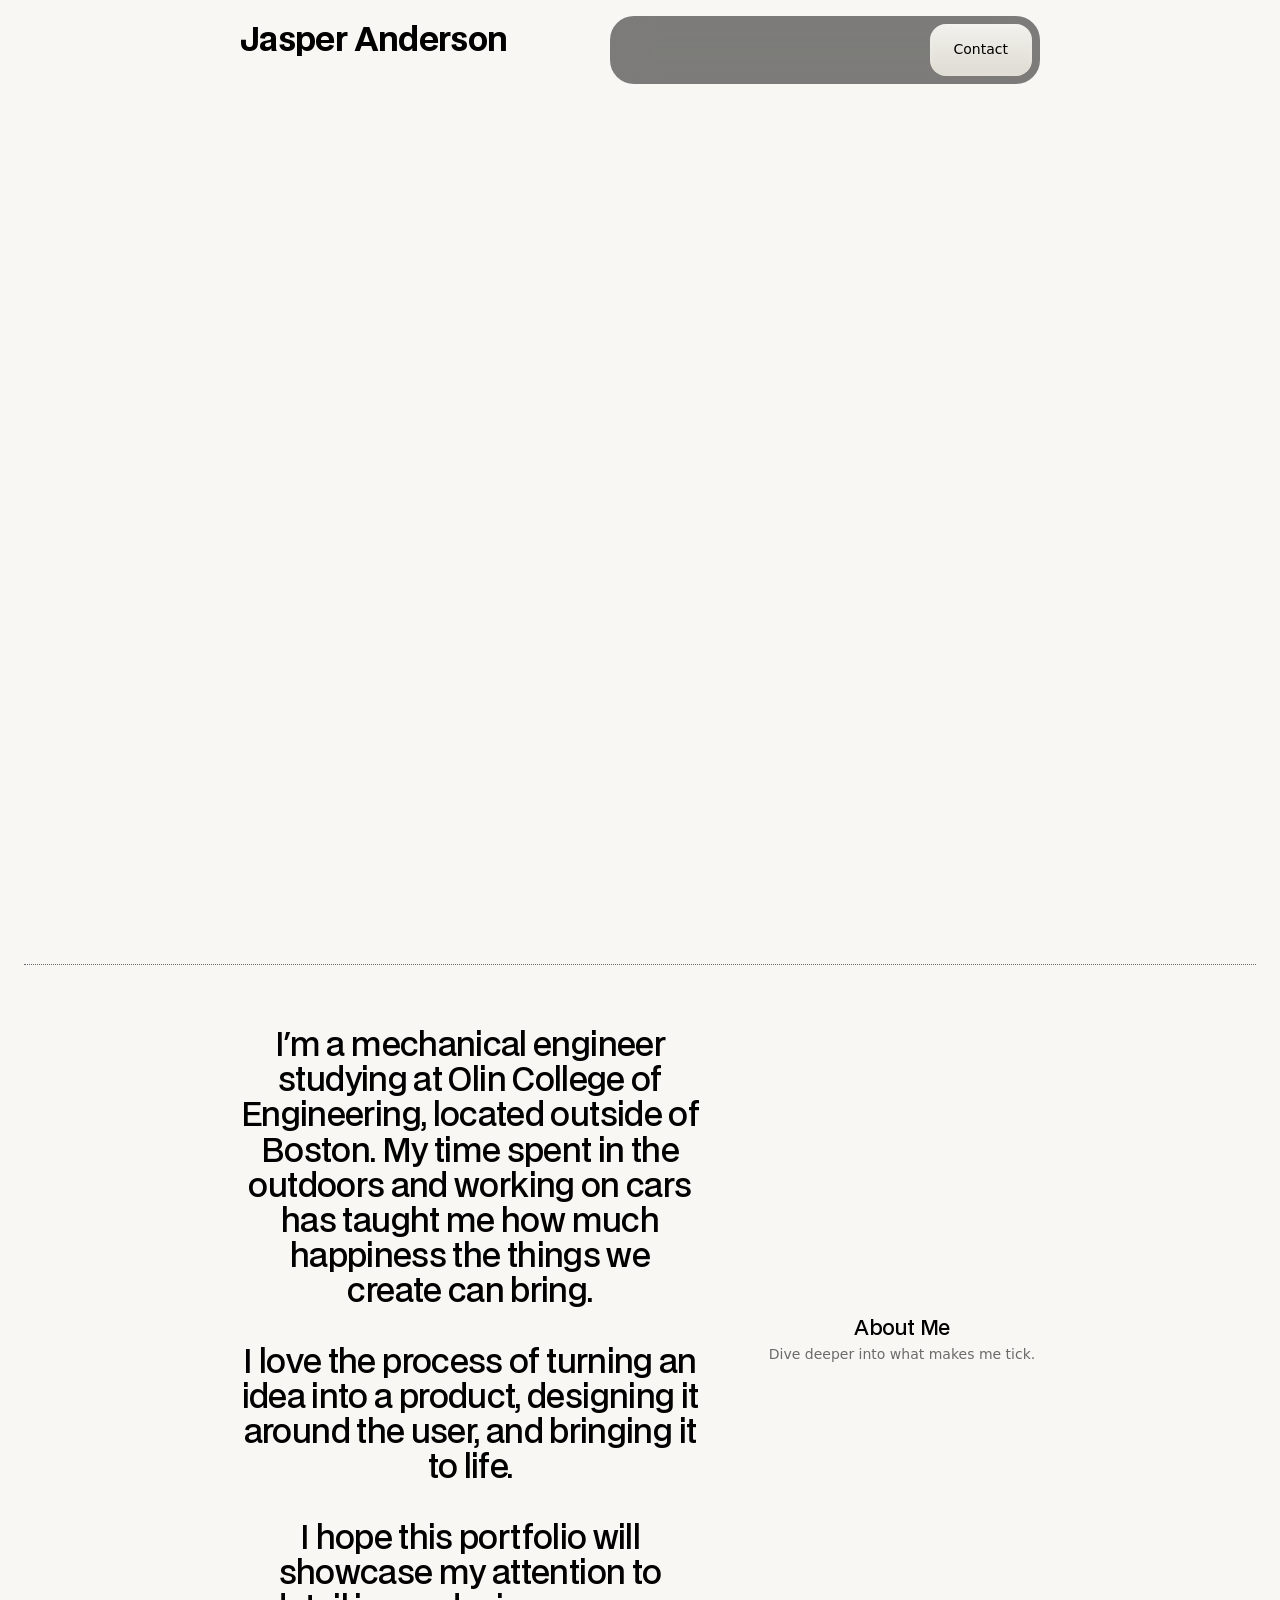
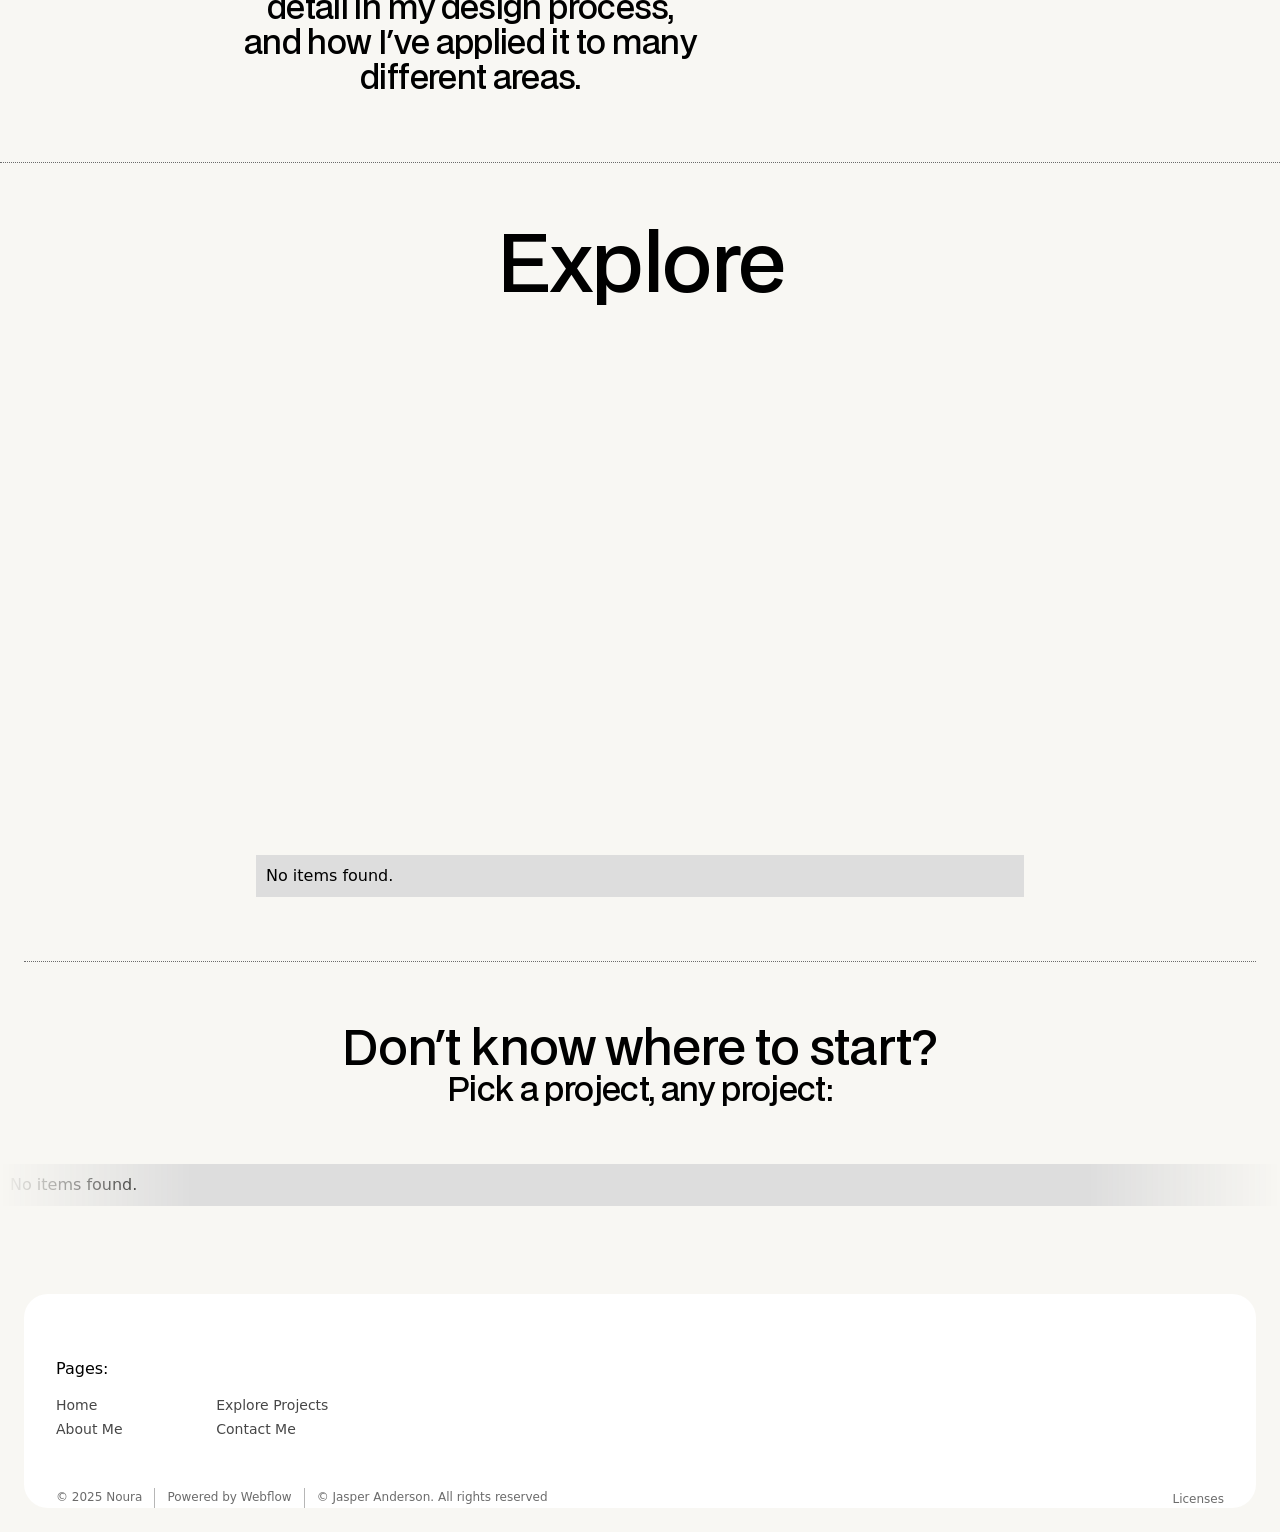
==== index.html @ e88cc72a "Reupload Webflow code" ====
<!DOCTYPE html><!--  Last Published: Sun Nov 22 2026 16:53:35 GMT+0000 (Coordinated Universal Time)  -->
<html data-wf-page="6913625494fc57c08a370781" data-wf-site="6913625294fc57c08a3706ff" lang="en">
<head>
  <meta charset="utf-8">
  <title>Jasper Anderson | Engineering Portfolio</title>
  <meta content="Jasper Anderson, Mechanical Engineering Student at Olin College of Engineering. Passionate about engineering around the user, and designing high-level systems with intentionality and care." name="description">
  <meta content="Jasper Anderson | Engineering Portfolio" property="og:title">
  <meta content="Jasper Anderson, Mechanical Engineering Student at Olin College of Engineering. Passionate about engineering around the user, and designing high-level systems with intentionality and care." property="og:description">
  <meta content="Jasper Anderson | Engineering Portfolio" name="twitter:title">
  <meta content="Jasper Anderson, Mechanical Engineering Student at Olin College of Engineering. Passionate about engineering around the user, and designing high-level systems with intentionality and care." name="twitter:description">
  <meta property="og:type" content="website">
  <meta content="summary_large_image" name="twitter:card">
  <meta content="width=device-width, initial-scale=1" name="viewport">
  <link href="css/normalize.css" rel="stylesheet" type="text/css">
  <link href="css/webflow.css" rel="stylesheet" type="text/css">
  <link href="css/jasperportfolio.webflow.css" rel="stylesheet" type="text/css">
  <style>html.w-mod-js:not(.w-mod-ix3):is(.home-header_heading._1) {visibility: hidden !important;}html.w-mod-js:not(.w-mod-ix3):is(.home-header_heading._1) * {visibility: hidden !important;}html.w-mod-js:not(.w-mod-ix3):is(.home-header_heading._2) {visibility: hidden !important;}html.w-mod-js:not(.w-mod-ix3):is(.home-header_heading._2) * {visibility: hidden !important;}html.w-mod-js:not(.w-mod-ix3):is(.home-header_heading._3) {visibility: hidden !important;}html.w-mod-js:not(.w-mod-ix3):is(.home-header_heading._3) * {visibility: hidden !important;}html.w-mod-js:not(.w-mod-ix3):is(.home-header_imgs-wrap) {visibility: hidden !important;}html.w-mod-js:not(.w-mod-ix3):is(.home-header_imgs-wrap) * {visibility: hidden !important;}html.w-mod-js:not(.w-mod-ix3):is(.home-header_img-wrap) {visibility: hidden !important;}html.w-mod-js:not(.w-mod-ix3):is(.home-header_img-wrap) * {visibility: hidden !important;}html.w-mod-js:not(.w-mod-ix3):is([animation="scale"]) {visibility: hidden !important;}html.w-mod-js:not(.w-mod-ix3):is([animation="scale"]) * {visibility: hidden !important;}html.w-mod-js:not(.w-mod-ix3):is(.button_gradient-ball.ball-1) {visibility: hidden !important;}html.w-mod-js:not(.w-mod-ix3):is(.button_gradient-ball.ball-1) * {visibility: hidden !important;}html.w-mod-js:not(.w-mod-ix3):is(.navbar_hamburger-line._1) {visibility: hidden !important;}html.w-mod-js:not(.w-mod-ix3):is(.navbar_hamburger-line._1) * {visibility: hidden !important;}html.w-mod-js:not(.w-mod-ix3):is(.navbar_hamburger-line._2) {visibility: hidden !important;}html.w-mod-js:not(.w-mod-ix3):is(.navbar_hamburger-line._2) * {visibility: hidden !important;}html.w-mod-js:not(.w-mod-ix3):is(.home-header_headings) {visibility: hidden !important;}html.w-mod-js:not(.w-mod-ix3):is(.home-header_headings) * {visibility: hidden !important;}html.w-mod-js:not(.w-mod-ix3):is(.home-header_text) {visibility: hidden !important;}html.w-mod-js:not(.w-mod-ix3):is(.home-header_text) * {visibility: hidden !important;}html.w-mod-js:not(.w-mod-ix3):is(.home-header_button) {visibility: hidden !important;}html.w-mod-js:not(.w-mod-ix3):is(.home-header_button) * {visibility: hidden !important;}html.w-mod-js:not(.w-mod-ix3):is(.footer_brand) {visibility: hidden !important;}html.w-mod-js:not(.w-mod-ix3):is(.footer_brand) * {visibility: hidden !important;}html.w-mod-js:not(.w-mod-ix3):is(.home-header_img) {visibility: hidden !important;}html.w-mod-js:not(.w-mod-ix3):is(.home-header_img) * {visibility: hidden !important;}html.w-mod-js:not(.w-mod-ix3):is(.button_gradient-ball.ball-2) {visibility: hidden !important;}html.w-mod-js:not(.w-mod-ix3):is(.button_gradient-ball.ball-2) * {visibility: hidden !important;}html.w-mod-js:not(.w-mod-ix3):is(.home-about_component) {visibility: hidden !important;}html.w-mod-js:not(.w-mod-ix3):is(.home-about_component) * {visibility: hidden !important;}html.w-mod-js:not(.w-mod-ix3):is(.home-about_img) {visibility: hidden !important;}html.w-mod-js:not(.w-mod-ix3):is(.home-about_img) * {visibility: hidden !important;}html.w-mod-js:not(.w-mod-ix3):is(.home-about_img-text) {visibility: hidden !important;}html.w-mod-js:not(.w-mod-ix3):is(.home-about_img-text) * {visibility: hidden !important;}html.w-mod-js:not(.w-mod-ix3):is(.scroll-note_text) {visibility: hidden !important;}html.w-mod-js:not(.w-mod-ix3):is(.scroll-note_text) * {visibility: hidden !important;}html.w-mod-js:not(.w-mod-ix3):is(.brands_list) {visibility: hidden !important;}html.w-mod-js:not(.w-mod-ix3):is(.brands_list) * {visibility: hidden !important;}html.w-mod-js:not(.w-mod-ix3) :is(.section_about-header .text-style-label, .section_about-header h1, .about-header_cube, :is(.faq_accordion, .faq_accordion) .faq_answer-wrap, :is(.faq_accordion, .faq_accordion) .faq_button-line.is-second, .home-header_heading._1, .home-header_heading._2, .home-header_heading._3, .home-header_imgs-wrap, .home-header_img-wrap, :is(.newsletter_button, .newsletter_button) .newsletter_btn-wrap, .section_services .heading-style-h3, [animation="scale"], .section_values .about-values_img-wrap._2, .section_values .about-values_img-wrap._3, .section_values .about-values_block-content._1, .section_values .about-values_block-content._2, .section_values .about-values_block-content._3, .button_gradient-ball.ball-1, .navbar_hamburger-line._1, .navbar_hamburger-line._2, .home-header_headings, .home-header_text, .home-header_button, .footer_brand, .home-header_img, .navbar_link .navbar_link-text._1, .navbar_link .navbar_link-text._2, .button_gradient-ball.ball-2, .home-about_component, .home-about_img, .home-about_img-text, .scroll-note_text, :is(.blog-list_block, .blog-list_block) .blog-list_img, .brands_list, :is(.button, .button) .button_gradient, :is(.button, .button) .button_gradient-glow, [data-wf-target*='["6913625494fc57c08a370781","662af0e5-4735-edb0-d042-0eabf083f5ff"]'] > *, .div-block-2) {visibility: hidden !important;}</style>
  <script type="text/javascript">!function(o,c){var n=c.documentElement,t=" w-mod-";n.className+=t+"js",("ontouchstart"in o||o.DocumentTouch&&c instanceof DocumentTouch)&&(n.className+=t+"touch")}(window,document);</script>
  <link href="images/favicon.png" rel="shortcut icon" type="image/x-icon">
  <link href="images/webclip.png" rel="apple-touch-icon"><!--  code to improve the font quality  -->
  <style>
  * {
  -webkit-font-smoothing: antialiased;
  -moz-osx-font-smoothing: grayscale;
}
</style>
</head>
<body>
  <div class="page-wrapper">
    <nav class="navbar">
      <div class="padding-global">
        <div class="navbar_component">
          <a href="index.html" aria-current="page" class="navbar_logo-wrap w-inline-block w--current">
            <h5 class="logo-text">Jasper Anderson</h5>
          </a>
          <div class="navbar_links-wrap">
            <div class="navbar_links">
              <a href="index.html" aria-current="page" class="navbar_link w-inline-block w--current">
                <div class="navbar_link-text _1">Home</div>
                <div class="navbar_link-text _2">Home</div>
              </a>
              <a href="explore.html" class="navbar_link w-inline-block">
                <div class="navbar_link-text _1">Explore</div>
                <div class="navbar_link-text _2">Explore</div>
              </a>
              <a href="documents/resume.pdf" class="navbar_link w-inline-block">
                <div class="navbar_link-text _1">Resume</div>
                <div class="navbar_link-text _2">Resume</div>
              </a>
              <a href="about.html" class="navbar_link w-inline-block">
                <div class="navbar_link-text _1">About</div>
                <div class="navbar_link-text _2">About</div>
              </a>
            </div>
            <a data-wf--button--variant="light-small" href="contact.html" class="button w-variant-994e88c4-baec-2bbf-d0b3-8a2991a92ab2 w-inline-block">
              <div class="button_inner w-variant-994e88c4-baec-2bbf-d0b3-8a2991a92ab2">
                <div class="button_gradient">
                  <div class="button_gradient-ball ball-1 w-variant-994e88c4-baec-2bbf-d0b3-8a2991a92ab2"></div>
                  <div class="button_gradient-ball ball-2 w-variant-994e88c4-baec-2bbf-d0b3-8a2991a92ab2"></div>
                </div>
                <div class="button_text">Contact</div>
              </div>
              <div class="button_gradient-glow">
                <div class="button_gradient-ball ball-1 w-variant-994e88c4-baec-2bbf-d0b3-8a2991a92ab2"></div>
                <div class="button_gradient-ball ball-2 w-variant-994e88c4-baec-2bbf-d0b3-8a2991a92ab2"></div>
              </div>
            </a>
          </div>
          <div class="navbar_hamburger-wrap">
            <div class="navbar_hamburger">
              <div class="navbar_hamburger-line _1"></div>
              <div class="navbar_hamburger-line _2"></div>
            </div>
          </div>
        </div>
      </div>
    </nav>
    <main class="main-wrapper">
      <section class="section_home-header">
        <div class="padding-section-xxlarge"></div>
        <div class="padding-global z-index-2">
          <div class="home-header_component">
            <div class="home-header_headings">
              <h1 class="home-header_heading _1">Designs with purpose.</h1>
              <h1 class="home-header_heading _2">Manfactured by         hand.    </h1>
              <h1 class="home-header_heading _3">Built for the users.</h1>
            </div>
            <div class="spacer-custom-1 is-mobile-small"></div>
            <p class="home-header_text">Focused on the details, always.</p>
            <div class="spacer-medium"></div>
            <div class="home-header_button">
              <a data-wf--button--variant="dark" href="#section-brands" class="button w-inline-block">
                <div class="button_inner">
                  <div class="button_gradient">
                    <div class="button_gradient-ball ball-1"></div>
                    <div class="button_gradient-ball ball-2"></div>
                  </div>
                  <div class="button_text">Learn more</div>
                </div>
                <div class="button_gradient-glow">
                  <div class="button_gradient-ball ball-1"></div>
                  <div class="button_gradient-ball ball-2"></div>
                </div>
              </a>
            </div>
          </div>
        </div>
        <div class="padding-section-xxlarge"></div>
        <div class="home-header_imgs-wrapper">
          <div class="home-header_imgs-wrap">
            <div class="home-header_img-wrap _1"><img src="images/Blank-White-Square-Template1.png" loading="lazy" sizes="(max-width: 1280px) 100vw, 1280px" srcset="images/Blank-White-Square-Template1-p-500.png 500w, images/Blank-White-Square-Template1-p-800.png 800w, images/Blank-White-Square-Template1-p-1080.png 1080w, images/Blank-White-Square-Template1.png 1280w" alt="" class="home-header_img"></div>
            <div class="home-header_img-wrap _2"><img src="images/imgonline-com-ua-CompressToSize-pFjV82ahzgMza.jpg" loading="lazy" sizes="(max-width: 2393px) 100vw, 2393px" srcset="images/imgonline-com-ua-CompressToSize-pFjV82ahzgMza-p-500.jpg 500w, images/imgonline-com-ua-CompressToSize-pFjV82ahzgMza-p-800.jpg 800w, images/imgonline-com-ua-CompressToSize-pFjV82ahzgMza-p-1080.jpg 1080w, images/imgonline-com-ua-CompressToSize-pFjV82ahzgMza-p-1600.jpg 1600w, images/imgonline-com-ua-CompressToSize-pFjV82ahzgMza-p-2000.jpg 2000w, images/imgonline-com-ua-CompressToSize-pFjV82ahzgMza.jpg 2393w" alt="" class="home-header_img"></div>
            <div class="home-header_img-wrap _3"><img src="images/396A7117.jpg" loading="lazy" sizes="(max-width: 6960px) 100vw, 6960px" srcset="images/396A7117-p-500.jpg 500w, images/396A7117-p-800.jpg 800w, images/396A7117-p-1080.jpg 1080w, images/396A7117-p-1600.jpg 1600w, images/396A7117-p-2000.jpg 2000w, images/396A7117-p-2600.jpg 2600w, images/396A7117-p-3200.jpg 3200w, images/396A7117.jpg 6960w" alt="" class="home-header_img"></div>
            <div class="home-header_img-wrap _4"><img src="images/IMG_97682.JPEG" loading="lazy" width="Auto" sizes="(max-width: 2107px) 100vw, 2107px" alt="" srcset="images/IMG_97682-p-500.jpeg 500w, images/IMG_97682-p-800.jpeg 800w, images/IMG_97682-p-1080.jpeg 1080w, images/IMG_97682-p-1600.jpeg 1600w, images/IMG_97682-p-2000.jpeg 2000w, images/IMG_97682.JPEG 2107w" class="home-header_img"></div>
            <div class="home-header_img-wrap _5"><img src="images/PJV_1834.JPG" loading="lazy" sizes="(max-width: 2862px) 100vw, 2862px" srcset="images/PJV_1834-p-500.jpg 500w, images/PJV_1834-p-800.jpg 800w, images/PJV_1834-p-1080.jpg 1080w, images/PJV_1834-p-1600.jpg 1600w, images/PJV_1834-p-2000.jpg 2000w, images/PJV_1834-p-2600.jpg 2600w, images/PJV_1834.JPG 2862w" alt="" class="home-header_img"></div>
            <div class="home-header_img-wrap _6"><img src="images/IMG_9597.JPEG" loading="lazy" sizes="(max-width: 4032px) 100vw, 4032px" srcset="images/IMG_9597-p-500.jpeg 500w, images/IMG_9597-p-800.jpeg 800w, images/IMG_9597-p-1080.jpeg 1080w, images/IMG_9597-p-1600.jpeg 1600w, images/IMG_9597-p-2000.jpeg 2000w, images/IMG_9597-p-2600.jpeg 2600w, images/IMG_9597-p-3200.jpeg 3200w, images/IMG_9597.JPEG 4032w" alt="" class="home-header_img"></div>
            <div class="home-header_img-wrap _7"><img src="images/IMG_69191.JPEG" loading="lazy" sizes="(max-width: 2322px) 100vw, 2322px" srcset="images/IMG_69191-p-500.jpeg 500w, images/IMG_69191-p-800.jpeg 800w, images/IMG_69191-p-1080.jpeg 1080w, images/IMG_69191-p-1600.jpeg 1600w, images/IMG_69191-p-2000.jpeg 2000w, images/IMG_69191.JPEG 2322w" alt="" class="home-header_img"></div>
            <a href="#" class="home-header_img-wrap _8 w-inline-block"><img src="images/FinalProduct1.JPG" loading="lazy" sizes="(max-width: 1984px) 100vw, 1984px" srcset="images/FinalProduct1-p-500.jpg 500w, images/FinalProduct1-p-800.jpg 800w, images/FinalProduct1-p-1080.jpg 1080w, images/FinalProduct1-p-1600.jpg 1600w, images/FinalProduct1.JPG 1984w" alt="" class="home-header_img"></a>
          </div>
        </div>
      </section>
      <div class="padding-section-medium"></div>
      <section class="section_services">
        <div class="padding-global is-tiny">
          <div class="line"></div>
        </div>
        <div class="padding-section-medium"></div>
        <div class="padding-global">
          <div class="container-medium">
            <div class="services_component">
              <div class="services_content">
                <h2 class="heading-style-h4">I&#x27;m a mechanical engineer studying at Olin College of Engineering, located outside of Boston. My time spent in the outdoors and working on cars has taught me how much happiness the things we create can bring.<br>‍<br>I love the process of turning an idea into a product, designing it around the user, and bringing it to life.<br><br>I hope this portfolio will showcase my attention to detail in my design process, and how I&#x27;ve applied it to many different areas.</h2>
              </div>
              <div class="services_items">
                <a href="about.html" class="w-inline-block">
                  <div class="services_item">
                    <div class="services_img-wrap"><img class="services_img" src="images/PJV_07611_optimized_4000.jpeg" animation="scale" alt="" sizes="100vw" loading="lazy" srcset="images/PJV_07611_optimized_4000-p-500.jpeg 500w, images/PJV_07611_optimized_4000-p-800.jpeg 800w, images/PJV_07611_optimized_4000-p-1080.jpeg 1080w, images/PJV_07611_optimized_4000-p-1600.jpeg 1600w, images/PJV_07611_optimized_4000-p-2000.jpeg 2000w, images/PJV_07611_optimized_4000-p-2600.jpeg 2600w, images/PJV_07611_optimized_4000.jpeg 3016w"></div>
                    <div class="services_item-infos">
                      <h3 class="heading-style-h6">About Me</h3>
                      <div class="services_desc">Dive deeper into what makes me tick.</div>
                    </div>
                  </div>
                </a>
              </div>
            </div>
          </div>
        </div>
        <div class="padding-section-xsmall"></div>
      </section>
      <section class="section_work-list">
        <div class="line"></div>
        <div class="padding-section-medium">
          <div class="work-list_component">
            <div class="work-list_head">
              <h2>Explore</h2>
            </div>
            <div class="spacer-xlarge is-mobile-small"></div>
            <div class="work-list_wrapper w-dyn-list">
              <div role="list" class="work-list_list w-dyn-items">
                <div role="listitem" class="work-list_item w-dyn-item">
                  <a aria-label="link to project" href="#" class="work-list_block w-inline-block">
                    <div class="work-list_images-wrap">
                      <div class="work-list_image-main"><img animation="scale" loading="lazy" alt="" src="https://cdn.prod.website-files.com/684a11845c7dd0b4b7745cd9/684f4b4e46f43abece21d9e6_E1-1170x780%20(1).jpg" class="work-list_img-main w-dyn-bind-empty"></div>
                      <div class="work-list_image-second"><img loading="lazy" src="https://cdn.prod.website-files.com/684a11845c7dd0b4b7745cd9/684f4efab49956b356a8729c_gradient.png" alt="" class="work-list_img-second w-dyn-bind-empty"></div>
                    </div>
                    <div class="work-list_infos">
                      <h3 class="heading-style-h6 w-dyn-bind-empty"></h3>
                      <div class="work-list_desc w-dyn-bind-empty"></div>
                    </div>
                  </a>
                </div>
              </div>
              <div class="w-dyn-empty">
                <div>No items found.</div>
              </div>
            </div>
            <div class="padding-section-xsmall"></div>
          </div>
        </div>
        <div class="padding-global"></div>
      </section>
      <section id="section-brands" class="section_brands">
        <div class="padding-global is-tiny">
          <div class="line"></div>
        </div>
        <div class="padding-section-medium"></div>
        <div class="padding-global">
          <div class="container-medium">
            <div class="brands_head">
              <div class="label_wrap">
                <h2 class="heading-3">Don&#x27;t know where to start?</h2>
              </div>
              <div class="brands_heading">
                <h3 class="heading-style-h4">Pick a project, any project:</h3>
              </div>
            </div>
          </div>
        </div>
        <div class="spacer-xxlarge"></div>
        <div class="brands_list-wrapper">
          <div class="collection-list-wrapper-4 w-dyn-list">
            <div id="projects-list" data-wf-target="[[[&quot;6913625494fc57c08a370781&quot;,&quot;662af0e5-4735-edb0-d042-0eabf083f5ff&quot;],[]]]" role="list" class="collection-list-3 w-dyn-items w-row">
              <div role="listitem" class="collection-item-2 w-dyn-item w-col w-col-2">
                <a href="#" class="w-inline-block"><img src="https://d3e54v103j8qbb.cloudfront.net/plugins/Basic/assets/placeholder.60f9b1840c.svg" loading="lazy" alt="" class="image-2 w-dyn-bind-empty">
                  <div class="brands_item-texts">
                    <h4 class="brands_item-name w-dyn-bind-empty"></h4>
                    <p class="brands_item-desc w-dyn-bind-empty"></p>
                  </div>
                </a>
              </div>
            </div>
            <div class="w-dyn-empty">
              <div>No items found.</div>
            </div>
          </div>
        </div>
        <div class="padding-section-medium"></div>
      </section>
    </main>
    <footer class="footer">
      <div class="footer_wrap">
        <div class="footer_component">
          <div class="footer_main">
            <div class="footer_links-groups">
              <div id="w-node-_0632acfa-8aaa-b158-7b6a-58a2921af54f-921af54a" class="footer_group">
                <div class="footer_link-label">Pages:</div>
                <div class="footer_lists">
                  <div class="footer_links-list">
                    <a href="index.html" aria-current="page" class="footer_link w--current">Home</a>
                    <a href="about.html" class="footer_link">About Me</a>
                  </div>
                  <div class="footer_links-list">
                    <a href="explore.html" class="footer_link">Explore Projects</a>
                    <a href="contact.html" class="footer_link">Contact Me</a>
                  </div>
                </div>
              </div>
            </div>
          </div>
          <div class="footer_legal-links">
            <div id="w-node-_0632acfa-8aaa-b158-7b6a-58a2921af569-921af54a" class="footer_legal-wrap">
              <div class="footer_copyright">© 2025 Noura</div>
              <div class="footer_legal-divider"></div>
              <div class="footer_copyright">Powered by <a href="https://webflow.com/" target="_blank" class="footer_template-link">Webflow</a>
              </div>
              <div class="footer_legal-divider"></div>
              <div class="footer_copyright">© Jasper Anderson. All rights reserved</div>
            </div>
            <div id="w-node-_0632acfa-8aaa-b158-7b6a-58a2921af576-921af54a" class="footer_template-links">
              <a href="template/licenses.html" class="footer_template-link">Licenses</a>
            </div>
          </div>
        </div>
      </div>
    </footer>
  </div>
  <script src="https://d3e54v103j8qbb.cloudfront.net/js/jquery-3.5.1.min.dc5e7f18c8.js?site=6913625294fc57c08a3706ff" type="text/javascript" integrity="sha256-9/aliU8dGd2tb6OSsuzixeV4y/faTqgFtohetphbbj0=" crossorigin="anonymous"></script>
  <script src="js/webflow.js" type="text/javascript"></script>
  <script src="https://cdn.prod.website-files.com/gsap/3.15.0/gsap.min.js" type="text/javascript"></script>
  <script src="https://cdn.prod.website-files.com/gsap/3.15.0/SplitText.min.js" type="text/javascript"></script>
  <script src="https://cdn.prod.website-files.com/gsap/3.15.0/ScrollTrigger.min.js" type="text/javascript"></script>
</body>
</html>
---- css/webflow.css ----
@font-face {
  font-family: 'webflow-icons';
  src: url("[data-uri]") format('truetype');
  font-weight: normal;
  font-style: normal;
}
[class^="w-icon-"],
[class*=" w-icon-"] {
  /* use !important to prevent issues with browser extensions that change fonts */
  font-family: 'webflow-icons' !important;
  speak: none;
  font-style: normal;
  font-weight: normal;
  font-variant: normal;
  text-transform: none;
  line-height: 1;
  /* Better Font Rendering =========== */
  -webkit-font-smoothing: antialiased;
  -moz-osx-font-smoothing: grayscale;
}
.w-icon-slider-right:before {
  content: "\e600";
}
.w-icon-slider-left:before {
  content: "\e601";
}
.w-icon-nav-menu:before {
  content: "\e602";
}
.w-icon-arrow-down:before,
.w-icon-dropdown-toggle:before {
  content: "\e603";
}
.w-icon-file-upload-remove:before {
  content: "\e900";
}
.w-icon-file-upload-icon:before {
  content: "\e903";
}
* {
  -webkit-box-sizing: border-box;
  -moz-box-sizing: border-box;
  box-sizing: border-box;
}
html {
  height: 100%;
}
body {
  margin: 0;
  min-height: 100%;
  background-color: #fff;
  font-family: Arial, sans-serif;
  font-size: 14px;
  line-height: 20px;
  color: #333;
}
img {
  max-width: 100%;
  vertical-align: middle;
  display: inline-block;
}
html.w-mod-touch * {
  background-attachment: scroll !important;
}
.w-block {
  display: block;
}
.w-inline-block {
  max-width: 100%;
  display: inline-block;
}
.w-clearfix:before,
.w-clearfix:after {
  content: " ";
  display: table;
  grid-column-start: 1;
  grid-row-start: 1;
  grid-column-end: 2;
  grid-row-end: 2;
}
.w-clearfix:after {
  clear: both;
}
.w-hidden {
  display: none;
}
.w-button {
  display: inline-block;
  padding: 9px 15px;
  background-color: #3898EC;
  color: white;
  border: 0;
  line-height: inherit;
  text-decoration: none;
  cursor: pointer;
  border-radius: 0;
}
input.w-button {
  -webkit-appearance: button;
}
:where(button.w-popover-trigger) {
  background-color: transparent;
  border: 0;
  color: inherit;
  cursor: pointer;
  font: inherit;
  line-height: inherit;
  margin: 0;
  padding: 0;
  text-align: inherit;
  text-decoration: inherit;
}
:where(button.w-modal-trigger) {
  background-color: transparent;
  border: 0;
  color: inherit;
  cursor: pointer;
  font: inherit;
  line-height: inherit;
  margin: 0;
  padding: 0;
  text-align: inherit;
  text-decoration: inherit;
}
:where(.w-popover) {
  position-anchor: auto;
  position-area: top;
}
:where(
  .w-popover[data-w-popover-backdrop-animated],
  .w-modal[data-w-popover-backdrop-animated]
)::backdrop {
  animation: var(--w-backdrop-animation, none);
}
:where(.w-popover, .w-modal) {
  --w-backdrop-animation: initial;
}
.w-popover-mask {
  position: fixed !important;
  inset: 0 !important;
  width: auto !important;
  height: auto !important;
  max-width: none !important;
  max-height: none !important;
  margin: 0 !important;
  padding: 0 !important;
  border: 0 !important;
  opacity: 0 !important;
  transform: none !important;
  clip-path: none !important;
  pointer-events: auto !important;
}
.w-popover-mask[popover] {
  translate: none !important;
  rotate: none !important;
  scale: none !important;
}
.w-popover-mask::backdrop {
  display: none !important;
}
.w-popover-mask:not(:popover-open) {
  display: none !important;
}
@supports not selector(:popover-open) {
  .w-popover-mask {
    display: none !important;
  }
}
.w-popover[popover]:not(:popover-open) {
  display: none;
}
.w-modal:not([open]):not([popover]) {
  display: none;
}
.w-modal[popover]:not(:popover-open) {
  display: none;
}
:where(.w-modal[data-w-modal-lock-scroll]) {
  overscroll-behavior: contain;
}
html[data-w-dynpage] [data-w-cloak] {
  color: transparent !important;
}
.w-code-block {
  margin: unset;
}
pre.w-code-block code {
  all: inherit;
}
pre.w-code-block code > span {
  display: block !important;
}
.w-optimization {
  display: contents;
}
.w-webflow-badge,
.w-webflow-badge > img {
  box-sizing: unset;
  width: unset;
  height: unset;
  max-height: unset;
  max-width: unset;
  min-height: unset;
  min-width: unset;
  margin: unset;
  padding: unset;
  float: unset;
  clear: unset;
  border: unset;
  border-radius: unset;
  background: unset;
  background-image: unset;
  background-position: unset;
  background-size: unset;
  background-repeat: unset;
  background-origin: unset;
  background-clip: unset;
  background-attachment: unset;
  background-color: unset;
  box-shadow: unset;
  transform: unset;
  transition: unset;
  direction: unset;
  font-family: unset;
  font-weight: unset;
  color: unset;
  font-size: unset;
  line-height: unset;
  font-style: unset;
  font-variant: unset;
  text-align: unset;
  letter-spacing: unset;
  text-decoration: unset;
  text-indent: unset;
  text-transform: unset;
  list-style-type: unset;
  text-shadow: unset;
  vertical-align: unset;
  cursor: unset;
  white-space: unset;
  word-break: unset;
  word-spacing: unset;
  word-wrap: unset;
}
.w-webflow-badge {
  position: fixed !important;
  display: inline-block !important;
  visibility: visible !important;
  opacity: 1 !important;
  z-index: 2147483647 !important;
  top: auto !important;
  right: 12px !important;
  bottom: 12px !important;
  left: auto !important;
  color: #aaadb0 !important;
  background-color: #fff !important;
  border-radius: 3px !important;
  padding: 6px !important;
  font-size: 12px !important;
  line-height: 14px !important;
  text-decoration: none !important;
  transform: none !important;
  margin: 0 !important;
  width: auto !important;
  height: auto !important;
  overflow: unset !important;
  white-space: nowrap;
  box-shadow: 0 0 0 1px rgba(0, 0, 0, 0.1), 0px 1px 3px rgba(0, 0, 0, 0.1);
  cursor: pointer;
}
.w-webflow-badge > img {
  position: unset;
  display: inline-block !important;
  visibility: unset !important;
  opacity: 1 !important;
  vertical-align: middle !important;
}
h1,
h2,
h3,
h4,
h5,
h6 {
  font-weight: bold;
  margin-bottom: 10px;
}
h1 {
  font-size: 38px;
  line-height: 44px;
  margin-top: 20px;
}
h2 {
  font-size: 32px;
  line-height: 36px;
  margin-top: 20px;
}
h3 {
  font-size: 24px;
  line-height: 30px;
  margin-top: 20px;
}
h4 {
  font-size: 18px;
  line-height: 24px;
  margin-top: 10px;
}
h5 {
  font-size: 14px;
  line-height: 20px;
  margin-top: 10px;
}
h6 {
  font-size: 12px;
  line-height: 18px;
  margin-top: 10px;
}
p {
  margin-top: 0;
  margin-bottom: 10px;
}
blockquote {
  margin: 0 0 10px 0;
  padding: 10px 20px;
  border-left: 5px solid #E2E2E2;
  font-size: 18px;
  line-height: 22px;
}
figure {
  margin: 0;
  margin-bottom: 10px;
}
figcaption {
  margin-top: 5px;
  text-align: center;
}
ul,
ol {
  margin-top: 0px;
  margin-bottom: 10px;
  padding-left: 40px;
}
.w-list-unstyled {
  padding-left: 0;
  list-style: none;
}
.w-embed:before,
.w-embed:after {
  content: " ";
  display: table;
  grid-column-start: 1;
  grid-row-start: 1;
  grid-column-end: 2;
  grid-row-end: 2;
}
.w-embed:after {
  clear: both;
}
.w-video {
  width: 100%;
  position: relative;
  padding: 0;
}
.w-video iframe,
.w-video object,
.w-video embed {
  position: absolute;
  top: 0;
  left: 0;
  width: 100%;
  height: 100%;
  border: none;
}
fieldset {
  padding: 0;
  margin: 0;
  border: 0;
}
button,
[type='button'],
[type='reset'] {
  border: 0;
  cursor: pointer;
  -webkit-appearance: button;
}
.w-form {
  margin: 0 0 15px;
}
.w-form-done {
  display: none;
  padding: 20px;
  text-align: center;
  background-color: #dddddd;
}
.w-form-fail {
  display: none;
  margin-top: 10px;
  padding: 10px;
  background-color: #ffdede;
}
label {
  display: block;
  margin-bottom: 5px;
  font-weight: bold;
}
.w-input,
.w-select {
  display: block;
  width: 100%;
  height: 38px;
  padding: 8px 12px;
  margin-bottom: 10px;
  font-size: 14px;
  line-height: 1.42857143;
  color: #333333;
  vertical-align: middle;
  background-color: #ffffff;
  border: 1px solid #cccccc;
}
.w-input::placeholder,
.w-select::placeholder {
  color: #999;
}
.w-input:focus,
.w-select:focus {
  border-color: #3898EC;
  outline: 0;
}
.w-input[disabled],
.w-select[disabled],
.w-input[readonly],
.w-select[readonly],
fieldset[disabled] .w-input,
fieldset[disabled] .w-select {
  cursor: not-allowed;
}
.w-input[disabled]:not(.w-input-disabled),
.w-select[disabled]:not(.w-input-disabled),
.w-input[readonly],
.w-select[readonly],
fieldset[disabled]:not(.w-input-disabled) .w-input,
fieldset[disabled]:not(.w-input-disabled) .w-select {
  background-color: #eeeeee;
}
textarea.w-input,
textarea.w-select {
  height: auto;
}
.w-select {
  background-color: #f3f3f3;
}
.w-select[multiple] {
  height: auto;
}
.w-form-label {
  display: inline-block;
  cursor: pointer;
  font-weight: normal;
  margin-bottom: 0px;
}
.w-radio {
  display: block;
  margin-bottom: 5px;
  padding-left: 20px;
}
.w-radio:before,
.w-radio:after {
  content: " ";
  display: table;
  grid-column-start: 1;
  grid-row-start: 1;
  grid-column-end: 2;
  grid-row-end: 2;
}
.w-radio:after {
  clear: both;
}
.w-radio-input {
  margin: 4px 0 0;
  line-height: normal;
  float: left;
  margin-left: -20px;
}
.w-radio-input {
  margin-top: 3px;
}
.w-file-upload {
  display: block;
  margin-bottom: 10px;
}
.w-file-upload-input {
  width: 0.1px;
  height: 0.1px;
  opacity: 0;
  overflow: hidden;
  position: absolute;
  z-index: -100;
}
.w-file-upload-default,
.w-file-upload-uploading,
.w-file-upload-success {
  display: inline-block;
  color: #333333;
}
.w-file-upload-error {
  display: block;
  margin-top: 10px;
}
.w-file-upload-default.w-hidden,
.w-file-upload-uploading.w-hidden,
.w-file-upload-error.w-hidden,
.w-file-upload-success.w-hidden {
  display: none;
}
.w-file-upload-uploading-btn {
  display: flex;
  font-size: 14px;
  font-weight: normal;
  cursor: pointer;
  margin: 0;
  padding: 8px 12px;
  border: 1px solid #cccccc;
  background-color: #fafafa;
}
.w-file-upload-file {
  display: flex;
  flex-grow: 1;
  justify-content: space-between;
  margin: 0;
  padding: 8px 9px 8px 11px;
  border: 1px solid #cccccc;
  background-color: #fafafa;
}
.w-file-upload-file-name {
  font-size: 14px;
  font-weight: normal;
  display: block;
}
.w-file-remove-link {
  margin-top: 3px;
  margin-left: 10px;
  width: auto;
  height: auto;
  padding: 3px;
  display: block;
  cursor: pointer;
}
.w-icon-file-upload-remove {
  margin: auto;
  font-size: 10px;
}
.w-file-upload-error-msg {
  display: inline-block;
  color: #ea384c;
  padding: 2px 0;
}
.w-file-upload-info {
  display: inline-block;
  line-height: 38px;
  padding: 0 12px;
}
.w-file-upload-label {
  display: inline-block;
  font-size: 14px;
  font-weight: normal;
  cursor: pointer;
  margin: 0;
  padding: 8px 12px;
  border: 1px solid #cccccc;
  background-color: #fafafa;
}
.w-icon-file-upload-icon,
.w-icon-file-upload-uploading {
  display: inline-block;
  margin-right: 8px;
  width: 20px;
}
.w-icon-file-upload-uploading {
  height: 20px;
}
.w-container {
  margin-left: auto;
  margin-right: auto;
  max-width: 940px;
}
.w-container:before,
.w-container:after {
  content: " ";
  display: table;
  grid-column-start: 1;
  grid-row-start: 1;
  grid-column-end: 2;
  grid-row-end: 2;
}
.w-container:after {
  clear: both;
}
.w-container .w-row {
  margin-left: -10px;
  margin-right: -10px;
}
.w-row:before,
.w-row:after {
  content: " ";
  display: table;
  grid-column-start: 1;
  grid-row-start: 1;
  grid-column-end: 2;
  grid-row-end: 2;
}
.w-row:after {
  clear: both;
}
.w-row .w-row {
  margin-left: 0;
  margin-right: 0;
}
.w-col {
  position: relative;
  float: left;
  width: 100%;
  min-height: 1px;
  padding-left: 10px;
  padding-right: 10px;
}
.w-col .w-col {
  padding-left: 0;
  padding-right: 0;
}
.w-col-1 {
  width: 8.33333333%;
}
.w-col-2 {
  width: 16.66666667%;
}
.w-col-3 {
  width: 25%;
}
.w-col-4 {
  width: 33.33333333%;
}
.w-col-5 {
  width: 41.66666667%;
}
.w-col-6 {
  width: 50%;
}
.w-col-7 {
  width: 58.33333333%;
}
.w-col-8 {
  width: 66.66666667%;
}
.w-col-9 {
  width: 75%;
}
.w-col-10 {
  width: 83.33333333%;
}
.w-col-11 {
  width: 91.66666667%;
}
.w-col-12 {
  width: 100%;
}
.w-hidden-main {
  display: none !important;
}
@media screen and (max-width: 991px) {
  .w-container {
    max-width: 728px;
  }
  .w-hidden-main {
    display: inherit !important;
  }
  .w-hidden-medium {
    display: none !important;
  }
  .w-col-medium-1 {
    width: 8.33333333%;
  }
  .w-col-medium-2 {
    width: 16.66666667%;
  }
  .w-col-medium-3 {
    width: 25%;
  }
  .w-col-medium-4 {
    width: 33.33333333%;
  }
  .w-col-medium-5 {
    width: 41.66666667%;
  }
  .w-col-medium-6 {
    width: 50%;
  }
  .w-col-medium-7 {
    width: 58.33333333%;
  }
  .w-col-medium-8 {
    width: 66.66666667%;
  }
  .w-col-medium-9 {
    width: 75%;
  }
  .w-col-medium-10 {
    width: 83.33333333%;
  }
  .w-col-medium-11 {
    width: 91.66666667%;
  }
  .w-col-medium-12 {
    width: 100%;
  }
  .w-col-stack {
    width: 100%;
    left: auto;
    right: auto;
  }
}
@media screen and (max-width: 767px) {
  .w-hidden-main {
    display: inherit !important;
  }
  .w-hidden-medium {
    display: inherit !important;
  }
  .w-hidden-small {
    display: none !important;
  }
  .w-row,
  .w-container .w-row {
    margin-left: 0;
    margin-right: 0;
  }
  .w-col {
    width: 100%;
    left: auto;
    right: auto;
  }
  .w-col-small-1 {
    width: 8.33333333%;
  }
  .w-col-small-2 {
    width: 16.66666667%;
  }
  .w-col-small-3 {
    width: 25%;
  }
  .w-col-small-4 {
    width: 33.33333333%;
  }
  .w-col-small-5 {
    width: 41.66666667%;
  }
  .w-col-small-6 {
    width: 50%;
  }
  .w-col-small-7 {
    width: 58.33333333%;
  }
  .w-col-small-8 {
    width: 66.66666667%;
  }
  .w-col-small-9 {
    width: 75%;
  }
  .w-col-small-10 {
    width: 83.33333333%;
  }
  .w-col-small-11 {
    width: 91.66666667%;
  }
  .w-col-small-12 {
    width: 100%;
  }
}
@media screen and (max-width: 479px) {
  .w-container {
    max-width: none;
  }
  .w-hidden-main {
    display: inherit !important;
  }
  .w-hidden-medium {
    display: inherit !important;
  }
  .w-hidden-small {
    display: inherit !important;
  }
  .w-hidden-tiny {
    display: none !important;
  }
  .w-col {
    width: 100%;
  }
  .w-col-tiny-1 {
    width: 8.33333333%;
  }
  .w-col-tiny-2 {
    width: 16.66666667%;
  }
  .w-col-tiny-3 {
    width: 25%;
  }
  .w-col-tiny-4 {
    width: 33.33333333%;
  }
  .w-col-tiny-5 {
    width: 41.66666667%;
  }
  .w-col-tiny-6 {
    width: 50%;
  }
  .w-col-tiny-7 {
    width: 58.33333333%;
  }
  .w-col-tiny-8 {
    width: 66.66666667%;
  }
  .w-col-tiny-9 {
    width: 75%;
  }
  .w-col-tiny-10 {
    width: 83.33333333%;
  }
  .w-col-tiny-11 {
    width: 91.66666667%;
  }
  .w-col-tiny-12 {
    width: 100%;
  }
}
.w-widget {
  position: relative;
}
.w-widget-map {
  width: 100%;
  height: 400px;
}
.w-widget-map label {
  width: auto;
  display: inline;
}
.w-widget-map img {
  max-width: inherit;
}
.w-widget-map .gm-style-iw {
  text-align: center;
}
.w-widget-map .gm-style-iw > button {
  display: none !important;
}
.w-widget-twitter {
  overflow: hidden;
}
.w-widget-twitter-count-shim {
  display: inline-block;
  vertical-align: top;
  position: relative;
  width: 28px;
  height: 20px;
  text-align: center;
  background: white;
  border: #758696 solid 1px;
  border-radius: 3px;
}
.w-widget-twitter-count-shim * {
  pointer-events: none;
  user-select: none;
}
.w-widget-twitter-count-shim .w-widget-twitter-count-inner {
  position: relative;
  font-size: 15px;
  line-height: 12px;
  text-align: center;
  color: #999;
  font-family: serif;
}
.w-widget-twitter-count-shim .w-widget-twitter-count-clear {
  position: relative;
  display: block;
}
.w-widget-twitter-count-shim.w--large {
  width: 36px;
  height: 28px;
}
.w-widget-twitter-count-shim.w--large .w-widget-twitter-count-inner {
  font-size: 18px;
  line-height: 18px;
}
.w-widget-twitter-count-shim:not(.w--vertical) {
  margin-left: 5px;
  margin-right: 8px;
}
.w-widget-twitter-count-shim:not(.w--vertical).w--large {
  margin-left: 6px;
}
.w-widget-twitter-count-shim:not(.w--vertical):before,
.w-widget-twitter-count-shim:not(.w--vertical):after {
  top: 50%;
  left: 0;
  border: solid transparent;
  content: ' ';
  height: 0;
  width: 0;
  position: absolute;
  pointer-events: none;
}
.w-widget-twitter-count-shim:not(.w--vertical):before {
  border-color: rgba(117, 134, 150, 0);
  border-right-color: #5d6c7b;
  border-width: 4px;
  margin-left: -9px;
  margin-top: -4px;
}
.w-widget-twitter-count-shim:not(.w--vertical).w--large:before {
  border-width: 5px;
  margin-left: -10px;
  margin-top: -5px;
}
.w-widget-twitter-count-shim:not(.w--vertical):after {
  border-color: rgba(255, 255, 255, 0);
  border-right-color: white;
  border-width: 4px;
  margin-left: -8px;
  margin-top: -4px;
}
.w-widget-twitter-count-shim:not(.w--vertical).w--large:after {
  border-width: 5px;
  margin-left: -9px;
  margin-top: -5px;
}
.w-widget-twitter-count-shim.w--vertical {
  width: 61px;
  height: 33px;
  margin-bottom: 8px;
}
.w-widget-twitter-count-shim.w--vertical:before,
.w-widget-twitter-count-shim.w--vertical:after {
  top: 100%;
  left: 50%;
  border: solid transparent;
  content: ' ';
  height: 0;
  width: 0;
  position: absolute;
  pointer-events: none;
}
.w-widget-twitter-count-shim.w--vertical:before {
  border-color: rgba(117, 134, 150, 0);
  border-top-color: #5d6c7b;
  border-width: 5px;
  margin-left: -5px;
}
.w-widget-twitter-count-shim.w--vertical:after {
  border-color: rgba(255, 255, 255, 0);
  border-top-color: white;
  border-width: 4px;
  margin-left: -4px;
}
.w-widget-twitter-count-shim.w--vertical .w-widget-twitter-count-inner {
  font-size: 18px;
  line-height: 22px;
}
.w-widget-twitter-count-shim.w--vertical.w--large {
  width: 76px;
}
.w-background-video {
  position: relative;
  overflow: hidden;
  height: 500px;
  color: white;
}
.w-background-video > video {
  background-size: cover;
  background-position: 50% 50%;
  position: absolute;
  margin: auto;
  width: 100%;
  height: 100%;
  right: -100%;
  bottom: -100%;
  top: -100%;
  left: -100%;
  object-fit: cover;
  z-index: -100;
}
.w-background-video > video::-webkit-media-controls-start-playback-button {
  display: none !important;
  -webkit-appearance: none;
}
.w-background-video--control {
  position: absolute;
  bottom: 1em;
  right: 1em;
  background-color: transparent;
  padding: 0;
}
.w-background-video--control > [hidden] {
  display: none !important;
}
.w-slider {
  position: relative;
  height: 300px;
  text-align: center;
  background: #dddddd;
  clear: both;
  -webkit-tap-highlight-color: rgba(0, 0, 0, 0);
  tap-highlight-color: rgba(0, 0, 0, 0);
}
.w-slider-mask {
  position: relative;
  display: block;
  overflow: hidden;
  z-index: 1;
  left: 0;
  right: 0;
  height: 100%;
  white-space: nowrap;
}
.w-slide {
  position: relative;
  display: inline-block;
  vertical-align: top;
  width: 100%;
  height: 100%;
  white-space: normal;
  text-align: left;
}
.w-slider-nav {
  position: absolute;
  z-index: 2;
  top: auto;
  right: 0;
  bottom: 0;
  left: 0;
  margin: auto;
  padding-top: 10px;
  height: 40px;
  text-align: center;
  -webkit-tap-highlight-color: rgba(0, 0, 0, 0);
  tap-highlight-color: rgba(0, 0, 0, 0);
}
.w-slider-nav.w-round > div {
  border-radius: 100%;
}
.w-slider-nav.w-num > div {
  width: auto;
  height: auto;
  padding: 0.2em 0.5em;
  font-size: inherit;
  line-height: inherit;
}
.w-slider-nav.w-shadow > div {
  box-shadow: 0 0 3px rgba(51, 51, 51, 0.4);
}
.w-slider-nav-invert {
  color: #fff;
}
.w-slider-nav-invert > div {
  background-color: rgba(34, 34, 34, 0.4);
}
.w-slider-nav-invert > div.w-active {
  background-color: #222;
}
.w-slider-dot {
  position: relative;
  display: inline-block;
  width: 1em;
  height: 1em;
  background-color: rgba(255, 255, 255, 0.4);
  cursor: pointer;
  margin: 0 3px 0.5em;
  transition: background-color 100ms, color 100ms;
}
.w-slider-dot.w-active {
  background-color: #fff;
}
.w-slider-dot:focus {
  outline: none;
  box-shadow: 0px 0px 0px 2px #fff;
}
.w-slider-dot:focus.w-active {
  box-shadow: none;
}
.w-slider-arrow-left,
.w-slider-arrow-right {
  position: absolute;
  width: 80px;
  top: 0;
  right: 0;
  bottom: 0;
  left: 0;
  margin: auto;
  cursor: pointer;
  overflow: hidden;
  color: white;
  font-size: 40px;
  -webkit-tap-highlight-color: rgba(0, 0, 0, 0);
  tap-highlight-color: rgba(0, 0, 0, 0);
  user-select: none;
}
.w-slider-arrow-left [class^='w-icon-'],
.w-slider-arrow-right [class^='w-icon-'],
.w-slider-arrow-left [class*=' w-icon-'],
.w-slider-arrow-right [class*=' w-icon-'] {
  position: absolute;
}
.w-slider-arrow-left:focus,
.w-slider-arrow-right:focus {
  outline: 0;
}
.w-slider-arrow-left {
  z-index: 3;
  right: auto;
}
.w-slider-arrow-right {
  z-index: 4;
  left: auto;
}
.w-icon-slider-left,
.w-icon-slider-right {
  top: 0;
  right: 0;
  bottom: 0;
  left: 0;
  margin: auto;
  width: 1em;
  height: 1em;
}
.w-slider-aria-label {
  border: 0;
  clip: rect(0 0 0 0);
  height: 1px;
  margin: -1px;
  overflow: hidden;
  padding: 0;
  position: absolute;
  width: 1px;
}
.w-slider-force-show {
  display: block !important;
}
.w-dropdown {
  display: inline-block;
  position: relative;
  text-align: left;
  margin-left: auto;
  margin-right: auto;
  z-index: 900;
}
.w-dropdown-btn,
.w-dropdown-toggle,
.w-dropdown-link {
  position: relative;
  vertical-align: top;
  text-decoration: none;
  color: #222222;
  padding: 20px;
  text-align: left;
  margin-left: auto;
  margin-right: auto;
  white-space: nowrap;
}
.w-dropdown-toggle {
  user-select: none;
  display: inline-block;
  cursor: pointer;
  padding-right: 40px;
}
.w-dropdown-toggle:focus {
  outline: 0;
}
.w-icon-dropdown-toggle {
  position: absolute;
  top: 0;
  right: 0;
  bottom: 0;
  margin: auto;
  margin-right: 20px;
  width: 1em;
  height: 1em;
}
.w-dropdown-list {
  position: absolute;
  background: #dddddd;
  display: none;
  min-width: 100%;
}
.w-dropdown-list.w--open {
  display: block;
}
.w-dropdown-link {
  padding: 10px 20px;
  display: block;
  color: #222222;
}
.w-dropdown-link.w--current {
  color: #0082f3;
}
.w-dropdown-link:focus {
  outline: 0;
}
/**
 * ## Note
 * Safari (on both iOS and OS X) does not handle viewport units (vh, vw) well.
 * For example percentage units do not work on descendants of elements that
 * have any dimensions expressed in viewport units. It also doesn’t handle them at
 * all in `calc()`.
 */
/**
 * Wrapper around all lightbox elements
 *
 * 1. Since the lightbox can receive focus, IE also gives it an outline.
 * 2. Fixes flickering on Chrome when a transition is in progress
 *    underneath the lightbox.
 */
.w-lightbox-backdrop {
  cursor: auto;
  font-style: normal;
  letter-spacing: normal;
  list-style: disc;
  text-indent: 0;
  text-shadow: none;
  text-transform: none;
  visibility: visible;
  white-space: normal;
  word-break: normal;
  word-spacing: normal;
  word-wrap: normal;
  position: fixed;
  top: 0;
  right: 0;
  bottom: 0;
  left: 0;
  color: #fff;
  font-family: "Helvetica Neue", Helvetica, Ubuntu, "Segoe UI", Verdana, sans-serif;
  font-size: 17px;
  line-height: 1.2;
  font-weight: 300;
  text-align: center;
  background: rgba(0, 0, 0, 0.9);
  z-index: 2000;
  outline: 0;
  /* 1 */
  opacity: 0;
  -webkit-user-select: none;
  -moz-user-select: none;
  -webkit-tap-highlight-color: transparent;
  -webkit-transform: translate(0, 0);
  /* 2 */
}
/**
 * Neat trick to bind the rubberband effect to our canvas instead of the whole
 * document on iOS. It also prevents a bug that causes the document underneath to scroll.
 */
.w-lightbox-backdrop,
.w-lightbox-container {
  height: 100%;
  overflow: auto;
  -webkit-overflow-scrolling: touch;
}
.w-lightbox-content {
  position: relative;
  height: 100vh;
  overflow: hidden;
}
.w-lightbox-view {
  position: absolute;
  width: 100vw;
  height: 100vh;
  opacity: 0;
}
.w-lightbox-view:before {
  content: "";
  height: 100vh;
}
/* .w-lightbox-content */
.w-lightbox-group,
.w-lightbox-group .w-lightbox-view,
.w-lightbox-group .w-lightbox-view:before {
  height: 86vh;
}
.w-lightbox-frame,
.w-lightbox-view:before {
  display: inline-block;
  vertical-align: middle;
}
/*
 * 1. Remove default margin set by user-agent on the <figure> element.
 */
.w-lightbox-figure {
  position: relative;
  margin: 0;
  /* 1 */
}
.w-lightbox-group .w-lightbox-figure {
  cursor: pointer;
}
/**
 * IE adds image dimensions as width and height attributes on the IMG tag,
 * but we need both width and height to be set to auto to enable scaling.
 */
.w-lightbox-img {
  width: auto;
  height: auto;
  max-width: none;
}
/**
 * 1. Reset if style is set by user on "All Images"
 */
.w-lightbox-image {
  display: block;
  float: none;
  /* 1 */
  max-width: 100vw;
  max-height: 100vh;
}
.w-lightbox-group .w-lightbox-image {
  max-height: 86vh;
}
.w-lightbox-caption {
  position: absolute;
  right: 0;
  bottom: 0;
  left: 0;
  padding: 0.5em 1em;
  background: rgba(0, 0, 0, 0.4);
  text-align: left;
  text-overflow: ellipsis;
  white-space: nowrap;
  overflow: hidden;
}
.w-lightbox-embed {
  position: absolute;
  top: 0;
  right: 0;
  bottom: 0;
  left: 0;
  width: 100%;
  height: 100%;
}
.w-lightbox-control {
  position: absolute;
  top: 0;
  width: 4em;
  background-size: 24px;
  background-repeat: no-repeat;
  background-position: center;
  cursor: pointer;
  -webkit-transition: all 0.3s;
  transition: all 0.3s;
}
.w-lightbox-left {
  display: none;
  bottom: 0;
  left: 0;
  /* <svg xmlns="http://www.w3.org/2000/svg" viewBox="-20 0 24 40" width="24" height="40"><g transform="rotate(45)"><path d="m0 0h5v23h23v5h-28z" opacity=".4"/><path d="m1 1h3v23h23v3h-26z" fill="#fff"/></g></svg> */
  background-image: url("[data-uri]");
}
.w-lightbox-right {
  display: none;
  right: 0;
  bottom: 0;
  /* <svg xmlns="http://www.w3.org/2000/svg" viewBox="-4 0 24 40" width="24" height="40"><g transform="rotate(45)"><path d="m0-0h28v28h-5v-23h-23z" opacity=".4"/><path d="m1 1h26v26h-3v-23h-23z" fill="#fff"/></g></svg> */
  background-image: url("[data-uri]");
}
/*
 * Without specifying the with and height inside the SVG, all versions of IE render the icon too small.
 * The bug does not seem to manifest itself if the elements are tall enough such as the above arrows.
 * (http://stackoverflow.com/questions/16092114/background-size-differs-in-internet-explorer)
 */
.w-lightbox-close {
  right: 0;
  height: 2.6em;
  /* <svg xmlns="http://www.w3.org/2000/svg" viewBox="-4 0 18 17" width="18" height="17"><g transform="rotate(45)"><path d="m0 0h7v-7h5v7h7v5h-7v7h-5v-7h-7z" opacity=".4"/><path d="m1 1h7v-7h3v7h7v3h-7v7h-3v-7h-7z" fill="#fff"/></g></svg> */
  background-image: url("[data-uri]");
  background-size: 18px;
}
/**
 * 1. All IE versions add extra space at the bottom without this.
 */
.w-lightbox-strip {
  position: absolute;
  bottom: 0;
  left: 0;
  right: 0;
  padding: 0 1vh;
  line-height: 0;
  /* 1 */
  white-space: nowrap;
  overflow-x: auto;
  overflow-y: hidden;
}
/*
 * 1. We use content-box to avoid having to do `width: calc(10vh + 2vw)`
 *    which doesn’t work in Safari anyway.
 * 2. Chrome renders images pixelated when switching to GPU. Making sure
 *    the parent is also rendered on the GPU (by setting translate3d for
 *    example) fixes this behavior.
 */
.w-lightbox-item {
  display: inline-block;
  width: 10vh;
  padding: 2vh 1vh;
  box-sizing: content-box;
  /* 1 */
  cursor: pointer;
  -webkit-transform: translate3d(0, 0, 0);
  /* 2 */
}
.w-lightbox-active {
  opacity: 0.3;
}
.w-lightbox-thumbnail {
  position: relative;
  height: 10vh;
  background: #222;
  overflow: hidden;
}
.w-lightbox-thumbnail-image {
  position: absolute;
  top: 0;
  left: 0;
}
.w-lightbox-thumbnail .w-lightbox-tall {
  top: 50%;
  width: 100%;
  -webkit-transform: translate(0, -50%);
  transform: translate(0, -50%);
}
.w-lightbox-thumbnail .w-lightbox-wide {
  left: 50%;
  height: 100%;
  -webkit-transform: translate(-50%, 0);
  transform: translate(-50%, 0);
}
/*
 * Spinner
 *
 * Absolute pixel values are used to avoid rounding errors that would cause
 * the white spinning element to be misaligned with the track.
 */
.w-lightbox-spinner {
  position: absolute;
  top: 50%;
  left: 50%;
  box-sizing: border-box;
  width: 40px;
  height: 40px;
  margin-top: -20px;
  margin-left: -20px;
  border: 5px solid rgba(0, 0, 0, 0.4);
  border-radius: 50%;
  -webkit-animation: spin 0.8s infinite linear;
  animation: spin 0.8s infinite linear;
}
.w-lightbox-spinner:after {
  content: "";
  position: absolute;
  top: -4px;
  right: -4px;
  bottom: -4px;
  left: -4px;
  border: 3px solid transparent;
  border-bottom-color: #fff;
  border-radius: 50%;
}
/*
 * Utility classes
 */
.w-lightbox-hide {
  display: none;
}
.w-lightbox-noscroll {
  overflow: hidden;
}
@media (min-width: 768px) {
  .w-lightbox-content {
    height: 96vh;
    margin-top: 2vh;
  }
  .w-lightbox-view,
  .w-lightbox-view:before {
    height: 96vh;
  }
  /* .w-lightbox-content */
  .w-lightbox-group,
  .w-lightbox-group .w-lightbox-view,
  .w-lightbox-group .w-lightbox-view:before {
    height: 84vh;
  }
  .w-lightbox-image {
    max-width: 96vw;
    max-height: 96vh;
  }
  .w-lightbox-group .w-lightbox-image {
    max-width: 82.3vw;
    max-height: 84vh;
  }
  .w-lightbox-left,
  .w-lightbox-right {
    display: block;
    opacity: 0.5;
  }
  .w-lightbox-close {
    opacity: 0.8;
  }
  .w-lightbox-control:hover {
    opacity: 1;
  }
}
.w-lightbox-inactive,
.w-lightbox-inactive:hover {
  opacity: 0;
}
.w-richtext:before,
.w-richtext:after {
  content: " ";
  display: table;
  grid-column-start: 1;
  grid-row-start: 1;
  grid-column-end: 2;
  grid-row-end: 2;
}
.w-richtext:after {
  clear: both;
}
.w-richtext[contenteditable="true"]:before,
.w-richtext[contenteditable="true"]:after {
  white-space: initial;
}
.w-richtext ol,
.w-richtext ul {
  overflow: hidden;
}
.w-richtext .w-richtext-figure-selected.w-richtext-figure-type-video div:after,
.w-richtext .w-richtext-figure-selected[data-rt-type="video"] div:after {
  outline: 2px solid #2895f7;
}
.w-richtext .w-richtext-figure-selected.w-richtext-figure-type-image div,
.w-richtext .w-richtext-figure-selected[data-rt-type="image"] div {
  outline: 2px solid #2895f7;
}
.w-richtext figure.w-richtext-figure-type-video > div:after,
.w-richtext figure[data-rt-type="video"] > div:after {
  content: '';
  position: absolute;
  display: none;
  left: 0;
  top: 0;
  right: 0;
  bottom: 0;
}
.w-richtext figure {
  position: relative;
  max-width: 60%;
}
.w-richtext figure > div:before {
  cursor: default!important;
}
.w-richtext figure img {
  width: 100%;
}
.w-richtext figure figcaption.w-richtext-figcaption-placeholder {
  opacity: 0.6;
}
.w-richtext figure div {
  /* fix incorrectly sized selection border in the data manager */
  font-size: 0px;
  color: transparent;
}
.w-richtext figure.w-richtext-figure-type-image,
.w-richtext figure[data-rt-type="image"] {
  display: table;
}
.w-richtext figure.w-richtext-figure-type-image > div,
.w-richtext figure[data-rt-type="image"] > div {
  display: inline-block;
}
.w-richtext figure.w-richtext-figure-type-image > figcaption,
.w-richtext figure[data-rt-type="image"] > figcaption {
  display: table-caption;
  caption-side: bottom;
}
.w-richtext figure.w-richtext-figure-type-video,
.w-richtext figure[data-rt-type="video"] {
  width: 60%;
  height: 0;
}
.w-richtext figure.w-richtext-figure-type-video iframe,
.w-richtext figure[data-rt-type="video"] iframe {
  position: absolute;
  top: 0;
  left: 0;
  width: 100%;
  height: 100%;
}
.w-richtext figure.w-richtext-figure-type-video > div,
.w-richtext figure[data-rt-type="video"] > div {
  width: 100%;
}
.w-richtext figure.w-richtext-align-center {
  margin-right: auto;
  margin-left: auto;
  clear: both;
}
.w-richtext figure.w-richtext-align-center.w-richtext-figure-type-image > div,
.w-richtext figure.w-richtext-align-center[data-rt-type="image"] > div {
  max-width: 100%;
}
.w-richtext figure.w-richtext-align-normal {
  clear: both;
}
.w-richtext figure.w-richtext-align-fullwidth {
  width: 100%;
  max-width: 100%;
  text-align: center;
  clear: both;
  display: block;
  margin-right: auto;
  margin-left: auto;
}
.w-richtext figure.w-richtext-align-fullwidth > div {
  display: inline-block;
  /* padding-bottom is used for aspect ratios in video figures
      we want the div to inherit that so hover/selection borders in the designer-canvas
      fit right*/
  padding-bottom: inherit;
}
.w-richtext figure.w-richtext-align-fullwidth > figcaption {
  display: block;
}
.w-richtext figure.w-richtext-align-floatleft {
  float: left;
  margin-right: 15px;
  clear: none;
}
.w-richtext figure.w-richtext-align-floatright {
  float: right;
  margin-left: 15px;
  clear: none;
}
.w-nav {
  position: relative;
  background: #dddddd;
  z-index: 1000;
}
.w-nav:before,
.w-nav:after {
  content: " ";
  display: table;
  grid-column-start: 1;
  grid-row-start: 1;
  grid-column-end: 2;
  grid-row-end: 2;
}
.w-nav:after {
  clear: both;
}
.w-nav-brand {
  position: relative;
  float: left;
  text-decoration: none;
  color: #333333;
}
.w-nav-link {
  position: relative;
  display: inline-block;
  vertical-align: top;
  text-decoration: none;
  color: #222222;
  padding: 20px;
  text-align: left;
  margin-left: auto;
  margin-right: auto;
}
.w-nav-link.w--current {
  color: #0082f3;
}
.w-nav-menu {
  position: relative;
  float: right;
}
[data-nav-menu-open] {
  display: block !important;
  position: absolute;
  top: 100%;
  left: 0;
  right: 0;
  background: #C8C8C8;
  text-align: center;
  overflow: visible;
  min-width: 200px;
}
.w--nav-link-open {
  display: block;
  position: relative;
}
.w-nav-overlay {
  position: absolute;
  overflow: hidden;
  display: none;
  top: 100%;
  left: 0;
  right: 0;
  width: 100%;
}
.w-nav-overlay [data-nav-menu-open] {
  top: 0;
}
.w-nav[data-animation='over-left'] .w-nav-overlay {
  width: auto;
}
.w-nav[data-animation='over-left'] .w-nav-overlay,
.w-nav[data-animation='over-left'] [data-nav-menu-open] {
  right: auto;
  z-index: 1;
  top: 0;
}
.w-nav[data-animation='over-right'] .w-nav-overlay {
  width: auto;
}
.w-nav[data-animation='over-right'] .w-nav-overlay,
.w-nav[data-animation='over-right'] [data-nav-menu-open] {
  left: auto;
  z-index: 1;
  top: 0;
}
.w-nav-button {
  position: relative;
  float: right;
  padding: 18px;
  font-size: 24px;
  display: none;
  cursor: pointer;
  -webkit-tap-highlight-color: rgba(0, 0, 0, 0);
  tap-highlight-color: rgba(0, 0, 0, 0);
  user-select: none;
}
.w-nav-button:focus {
  outline: 0;
}
.w-nav-button.w--open {
  background-color: #C8C8C8;
  color: white;
}
.w-nav[data-collapse='all'] .w-nav-menu {
  display: none;
}
.w-nav[data-collapse='all'] .w-nav-button {
  display: block;
}
.w--nav-dropdown-open {
  display: block;
}
.w--nav-dropdown-toggle-open {
  display: block;
}
.w--nav-dropdown-list-open {
  position: static;
}
/**
 * NOTE: These rules are overridden in site-designer.less to use container queries instead of media queries
 * when the navbar is inside a Frame on the Open Canvas.
 */
@media screen and (max-width: 991px) {
  .w-nav[data-collapse='medium'] .w-nav-menu {
    display: none;
  }
  .w-nav[data-collapse='medium'] .w-nav-button {
    display: block;
  }
}
@media screen and (max-width: 767px) {
  .w-nav[data-collapse='small'] .w-nav-menu {
    display: none;
  }
  .w-nav[data-collapse='small'] .w-nav-button {
    display: block;
  }
  .w-nav-brand {
    padding-left: 10px;
  }
}
@media screen and (max-width: 479px) {
  .w-nav[data-collapse='tiny'] .w-nav-menu {
    display: none;
  }
  .w-nav[data-collapse='tiny'] .w-nav-button {
    display: block;
  }
}
.w-tabs {
  position: relative;
}
.w-tabs:before,
.w-tabs:after {
  content: " ";
  display: table;
  grid-column-start: 1;
  grid-row-start: 1;
  grid-column-end: 2;
  grid-row-end: 2;
}
.w-tabs:after {
  clear: both;
}
.w-tab-menu {
  position: relative;
}
.w-tab-link {
  position: relative;
  display: inline-block;
  vertical-align: top;
  text-decoration: none;
  padding: 9px 30px;
  text-align: left;
  cursor: pointer;
  color: #222222;
  background-color: #dddddd;
}
.w-tab-link.w--current {
  background-color: #C8C8C8;
}
.w-tab-link:focus {
  outline: 0;
}
.w-tab-content {
  position: relative;
  display: block;
  overflow: hidden;
}
.w-tab-pane {
  position: relative;
  display: none;
}
.w--tab-active {
  display: block;
}
@media screen and (max-width: 479px) {
  .w-tab-link {
    display: block;
  }
}
.w-ix-emptyfix:after {
  content: "";
}
@keyframes spin {
  0% {
    transform: rotate(0deg);
  }
  100% {
    transform: rotate(360deg);
  }
}
.w-dyn-empty {
  padding: 10px;
  background-color: #dddddd;
}
.w-dyn-hide {
  display: none !important;
}
.w-dyn-bind-empty {
  display: none !important;
}
.w-condition-invisible {
  display: none !important;
}
.wf-layout-layout {
  display: grid;
}
.w-layout-grid {
  display: grid;
  grid-auto-columns: 1fr;
  grid-template-columns: 1fr 1fr;
  grid-template-rows: auto auto;
  grid-row-gap: 16px;
  grid-column-gap: 16px;
}
---- css/jasperportfolio.webflow.css ----
@font-face {
  font-family: BDO Grotesk;
  src: url('../fonts/BDOGrotesk-VF.ttf') format("truetype");
  font-weight: 300 900;
  font-style: normal;
  font-display: swap;
}

@font-face {
  font-family: Roboto mono;
  src: url('../fonts/RobotoMono-Medium.ttf') format("truetype");
  font-weight: 500;
  font-style: normal;
  font-display: swap;
}

@font-face {
  font-family: Roboto mono;
  src: url('../fonts/RobotoMono-Regular.ttf') format("truetype");
  font-weight: 400;
  font-style: normal;
  font-display: swap;
}

:root {
  --_colors---primary--beige: #f8f7f3;
  --_typography---font-family--secondary: system-ui, -apple-system, BlinkMacSystemFont, "Segoe UI", Roboto, Oxygen, Ubuntu, Cantarell, "Fira Sans", "Droid Sans", "Helvetica Neue", sans-serif;
  --_colors---primary--black: #000;
  --fixed--1rem: 1rem;
  --_typography---font-weight--regular: 400;
  --fixed--0rem: 0rem;
  --_typography---h1--font-family: var(--_typography---font-family--primary);
  --_typography---h1--font-size: var(--fixed--6rem);
  --_typography---h1--line-height: 100%;
  --_typography---h1--font-weight: var(--_typography---font-weight--medium);
  --_typography---h1--letter-spacing: -.02em;
  --_typography---h2--font-family: var(--_typography---font-family--primary);
  --_typography---h2--font-size: var(--fixed--5rem);
  --_typography---h2--font-weight: var(--_typography---font-weight--medium);
  --_typography---h2--letter-spacing: -.02em;
  --_typography---h3--font-family: var(--_typography---font-family--primary);
  --_typography---h3--font-size: var(--fixed--3-5rem);
  --_typography---h3--line-height: 105%;
  --_typography---h3--font-weight: var(--_typography---font-weight--medium);
  --_typography---h3--letter-spacing: -.02em;
  --_typography---h4--font-family: var(--_typography---font-family--primary);
  --_typography---h4--font-size: var(--fixed--2-75rem);
  --_typography---h4--line-height: 110%;
  --_typography---h4--font-weight: var(--_typography---font-weight--medium);
  --_typography---h4--letter-spacing: -.02em;
  --_typography---h5--font-family: var(--_typography---font-family--primary);
  --_typography---h5--font-size: var(--fixed--2rem);
  --_typography---h5--line-height: 110%;
  --_typography---h5--font-weight: var(--_typography---font-weight--medium);
  --_typography---h5--letter-spacing: -.02em;
  --_typography---h6--font-family: var(--_typography---font-family--primary);
  --_typography---h6--font-size: var(--fixed--1-25rem);
  --_typography---h6--line-height: 120%;
  --_typography---h6--font-weight: var(--_typography---font-weight--medium);
  --_typography---h6--letter-spacing: -.02em;
  --fixed--2-5rem: 2.5rem;
  --fixed--1-5rem: 1.5rem;
  --fixed--1-125rem: 1.125rem;
  --border-radius--xxsmall: var(--fixed--0-25rem);
  --_colors---primary--white: white;
  --fixed--1-25rem: 1.25rem;
  --_typography---font-weight--medium: 500;
  --fixed--0-875rem: .875rem;
  --_typography---font-weight--thin: 100;
  --spacer--xxhuge: var(--fixed--12rem);
  --fixed--2rem: 2rem;
  --spacer--custom-1: var(--fixed--1-25rem);
  --fixed--0-75rem: .75rem;
  --fixed--4rem: 4rem;
  --fixed--3rem: 3rem;
  --fixed--1-75rem: 1.75rem;
  --spacer--custom-3: var(--fixed--2-5rem);
  --section--xsmall: var(--fixed--4rem);
  --fixed--6rem: 6rem;
  --spacer--tiny: var(--fixed--0-125rem);
  --_typography---font-weight--extra-bold: 800;
  --spacer--medium: var(--fixed--2rem);
  --spacer--custom-2: var(--fixed--1-5rem);
  --_typography---font-weight--light: 300;
  --fixed--2-75rem: 2.75rem;
  --fixed--2-25rem: 2.25rem;
  --fixed--0-5rem: .5rem;
  --spacer--xhuge: var(--fixed--8rem);
  --fixed--15rem: 15rem;
  --section--large: var(--fixed--10rem);
  --fixed--6-5rem: 6.5rem;
  --_typography---font-weight--bold: 700;
  --spacer--small: var(--fixed--1rem);
  --section--xxlarge: var(--fixed--13rem);
  --_typography---font-family--detail: "Roboto mono", Arial, sans-serif;
  --section--small: var(--fixed--6rem);
  --spacer--xlarge: var(--fixed--4rem);
  --_typography---font-weight--black: 900;
  --section--xlarge: var(--fixed--12rem);
  --spacer--xsmall: var(--fixed--0-5rem);
  --_typography---font-weight--extra-light: 200;
  --_typography---font-weight--semibold: 600;
  --spacer--xxsmall: var(--fixed--0-25rem);
  --spacer--huge: var(--fixed--6rem);
  --_typography---h2--line-height: 100%;
  --spacer--large: var(--fixed--3rem);
  --_typography---font-family--primary: "BDO Grotesk", Arial, sans-serif;
  --fixed--5rem: 5rem;
  --border-radius--xsmall: var(--fixed--0-5rem);
  --fixed--4-5rem: 4.5rem;
  --fixed--3-5rem: 3.5rem;
  --base--beige\<deleted\|variable-18c14968-cf92-b56f-6465-88a57344cb44\>: #f8f7f3;
  --fixed--9rem: 9rem;
  --fixed--8rem: 8rem;
  --_colors---grey--400: #474747;
  --fixed--0-25rem: .25rem;
  --fixed--12rem: 12rem;
  --_colors---grey--300: #6b6b6b;
  --fixed--7rem: 7rem;
  --border-radius--huge: var(--fixed--1-75rem);
  --border-radius--small: var(--fixed--0-75rem);
  --border-radius--medium: var(--fixed--1rem);
  --border-radius--ultra: var(--fixed--3rem);
  --border-radius--xxlarge: var(--fixed--1-5rem);
  --_colors---grey--200: #b6b6b6;
  --border-radius--large: var(--fixed--1-125rem);
  --fixed--0-125rem: .125rem;
  --_colors---grey--100: #ddd;
  --_colors---grey--500: #333;
  --_colors---grey--600: #292929;
  --_colors---grey--700: #171717;
  --_colors---grey--800: #0f0f0f;
  --_colors---grey--900: #0a0a0a;
  --_colors---white--transparent: transparent;
  --_colors---white--10: #ffffff1a;
  --_colors---white--15: #ffffff26;
  --_colors---white--20: #fff3;
  --_colors---white--30: #ffffff4d;
  --_colors---white--40: #fff6;
  --_colors---white--50: #ffffff80;
  --_colors---white--70: #ffffffb3;
  --_colors---white--80: #fffc;
  --_colors---white--60: #fffc;
  --_colors---white--90: #fffc;
  --fixed--5-5rem: 5.5rem;
  --fixed--10rem: 10rem;
  --fixed--11rem: 11rem;
  --fixed--13rem: 13rem;
  --fixed--14rem: 14rem;
  --fixed--16rem: 16rem;
  --spacer--xxlarge: var(--fixed--5rem);
  --section--medium: var(--fixed--8rem);
  --border-radius--tiny: var(--fixed--0-125rem);
  --border-radius--xlarge: var(--fixed--1-25rem);
  --border-radius--xhuge: var(--fixed--2rem);
  --border-radius--xxhuge: var(--fixed--2-5rem);
}

.w-layout-blockcontainer {
  max-width: 940px;
  margin-left: auto;
  margin-right: auto;
  display: block;
}

@media screen and (max-width: 991px) {
  .w-layout-blockcontainer {
    max-width: 728px;
  }
}

@media screen and (max-width: 767px) {
  .w-layout-blockcontainer {
    max-width: none;
  }
}

body {
  background-color: var(--_colors---primary--beige);
  font-family: var(--_typography---font-family--secondary);
  color: var(--_colors---primary--black);
  font-size: var(--fixed--1rem);
  line-height: 1.4;
  font-weight: var(--_typography---font-weight--regular);
}

h1 {
  margin-top: var(--fixed--0rem);
  margin-bottom: var(--fixed--0rem);
  font-family: var(--_typography---h1--font-family);
  font-size: var(--_typography---h1--font-size);
  line-height: var(--_typography---h1--line-height);
  font-weight: var(--_typography---h1--font-weight);
  letter-spacing: var(--_typography---h1--letter-spacing);
}

h2 {
  margin-top: var(--fixed--0rem);
  margin-bottom: var(--fixed--0rem);
  font-family: var(--_typography---h2--font-family);
  font-size: var(--_typography---h2--font-size);
  line-height: var(--_typography---h1--line-height);
  font-weight: var(--_typography---h2--font-weight);
  letter-spacing: var(--_typography---h2--letter-spacing);
}

h3 {
  margin-top: var(--fixed--0rem);
  margin-bottom: var(--fixed--0rem);
  font-family: var(--_typography---h3--font-family);
  font-size: var(--_typography---h3--font-size);
  line-height: var(--_typography---h3--line-height);
  font-weight: var(--_typography---h3--font-weight);
  letter-spacing: var(--_typography---h3--letter-spacing);
}

h4 {
  margin-top: var(--fixed--0rem);
  margin-bottom: var(--fixed--0rem);
  font-family: var(--_typography---h4--font-family);
  font-size: var(--_typography---h4--font-size);
  line-height: var(--_typography---h4--line-height);
  font-weight: var(--_typography---h4--font-weight);
  letter-spacing: var(--_typography---h4--letter-spacing);
}

h5 {
  margin-top: var(--fixed--0rem);
  margin-bottom: var(--fixed--0rem);
  font-family: var(--_typography---h5--font-family);
  font-size: var(--_typography---h5--font-size);
  line-height: var(--_typography---h5--line-height);
  font-weight: var(--_typography---h5--font-weight);
  letter-spacing: var(--_typography---h5--letter-spacing);
}

h6 {
  margin-top: var(--fixed--0rem);
  margin-bottom: var(--fixed--0rem);
  font-family: var(--_typography---h6--font-family);
  font-size: var(--_typography---h6--font-size);
  line-height: var(--_typography---h6--line-height);
  font-weight: var(--_typography---h6--font-weight);
  letter-spacing: var(--_typography---h6--letter-spacing);
}

p {
  margin-bottom: var(--fixed--0rem);
}

a {
  color: #000;
  text-decoration: none;
}

ul, ol {
  margin-top: var(--fixed--0rem);
  margin-bottom: var(--fixed--0rem);
  padding-left: var(--fixed--2-5rem);
}

blockquote {
  margin-bottom: var(--fixed--0rem);
  padding: var(--fixed--0rem);
  font-size: var(--fixed--1-5rem);
  border-left: 5px #e2e2e2;
  line-height: 120%;
}

figcaption {
  text-align: center;
  margin-top: 5px;
}

.utility-page-wrap {
  flex-flow: column;
  justify-content: center;
  align-items: center;
  width: 100vw;
  max-width: 100%;
  height: 80vh;
  max-height: 100%;
  display: flex;
}

.utility-page-wrap.min-heigh {
  height: 100vh;
}

.utility-page-content {
  text-align: center;
  flex-direction: column;
  justify-content: flex-start;
  align-items: center;
  width: 260px;
  display: flex;
}

.utility-page-form {
  flex-direction: column;
  align-items: stretch;
  display: flex;
}

.resources_item {
  border-radius: var(--border-radius--xxsmall);
  background-color: var(--_colors---primary--white);
  flex-direction: column;
  justify-content: center;
  align-items: center;
  height: 100%;
  display: flex;
  position: relative;
}

.resources_heading {
  padding-bottom: var(--fixed--1-25rem);
  font-size: var(--fixed--1-5rem);
  line-height: 1.4;
  font-weight: var(--_typography---font-weight--medium);
  border-bottom: 1px dotted #474747;
}

.display-flex {
  display: flex;
}

.layer {
  justify-content: center;
  align-items: center;
  position: absolute;
  inset: 0%;
}

.heading-style-h5 {
  font-family: var(--_typography---h5--font-family);
  font-size: var(--_typography---h5--font-size);
  line-height: var(--_typography---h5--line-height);
  font-weight: var(--_typography---h5--font-weight);
  letter-spacing: var(--_typography---h5--letter-spacing);
}

.text-weight-thin {
  font-weight: var(--_typography---font-weight--thin);
}

.text-style-link {
  color: #000;
  text-decoration: underline;
}

.aspect-ratio-landscape {
  aspect-ratio: 3 / 2;
}

.main-wrapper {
  position: relative;
  overflow: clip;
}

.spacer-xxhuge {
  width: 100%;
  padding-top: var(--spacer--xxhuge);
}

.z-index-1 {
  z-index: 1;
  position: relative;
}

.hide {
  display: none;
}

.icon-height-small {
  height: var(--fixed--1-5rem);
}

.resources_group {
  grid-row-gap: var(--fixed--2rem);
  flex-direction: column;
  grid-template-rows: auto;
  grid-template-columns: .75fr 1fr;
  grid-auto-columns: 1fr;
  display: flex;
}

.spacer-custom-1 {
  width: 100%;
  padding-top: var(--spacer--custom-1);
}

.icon-height-xlarge {
  height: var(--fixed--4rem);
}

.overflow-scroll {
  overflow: scroll;
}

.resources_items {
  grid-column-gap: var(--fixed--1-5rem);
  grid-row-gap: var(--fixed--1-5rem);
  grid-template-rows: auto;
  grid-template-columns: 1fr 1fr;
  grid-auto-columns: 1fr;
  display: grid;
}

.resources_items.single {
  flex-flow: column;
  display: flex;
}

.resources_items.more-columns {
  grid-template-columns: 1fr 1fr 1fr;
}

.text-align-right {
  text-align: right;
}

.text-style-nowrap {
  white-space: nowrap;
}

.text-rich-text {
  line-height: 1.5;
}

.text-rich-text figure {
  margin-bottom: 3rem;
}

.text-rich-text h2 {
  margin-bottom: var(--fixed--1-5rem);
  font-size: var(--fixed--2-5rem);
}

.text-rich-text p {
  margin-bottom: var(--fixed--2-5rem);
  line-height: 1.5;
}

.text-rich-text h4 {
  margin-bottom: var(--fixed--1-5rem);
  font-size: var(--fixed--1-75rem);
}

.text-rich-text h3 {
  margin-bottom: var(--fixed--1-5rem);
  font-size: var(--fixed--2rem);
}

.text-rich-text h6 {
  margin-bottom: var(--fixed--1rem);
  font-size: var(--fixed--1-25rem);
}

.text-rich-text blockquote {
  margin-top: 3rem;
  margin-bottom: 3rem;
  padding-left: 4rem;
  font-weight: 500;
}

.text-rich-text h1 {
  font-size: var(--fixed--4rem);
  margin-bottom: 1.5rem;
}

.text-rich-text h5 {
  margin-bottom: var(--fixed--1rem);
  font-size: var(--fixed--1-5rem);
}

.text-rich-text ul, .text-rich-text ol {
  margin-bottom: var(--fixed--1-5rem);
}

.spacer-custom-3 {
  width: 100%;
  padding-top: var(--spacer--custom-3);
}

.padding-section-medium {
  padding-top: var(--section--xsmall);
}

.spacer-tiny {
  width: 100%;
  padding-top: var(--spacer--tiny);
}

.pointer-events-auto {
  pointer-events: auto;
}

.text-size-medium {
  font-size: var(--fixed--1-125rem);
}

.text-weight-xbold {
  font-weight: var(--_typography---font-weight--extra-bold);
}

.spacer-medium {
  width: 100%;
  padding-top: var(--spacer--medium);
}

.resources_section {
  grid-row-gap: var(--fixed--1-5rem);
  flex-direction: column;
  display: flex;
}

.aspect-ratio-portrait {
  aspect-ratio: 2 / 3;
}

.template-style-heading-split {
  background-color: #d2d6d9;
  width: 1px;
  height: 100%;
  margin-left: 1.25rem;
  margin-right: 1.25rem;
  transform: rotate(7deg);
}

.template-style-heading-split.margin-small {
  margin-left: 1rem;
  margin-right: 1rem;
}

.template-style-heading-split.margin-large {
  margin-left: 2rem;
  margin-right: 2rem;
}

.template-style-heading-split.margin-smaller {
  margin-left: .5rem;
  margin-right: .5rem;
}

.spacer-custom-2 {
  width: 100%;
  padding-top: var(--spacer--custom-2);
}

.text-weight-light {
  font-weight: var(--_typography---font-weight--light);
}

.overflow-visible {
  overflow: visible;
}

.resources_component {
  grid-column-gap: var(--fixed--2rem);
  grid-row-gap: var(--fixed--2rem);
  flex-direction: column;
  display: flex;
}

.resources_item-content {
  width: 100%;
  padding: var(--fixed--2-25rem) var(--fixed--2-5rem) var(--fixed--4rem);
  flex-direction: column;
  flex: 1;
  display: flex;
}

.resources_item-content.center-horizontal {
  flex-flow: row;
  justify-content: center;
  align-items: center;
}

.spacer-xhuge {
  width: 100%;
  padding-top: var(--spacer--xhuge);
}

.padding-global {
  box-sizing: border-box;
  padding-right: var(--fixed--15rem);
  padding-left: var(--fixed--15rem);
  overflow: visible;
}

.padding-global.is-tiny {
  padding-right: var(--fixed--1-5rem);
  padding-left: var(--fixed--1-5rem);
}

.padding-section-large {
  padding-top: var(--section--large);
}

.text-size-large {
  font-size: var(--fixed--1-25rem);
}

.icon-height-medium {
  height: var(--fixed--2rem);
  max-width: none;
  display: inline;
}

.heading-style-h1 {
  font-family: var(--_typography---h1--font-family);
  font-size: var(--_typography---h1--font-size);
  line-height: var(--_typography---h1--line-height);
  font-weight: var(--_typography---h1--font-weight);
  letter-spacing: var(--_typography---h1--letter-spacing);
}

.text-weight-bold {
  font-weight: var(--_typography---font-weight--bold);
}

.spacer-small {
  width: 100%;
  padding-top: var(--spacer--small);
}

.aspect-ratio-square {
  aspect-ratio: 1;
}

.padding-section-xxlarge {
  padding-top: var(--section--xxlarge);
}

.overflow-auto {
  overflow: auto;
}

.heading-style-h4 {
  width: 100%;
  font-family: var(--_typography---h4--font-family);
  font-size: var(--_typography---h5--font-size);
  line-height: var(--_typography---h4--line-height);
  font-weight: var(--_typography---h4--font-weight);
  text-align: center;
  letter-spacing: var(--_typography---h4--letter-spacing);
  padding-top: 0;
}

.align-center {
  margin-left: auto;
  margin-right: auto;
}

.container-tiny {
  width: 100%;
  max-width: 36rem;
  margin-left: auto;
  margin-right: auto;
}

.resources_structure-out {
  border: 1px solid #1e7bfa;
  width: 100%;
  position: relative;
}

.resources_structure-out.fill-bg {
  background-image: url('../images/webflow-spacing-bg-final_1webflow-spacing-bg-final.png');
  background-position: 0 0;
  background-size: 80px;
}

.heading-style-h6 {
  font-family: var(--_typography---h6--font-family);
  font-size: var(--_typography---h6--font-size);
  line-height: var(--_typography---h6--line-height);
  font-weight: var(--_typography---h6--font-weight);
  letter-spacing: var(--_typography---h6--letter-spacing);
}

.text-style-all-caps {
  text-transform: uppercase;
}

.resources_groups {
  grid-row-gap: var(--fixed--4rem);
  flex-direction: column;
  display: flex;
}

.aspect-ratio-widescreen {
  aspect-ratio: 16 / 9;
}

.max-width-xlarge {
  width: 100%;
  max-width: 64rem;
}

.ss_structure-box {
  pointer-events: none;
  background-color: #fff;
  height: 3rem;
  position: relative;
}

.text-style-label {
  font-family: var(--_typography---font-family--detail);
  font-size: var(--spacer--custom-2);
  font-weight: var(--_typography---font-weight--medium);
  letter-spacing: .1em;
  text-transform: uppercase;
}

.display-inline-block {
  display: inline-block;
}

.container-xsmall {
  width: 100%;
  max-width: 80rem;
  margin-left: auto;
  margin-right: auto;
}

.icon-height-large {
  height: var(--fixed--2-5rem);
  aspect-ratio: 1;
  position: relative;
}

.max-width-large {
  width: 100%;
  max-width: 48rem;
}

.container-xxsmall {
  width: 100%;
  max-width: 45rem;
  margin-left: auto;
  margin-right: auto;
}

.text-weight-normal {
  font-weight: var(--_typography---font-weight--regular);
}

.text-align-left {
  text-align: left;
}

.spacer-xxlarge {
  width: 100%;
  padding-top: var(--spacer--medium);
}

.max-width-full {
  width: 100%;
  max-width: none;
}

.display-block {
  display: block;
}

.padding-section-xsmall {
  padding-top: var(--section--xsmall);
}

.padding-section-small {
  padding-top: var(--section--small);
}

.resources_item-label {
  grid-column-gap: .5rem;
  color: #8c9399;
  border-bottom: 1px solid #ebebec;
  flex-direction: row;
  justify-content: flex-start;
  align-items: center;
  width: 100%;
  min-height: 3rem;
  margin-right: 0;
  padding: .75rem .75rem .75rem 1rem;
  display: flex;
  position: relative;
}

.text-size-regular {
  font-size: var(--fixed--1rem);
}

.resources_structure-in {
  pointer-events: none;
  background-color: #fff;
  width: 100%;
  height: 3rem;
  position: relative;
}

.resources_structure-in.utility {
  background-color: #2d40ea1a;
}

.resources_structure-in.utility.full-height {
  height: 100%;
}

.text-align-center {
  text-align: center;
}

.spacer-xlarge {
  width: 100%;
  padding-top: var(--spacer--xlarge);
}

.text-style-muted {
  opacity: .6;
}

.section_resources.min-height {
  min-height: 80vh;
}

.text-weight-black {
  font-weight: var(--_typography---font-weight--black);
}

.padding-section-xlarge {
  padding-top: var(--section--xlarge);
}

.max-width-xsmall {
  width: 100%;
  max-width: 16rem;
}

.heading-style-h3 {
  font-family: var(--_typography---h3--font-family);
  font-size: var(--_typography---h3--font-size);
  line-height: var(--_typography---h3--line-height);
  font-weight: var(--_typography---h3--font-weight);
  letter-spacing: var(--_typography---h3--letter-spacing);
}

.heading-style-h3.is-mobile-h4 {
  width: auto;
}

.heading-style-h3.text-weight-normal {
  font-weight: var(--_typography---font-weight--regular);
}

.display-inline {
  display: inline;
}

.text-size-tiny {
  font-size: var(--fixed--0-75rem);
}

.spacer-xsmall {
  width: 100%;
  padding-top: var(--spacer--xsmall);
}

.spacing-clean {
  margin: 0;
  padding: 0;
}

.text-weight-xlight {
  font-weight: var(--_typography---font-weight--extra-light);
}

.max-width-xxlarge {
  width: 100%;
  max-width: 80rem;
}

.text-size-small {
  font-size: var(--fixed--0-875rem);
}

.text-weight-semibold {
  font-weight: var(--_typography---font-weight--semibold);
}

.max-width-small {
  width: 100%;
  max-width: 20rem;
}

.resources_class {
  padding: var(--fixed--0-5rem) .625rem;
  color: #fff;
  font-family: system-ui, -apple-system, BlinkMacSystemFont, Segoe UI, Roboto, Oxygen, Ubuntu, Cantarell, Fira Sans, Droid Sans, Helvetica Neue, sans-serif;
  font-size: var(--fixed--0-75rem);
  line-height: 1.3;
  font-weight: var(--_typography---font-weight--medium);
  background-color: #1e7bfa;
  border-radius: 4px;
}

.resources_class.custom-border {
  border-bottom-right-radius: 0;
  border-bottom-left-radius: 0;
}

.resources_class.html-tag {
  color: #f6f6f3;
  background-color: #cf4bb3;
  border-style: none;
}

.text-style-strikethrough {
  text-decoration: line-through;
}

.max-width-medium {
  width: 100%;
  max-width: 32rem;
}

.container-full {
  width: 100%;
  max-width: none;
  margin-left: auto;
  margin-right: auto;
}

.page-wrapper {
  z-index: 1;
  position: relative;
}

.page-wrapper.full-height {
  flex-flow: column;
  min-height: 100vh;
  display: flex;
}

.container-medium {
  margin-left: auto;
  margin-right: auto;
}

.spacer-xxsmall {
  width: 100%;
  padding-top: var(--spacer--xxsmall);
}

.pointer-events-none {
  pointer-events: none;
}

.container-small {
  width: 100%;
  max-width: 75rem;
  margin-left: auto;
  margin-right: auto;
}

.resources_subheading {
  font-size: var(--fixed--1rem);
  font-weight: var(--_typography---font-weight--medium);
}

.spacer-huge {
  width: 100%;
  padding-top: var(--spacer--huge);
}

.resources_class-wrap {
  flex-direction: column;
  justify-content: flex-start;
  align-items: flex-start;
  display: flex;
}

.heading-style-h2 {
  font-family: var(--_typography---h2--font-family);
  font-size: var(--_typography---h2--font-size);
  line-height: var(--_typography---h2--line-height);
  font-weight: var(--_typography---h2--font-weight);
  letter-spacing: var(--_typography---h2--letter-spacing);
}

.container-large {
  grid-template-rows: auto auto;
  grid-template-columns: 1fr 1fr;
  grid-auto-columns: 1fr;
  width: 100%;
  max-width: 120rem;
  margin-left: auto;
  margin-right: auto;
}

.z-index-2 {
  z-index: 2;
  position: relative;
}

.text-style-italic {
  font-style: italic;
}

.overflow-hidden {
  overflow: hidden;
}

.max-width-xxsmall {
  width: 100%;
  max-width: 12rem;
}

.text-weight-medium {
  font-weight: var(--_typography---font-weight--medium);
}

.spacer-large {
  width: 100%;
  padding-top: var(--spacer--large);
}

.resources_fonts {
  grid-column-gap: 5.5rem;
  grid-row-gap: 16px;
  flex-flow: wrap;
  grid-template-rows: auto;
  grid-template-columns: 1fr 1fr 1fr;
  grid-auto-columns: 1fr;
  align-items: start;
  width: 100%;
  display: flex;
}

.resources_license-image {
  aspect-ratio: 1;
  object-fit: cover;
  width: 100%;
}

.resources_font-1 {
  font-family: var(--_typography---font-family--primary);
  font-size: var(--fixed--5rem);
  line-height: 1;
  font-weight: var(--_typography---font-weight--regular);
}

.resources_license-wrap {
  grid-column-gap: var(--fixed--1rem);
  grid-row-gap: var(--fixed--1rem);
  grid-template-rows: auto;
  grid-template-columns: 1fr 1fr 1fr 1fr;
  grid-auto-columns: 1fr;
  justify-content: center;
  place-items: center;
  width: 100%;
  display: grid;
  position: relative;
  overflow: hidden;
}

.resources_licenses-links {
  grid-column-gap: 1rem;
  grid-row-gap: 1rem;
  justify-content: flex-start;
  align-items: center;
  display: flex;
}

.resources_font-block {
  grid-column-gap: .5rem;
  grid-row-gap: .5rem;
  flex-direction: column;
  align-items: flex-start;
  transition: opacity .2s;
  display: flex;
}

.resources_font-block:hover {
  opacity: .7;
}

.resources_licenses-group {
  grid-row-gap: 1.25rem;
  flex-direction: column;
  align-items: flex-start;
  display: flex;
}

.resources_license-image-link {
  aspect-ratio: 1;
  border-radius: var(--border-radius--xsmall);
  justify-content: center;
  align-items: center;
  width: 100%;
  display: flex;
  position: relative;
  overflow: clip;
}

.resources_grid {
  grid-column-gap: 1.5rem;
  grid-row-gap: 3rem;
  flex-flow: column;
  grid-template-rows: auto auto;
  grid-template-columns: 1fr 1fr;
  grid-auto-columns: 1fr;
  display: flex;
}

.resources_font-2 {
  font-family: var(--_typography---font-family--detail);
  font-size: var(--fixed--5rem);
  line-height: 1;
  font-weight: var(--_typography---font-weight--regular);
}

.resources_changelog-list {
  grid-row-gap: 3rem;
  flex-direction: column;
  display: flex;
}

.resources_changelog-item {
  grid-column-gap: 16px;
  grid-row-gap: 16px;
  grid-template-rows: auto;
  grid-template-columns: .5fr 1fr;
  grid-auto-columns: 1fr;
  display: grid;
}

.buy-template {
  z-index: 98;
  grid-column-gap: .5rem;
  grid-row-gap: .5rem;
  color: #000;
  letter-spacing: -.02em;
  background-color: #fff;
  border-radius: .75rem;
  justify-content: center;
  align-items: center;
  padding: .75rem 1rem;
  font-family: system-ui, -apple-system, BlinkMacSystemFont, Segoe UI, Roboto, Oxygen, Ubuntu, Cantarell, Fira Sans, Droid Sans, Helvetica Neue, sans-serif;
  font-size: .875rem;
  font-weight: 600;
  display: flex;
  position: fixed;
  inset: auto 1rem 1rem auto;
  box-shadow: 0 10px 10px -5px #0003;
}

.home-header_img-wrap {
  object-fit: cover;
  justify-content: center;
  align-items: center;
  max-width: none;
  display: flex;
  position: absolute;
}

.home-header_img-wrap._1 {
  top: 0;
}

.home-header_img-wrap._2 {
  top: 15%;
  right: 15%;
}

.home-header_img-wrap._3 {
  right: 0;
}

.home-header_img-wrap._4 {
  bottom: 15%;
  right: 15%;
}

.home-header_img-wrap._5 {
  bottom: 0%;
}

.home-header_img-wrap._6 {
  bottom: 15%;
  left: 15%;
}

.home-header_img-wrap._7 {
  left: 0%;
}

.home-header_img-wrap._8 {
  top: 15%;
  left: 15%;
}

.section_home-header {
  flex-flow: column;
  justify-content: center;
  align-items: stretch;
  height: 100vh;
  display: flex;
  position: relative;
}

.home-header_component {
  white-space: normal;
  flex-flow: column;
  justify-content: center;
  align-items: center;
  display: flex;
  position: relative;
}

.home-header_headings {
  white-space: normal;
  justify-content: center;
  align-items: center;
  max-width: 32rem;
  display: flex;
  position: relative;
}

.home-header_heading {
  font-family: var(--_typography---h1--font-family);
  font-size: var(--fixed--4-5rem);
  line-height: 100%;
  font-weight: var(--_typography---h1--font-weight);
  text-align: center;
}

.home-header_heading._2 {
  white-space: normal;
  word-break: normal;
  display: none;
  position: absolute;
}

.home-header_heading._3 {
  display: none;
  position: absolute;
}

.home-header_imgs-wrapper {
  justify-content: center;
  align-items: center;
  width: 100%;
  height: 100%;
  display: flex;
  position: absolute;
  inset: 0%;
}

.home-header_imgs-wrap {
  aspect-ratio: 1;
  justify-content: center;
  align-items: center;
  height: 60%;
  min-height: 45rem;
  display: flex;
  position: absolute;
  transform: rotate(0);
}

.button {
  border-radius: var(--fixed--1-5rem);
  background-color: var(--_colors---primary--black);
  color: #fff;
  font-size: var(--fixed--1rem);
  font-weight: var(--_typography---font-weight--medium);
  display: block;
  position: relative;
  overflow: clip;
}

.button:where(.w-variant-b8634f3d-4f7e-297a-e558-b94b09f0008b) {
  color: var(--_colors---primary--black);
  background-color: #0000;
  background-image: linear-gradient(#f2f1ed, #dddbd1);
}

.button:where(.w-variant-994e88c4-baec-2bbf-d0b3-8a2991a92ab2) {
  border-radius: var(--fixed--1rem);
  color: var(--_colors---primary--black);
  font-size: var(--fixed--0-875rem);
  background-color: #0000;
  background-image: linear-gradient(#f2f1ed, #dddbd1);
}

.button:active {
  transform: translate(0, 2px);
  box-shadow: 0 4px 4px #0000004d;
}

.button_inner {
  padding: var(--fixed--1-5rem) var(--fixed--2rem);
  transition: box-shadow .2s;
  position: relative;
  overflow: hidden;
  box-shadow: inset 0 0 7px #ffffff47;
}

.button_inner:where(.w-variant-994e88c4-baec-2bbf-d0b3-8a2991a92ab2) {
  padding: var(--fixed--1rem) var(--fixed--1-5rem);
}

.button_inner:hover {
  box-shadow: inset 0 0 7px #fff9;
}

.button_gradient {
  z-index: 1;
  opacity: 0;
  pointer-events: none;
  border-radius: 12px;
  position: absolute;
  inset: 0%;
}

.button_gradient-ball {
  filter: blur(20px);
  mix-blend-mode: overlay;
  border-radius: 50%;
  width: 50%;
  height: 50%;
}

.button_gradient-ball.ball-1 {
  background-color: #fd3846;
  background-image: linear-gradient(to right, #fd3846, #ffd000);
  position: absolute;
  bottom: 0;
}

.button_gradient-ball.ball-1:where(.w-variant-994e88c4-baec-2bbf-d0b3-8a2991a92ab2) {
  filter: blur(13px);
}

.button_gradient-ball.ball-2 {
  background-image: linear-gradient(78deg, #a600ff, #2bff00);
  position: absolute;
  bottom: 0;
  left: 50%;
}

.button_gradient-ball.ball-2:where(.w-variant-994e88c4-baec-2bbf-d0b3-8a2991a92ab2) {
  filter: blur(13px);
}

.button_text {
  z-index: 5;
  position: relative;
}

.button_gradient-glow {
  opacity: 0;
  pointer-events: none;
  position: absolute;
  inset: 0%;
}

.navbar {
  z-index: 99;
  width: 100%;
  padding-top: var(--fixed--1rem);
  position: absolute;
  inset: 0% 0% auto;
}

.navbar_logo {
  width: var(--fixed--9rem);
  padding-left: 0;
}

.navbar_component {
  justify-content: space-between;
  align-items: center;
  display: flex;
}

.navbar_link-text._2 {
  pointer-events: none;
  position: absolute;
  top: 100%;
}

.navbar_link-text._1 {
  pointer-events: none;
}

.navbar_links-wrap {
  padding: var(--fixed--0-5rem) var(--fixed--0-5rem) var(--fixed--0-5rem) var(--fixed--1-75rem);
  grid-column-gap: var(--fixed--1-75rem);
  grid-row-gap: var(--fixed--1-75rem);
  border-radius: var(--fixed--1-5rem);
  -webkit-backdrop-filter: blur(20px);
  backdrop-filter: blur(20px);
  background-color: #00000080;
  justify-content: center;
  align-items: center;
  display: flex;
}

.navbar_links {
  grid-column-gap: var(--fixed--1-5rem);
  grid-row-gap: var(--fixed--1-5rem);
  flex-flow: wrap;
  justify-content: center;
  align-items: center;
  display: flex;
}

.navbar_link {
  color: #fff;
  font-size: var(--fixed--0-875rem);
  line-height: 1.2;
  font-weight: var(--_typography---font-weight--medium);
  flex-flow: column;
  justify-content: center;
  align-items: flex-start;
  display: flex;
  position: relative;
  overflow: clip;
}

.home-header_location {
  grid-column-gap: .25rem;
  grid-row-gap: .25rem;
  justify-content: flex-start;
  align-items: center;
  display: flex;
}

.home-header_location-globe {
  width: 1.5rem;
  height: 1.5rem;
}

.home-header_label {
  font-family: var(--_typography---font-family--primary);
  font-size: var(--fixed--1rem);
  font-weight: var(--_typography---font-weight--medium);
}

.home-header_labels-wrap {
  z-index: 3;
  width: 100%;
  position: absolute;
  inset: auto 0% 2rem;
}

.home-header_labels {
  justify-content: space-between;
  align-items: center;
  display: flex;
}

.home-header_text {
  max-width: 25.625rem;
  color: var(--_colors---grey--400);
  font-size: var(--fixed--1-125rem);
  font-weight: var(--_typography---font-weight--medium);
  text-align: center;
}

.navbar_logo-wrap {
  position: relative;
  top: -.5rem;
}

.label_wrap {
  grid-column-gap: .5rem;
  grid-row-gap: .5rem;
  justify-content: center;
  align-items: center;
  display: flex;
}

.brands_list-wrapper {
  justify-content: flex-start;
  align-items: center;
  width: 100%;
  max-width: 100%;
  margin-left: 0;
  margin-right: 0;
  display: flex;
  position: relative;
  -webkit-mask: linear-gradient(270deg, #0000, #000 15% 85%, #0000);
  mask: linear-gradient(270deg, #0000, #000 15% 85%, #0000);
}

.brands_item-texts {
  grid-column-gap: .5rem;
  grid-row-gap: .5rem;
  text-align: center;
  flex-flow: column;
  justify-content: flex-start;
  align-items: center;
  width: 100%;
  max-width: 100%;
  display: flex;
}

.brands_item-block {
  grid-column-gap: 1.25rem;
  grid-row-gap: 1.25rem;
  flex-flow: column;
  justify-content: flex-start;
  align-items: center;
  padding-right: 1.125rem;
  display: flex;
}

.brands_heading {
  max-width: 100%;
}

.brands_item-logo {
  height: 21%;
}

.brands_item-name {
  margin-top: var(--fixed--0-25rem);
  text-align: center;
  font-size: 1rem;
}

.brands_item-logo-wrap {
  aspect-ratio: 1;
  background-color: #fff;
  border-radius: 1.125rem;
  justify-content: center;
  align-items: center;
  width: 16rem;
  display: flex;
}

.label_line {
  width: var(--fixed--3-5rem);
  background-image: linear-gradient(90deg, #ff4d00, #e7eb4c 31%, #0b90cb 68%, #0c59c1);
  height: 2px;
}

.brands_item-desc {
  color: var(--_colors---grey--300);
  font-size: .75rem;
  font-weight: var(--_typography---font-weight--medium);
  text-align: center;
}

.brands_head {
  grid-column-gap: 1rem;
  grid-row-gap: 1rem;
  grid-template-rows: auto;
  grid-template-columns: .4fr;
  grid-auto-columns: 1fr;
  place-items: start;
  width: 100%;
  display: block;
}

.brands_list {
  justify-content: flex-start;
  align-items: center;
  display: flex;
}

.line {
  border-top: 1px dotted var(--_colors---grey--300);
  width: 100%;
  height: 1px;
}

.home-about_wrapper {
  flex-flow: column;
  justify-content: flex-start;
  align-items: center;
  height: 200rem;
  display: flex;
  position: relative;
}

.home-about_sticky {
  justify-content: center;
  align-items: center;
  width: 100%;
  height: 100vh;
  display: flex;
  position: sticky;
  top: 0;
}

.home-about_component {
  width: 100vw;
  height: 100vh;
  padding: var(--fixed--1rem);
  justify-content: center;
  align-items: center;
  transition: padding .6s;
  display: flex;
  position: relative;
}

.home-about_img-wrap {
  border-radius: 1rem;
  justify-content: center;
  align-items: center;
  width: 100%;
  max-width: none;
  height: 100%;
  transition: border-radius .6s;
  display: flex;
  position: relative;
  overflow: clip;
}

.home-about_heading {
  font-family: var(--_typography---h3--font-family);
  font-size: var(--_typography---h3--font-size);
  line-height: var(--_typography---h3--line-height);
  font-weight: var(--_typography---h3--font-weight);
  letter-spacing: var(--_typography---h3--letter-spacing);
  white-space: nowrap;
  position: absolute;
}

.home-about_heading._2 {
  left: calc(100% + .25rem);
}

.home-about_heading._1 {
  right: calc(100% + .25rem);
}

.home-about_img {
  object-fit: cover;
  width: 100vw;
  min-width: 100vw;
  max-width: none;
  height: 100vh;
  min-height: 100vh;
}

.home-about_img-text {
  font-family: var(--_typography---h3--font-family);
  color: var(--_colors---primary--white);
  font-size: var(--_typography---h3--font-size);
  line-height: var(--_typography---h3--line-height);
  font-weight: var(--_typography---h3--font-weight);
  text-align: center;
  letter-spacing: var(--_typography---h3--letter-spacing);
  white-space: nowrap;
  position: absolute;
}

.work-list_wrapper {
  width: 60%;
  max-width: 50rem;
}

.work-list_list {
  grid-column-gap: var(--fixed--7rem);
  grid-row-gap: var(--fixed--7rem);
  flex-flow: column;
  width: 100%;
  display: flex;
}

.work-list_item {
  width: 100%;
}

.work-list_component {
  flex-flow: column;
  justify-content: flex-start;
  align-items: center;
  display: flex;
}

.work-list_block {
  grid-column-gap: 2.25rem;
  grid-row-gap: 2.25rem;
  perspective: 1200px;
  flex-flow: column;
  width: 100%;
  display: flex;
  position: relative;
}

.work-list_infos {
  grid-column-gap: .25rem;
  grid-row-gap: .25rem;
  flex-flow: column;
  justify-content: flex-start;
  align-items: center;
  padding-bottom: 1rem;
  display: flex;
}

.work-list_images-wrap {
  justify-content: center;
  align-items: center;
  width: 100%;
  display: flex;
  position: relative;
}

.work-list_image-main {
  z-index: 2;
  aspect-ratio: 16 / 9;
  border-radius: var(--border-radius--huge);
  justify-content: center;
  align-items: center;
  width: 100%;
  display: flex;
  position: relative;
  overflow: hidden;
}

.work-list_img-main {
  vertical-align: baseline;
  object-fit: cover;
  object-position: 50% 7%;
  width: 100%;
  max-width: none;
  height: 100%;
  position: relative;
}

.work-list_img-second {
  object-fit: cover;
  width: 130%;
  max-width: none;
  height: 130%;
  position: absolute;
}

.work-list_image-second {
  z-index: 4;
  aspect-ratio: 3 / 2;
  border-radius: var(--fixed--1rem);
  width: 24%;
  transform-style: preserve-3d;
  justify-content: center;
  align-items: center;
  display: flex;
  position: absolute;
  top: 20%;
  right: -8%;
  overflow: hidden;
  transform: translate3d(0, 0, 100px);
}

.work-list_head {
  position: relative;
}

.hover_pill {
  padding: var(--fixed--0-5rem) var(--fixed--0-875rem);
  border-radius: var(--border-radius--small);
  -webkit-backdrop-filter: blur(10px);
  backdrop-filter: blur(10px);
  color: #fff;
  background-color: #0a0a0a4d;
  font-size: .75rem;
  font-weight: 500;
  display: none;
  position: absolute;
  top: 1.5rem;
  bottom: auto;
  left: 1.5rem;
}

.work-list_number-wrap {
  background-color: var(--_colors---primary--black);
  border-radius: 50%;
  justify-content: center;
  align-items: center;
  width: 1.25rem;
  height: 1.25rem;
  display: flex;
  position: absolute;
  top: 0;
  right: -1.5rem;
}

.work-list_number {
  color: var(--_colors---primary--white);
  font-size: var(--fixed--0-875rem);
  font-weight: var(--_typography---font-weight--medium);
}

.services_component {
  grid-column-gap: var(--fixed--4rem);
  grid-row-gap: var(--fixed--4rem);
  grid-template-rows: auto;
  grid-template-columns: 1fr .6fr;
  grid-auto-columns: 1fr;
  place-content: start;
  place-items: start stretch;
  display: grid;
}

.services_items {
  grid-column-gap: var(--fixed--3rem);
  grid-row-gap: var(--fixed--3rem);
  flex-flow: column;
  width: 100%;
  display: flex;
}

.services_item {
  grid-column-gap: var(--fixed--0-75rem);
  grid-row-gap: var(--fixed--0-75rem);
  flex-flow: column;
  width: 100%;
  height: 100%;
  display: flex;
}

.services_img {
  object-fit: cover;
  width: 100%;
  height: 100%;
  position: absolute;
}

.services_img-wrap {
  aspect-ratio: 1;
  border-radius: var(--border-radius--medium);
  width: 100%;
  position: relative;
  overflow: clip;
}

.services_item-infos {
  grid-column-gap: var(--fixed--0-25rem);
  grid-row-gap: var(--fixed--0-25rem);
  flex-flow: column;
  justify-content: flex-start;
  align-items: center;
  display: flex;
}

.services_desc {
  color: var(--_colors---grey--300);
  font-size: var(--fixed--0-875rem);
  font-weight: var(--_typography---font-weight--medium);
}

.services_content {
  justify-content: flex-start;
  align-items: flex-start;
  display: flex;
  position: static;
  top: auto;
}

.cta_component {
  grid-column-gap: 0px;
  grid-row-gap: 0px;
  grid-template-rows: auto;
  grid-template-columns: 1fr 1fr;
  grid-auto-columns: 1fr;
  display: grid;
}

.cta_graphic-wrap {
  aspect-ratio: 1;
  border-radius: var(--border-radius--ultra);
  justify-content: center;
  align-items: center;
  width: 100%;
  display: flex;
  position: relative;
  overflow: clip;
}

.cta_graphic {
  filter: blur(20px);
  object-fit: cover;
  width: 120%;
  height: 120%;
  position: absolute;
}

.cta_content {
  width: 100%;
  height: 100%;
  padding: var(--fixed--4rem);
  grid-column-gap: var(--fixed--3rem);
  grid-row-gap: var(--fixed--3rem);
  border-radius: var(--border-radius--ultra);
  background-color: var(--_colors---primary--white);
  flex-flow: column;
  justify-content: space-between;
  align-items: flex-start;
  display: flex;
}

.cta_button-wrap {
  grid-column-gap: var(--fixed--1-75rem);
  grid-row-gap: var(--fixed--1-75rem);
  flex-flow: wrap;
  justify-content: flex-start;
  align-items: center;
  display: flex;
}

.cta_text {
  max-width: 350px;
  color: var(--_colors---grey--300);
  font-size: var(--fixed--0-875rem);
  font-weight: var(--_typography---font-weight--medium);
}

.cta_head {
  flex-flow: column;
  justify-content: flex-start;
  align-items: flex-start;
  max-width: 31.875rem;
  display: flex;
}

.pill_wrap {
  z-index: 5;
  padding: .35rem var(--fixed--1-125rem);
  grid-column-gap: var(--fixed--0-875rem);
  grid-row-gap: var(--fixed--0-875rem);
  border-radius: var(--fixed--15rem);
  -webkit-backdrop-filter: blur(20px);
  backdrop-filter: blur(20px);
  text-align: center;
  background-color: #e7e6e0;
  justify-content: center;
  align-items: center;
  display: flex;
}

.cta_pill {
  color: var(--_colors---grey--300);
  font-size: var(--fixed--0-875rem);
  font-weight: var(--_typography---font-weight--medium);
}

.scroll-note_text {
  z-index: 2;
  font-family: var(--_typography---font-family--detail);
  color: #727067;
  font-size: var(--fixed--0-875rem);
  font-weight: var(--_typography---font-weight--medium);
  letter-spacing: .1em;
  text-transform: uppercase;
  position: absolute;
  top: 2rem;
}

.footer_link-label {
  color: var(--_colors---primary--black);
  font-weight: 400;
}

.footer_legal-links {
  grid-column-gap: 1rem;
  grid-row-gap: 1rem;
  grid-template-rows: auto;
  grid-template-columns: 1fr 1fr 1fr;
  grid-auto-columns: 1fr;
  justify-content: space-between;
  place-items: center;
  display: flex;
}

.footer_component {
  grid-column-gap: 3rem;
  grid-row-gap: 3rem;
  flex-flow: column;
  width: 100%;
  display: flex;
}

.footer_lists {
  grid-column-gap: 3rem;
  grid-row-gap: 3rem;
  grid-template-rows: auto;
  grid-template-columns: 1fr 1fr;
  grid-auto-columns: 1fr;
  display: grid;
}

.footer_social-media {
  width: var(--fixed--1-5rem);
}

.footer_template-link {
  color: var(--_colors---grey--300);
  font-size: .75rem;
  font-weight: 500;
  transition: background-color .2s;
}

.footer_template-link:hover {
  color: var(--_colors---primary--black);
}

.footer_wrap {
  z-index: 0;
  padding-top: var(--fixed--4rem);
  padding-right: var(--fixed--2rem);
  padding-left: var(--fixed--2rem);
  grid-column-gap: var(--fixed--6rem);
  grid-row-gap: var(--fixed--6rem);
  border-radius: var(--border-radius--xxlarge);
  background-color: var(--_colors---primary--white);
  flex-flow: column;
  justify-content: flex-start;
  align-items: center;
  display: flex;
  overflow: clip;
}

.footer_template-links {
  grid-column-gap: 1.5rem;
  grid-row-gap: 1.5rem;
  flex-flow: wrap;
  justify-content: flex-end;
  align-items: center;
  display: flex;
}

.footer_copyright {
  color: var(--_colors---grey--300);
  font-size: .75rem;
  font-weight: 400;
}

.footer_main {
  grid-column-gap: 1rem;
  grid-row-gap: 1rem;
  grid-template-rows: auto;
  grid-template-columns: 1fr .5fr;
  grid-auto-columns: 1fr;
  display: grid;
}

.footer_links-groups {
  grid-column-gap: 5.5rem;
  grid-row-gap: 5.5rem;
  flex-flow: wrap;
  grid-template-rows: auto;
  grid-template-columns: 1fr 1fr 1fr 1fr 1fr;
  grid-auto-columns: 1fr;
  justify-content: flex-start;
  align-items: flex-start;
  width: 80%;
  display: flex;
}

.footer_links-list {
  grid-column-gap: .25rem;
  grid-row-gap: .25rem;
  flex-flow: column;
  justify-content: flex-start;
  align-items: flex-start;
  display: flex;
}

.footer_social-media-wrap {
  justify-content: center;
  align-items: center;
  transition: opacity .2s;
  display: flex;
}

.footer_social-media-wrap:hover {
  opacity: .6;
}

.footer_legal-divider {
  background-color: var(--_colors---grey--200);
  width: 1px;
  height: 1.25rem;
}

.footer_group {
  grid-column-gap: 1rem;
  grid-row-gap: 1rem;
  flex-flow: column;
  justify-content: flex-start;
  align-items: flex-start;
  display: flex;
}

.footer_legal-wrap {
  grid-column-gap: .75rem;
  grid-row-gap: .75rem;
  flex-flow: wrap;
  justify-content: flex-start;
  align-items: center;
  display: flex;
}

.footer_social {
  grid-column-gap: var(--fixed--1rem);
  justify-content: flex-end;
  align-items: flex-start;
  display: flex;
}

.footer_link {
  color: var(--_colors---grey--400);
  font-size: .875rem;
  font-weight: var(--_typography---font-weight--medium);
}

.footer_link:hover {
  color: var(--_colors---primary--black);
}

.footer {
  padding: var(--fixed--1-5rem);
}

.footer_brand {
  font-size: 20vw;
  line-height: 1;
  font-weight: var(--_typography---font-weight--medium);
  letter-spacing: -.05em;
  margin-right: auto;
}

.about-header_content {
  flex-flow: column;
  justify-content: center;
  align-items: stretch;
  display: flex;
  position: sticky;
  top: 0;
}

.about-header_asset-text {
  color: #fff;
  font-size: var(--fixed--0-75rem);
  font-weight: var(--_typography---font-weight--medium);
}

.about-header_asset-info {
  z-index: 3;
  grid-column-gap: var(--fixed--0-75rem);
  grid-row-gap: var(--fixed--0-75rem);
  background-image: linear-gradient(#00000078, #0000);
  flex-flow: column;
  width: 100%;
  padding: 1.25rem;
  display: flex;
  position: absolute;
  inset: 0% 0% auto;
}

.about-header_asset-line {
  opacity: .38;
  background-color: #fff;
  width: 100%;
  height: 1px;
}

.about-header_cube-side {
  background-color: var(--_colors---primary--black);
  backface-visibility: hidden;
  border-radius: 3vh;
  width: 100%;
  height: 100%;
  position: relative;
  overflow: clip;
}

.about-header_cube-side._4 {
  z-index: 1;
  transform-origin: 0%;
  transform-style: preserve-3d;
  position: absolute;
  inset: 0% 0% auto auto;
  transform: translate3d(0%, 0, -16vh)rotateX(0)rotateY(-90deg)rotateZ(0);
}

.about-header_cube-side._2 {
  z-index: 3;
  transform-origin: 0%;
  transform-style: preserve-3d;
  position: absolute;
  inset: 0% 0% auto auto;
  transform: translate3d(100%, 0, 16vh)rotateX(0)rotateY(90deg)rotateZ(0);
}

.about-header_cube-side._3 {
  z-index: 2;
  transform-style: preserve-3d;
  position: absolute;
  inset: 0% auto auto 0%;
  transform: rotateX(0)rotateY(180deg)rotateZ(0)translate3d(0%, 0%, 16vh);
}

.about-header_cube-side._1 {
  z-index: 4;
  transform-style: preserve-3d;
  position: absolute;
  transform: translate3d(0, 0, 16vh);
}

.about-header_asset {
  z-index: 1;
  backface-visibility: hidden;
  object-fit: cover;
  width: 100%;
  height: 100%;
  position: absolute;
}

.about-header_cube {
  aspect-ratio: 1 / 1.85;
  width: 32vh;
  transform-style: preserve-3d;
  justify-content: center;
  align-items: center;
  display: flex;
  position: relative;
  transform: rotateX(0)rotateY(1deg)rotateZ(0);
}

.about-header_cube-wrap {
  z-index: 3;
  perspective: 1500px;
  justify-content: center;
  align-items: center;
  display: flex;
  position: relative;
}

.about-header_gradient {
  z-index: 2;
  background-image: linear-gradient(#00000063, #0000000d 54%, #0000 78%);
  width: 100%;
  height: 20%;
  position: absolute;
  inset: 0% 0% auto;
}

.about-header_spacing {
  padding-top: 3vh;
}

.approach_items {
  grid-column-gap: 2rem;
  grid-row-gap: 2rem;
  grid-template-rows: auto;
  grid-template-columns: 1fr 1fr 1fr;
  grid-auto-columns: 1fr;
  display: grid;
}

.approach_item {
  grid-column-gap: 1.5rem;
  grid-row-gap: 1.5rem;
  flex-flow: column;
  display: flex;
}

.approach_img-wrap {
  aspect-ratio: 3 / 2;
  border-radius: var(--border-radius--large);
  object-fit: none;
  width: 100%;
  position: relative;
  overflow: clip;
}

.approach_img {
  box-sizing: border-box;
  aspect-ratio: auto;
  object-fit: cover;
  width: 100%;
  height: 100%;
  position: absolute;
  inset: 0%;
}

.approach_item-content {
  grid-column-gap: 1rem;
  grid-row-gap: 1rem;
  flex-flow: column;
  display: flex;
}

.approach_component {
  flex-flow: column;
  justify-content: flex-start;
  align-items: flex-start;
  display: flex;
}

.about-values_imgs-wrap {
  border-radius: var(--border-radius--huge);
  justify-content: center;
  align-items: flex-end;
  width: 100%;
  display: flex;
  position: relative;
  overflow: clip;
}

.about-values_block-content {
  grid-column-gap: var(--fixed--1-75rem);
  grid-row-gap: var(--fixed--1-75rem);
  flex-direction: column;
  justify-content: flex-start;
  align-items: flex-start;
  max-width: 21rem;
  display: flex;
}

.about-values_wrapper {
  grid-template-rows: auto;
  grid-template-columns: 1fr 1fr;
  grid-auto-columns: 1fr;
  display: flex;
}

.about-values_head-wrap {
  max-width: 21rem;
}

.about-values_imgs-wrapper {
  width: 50%;
  height: 100vh;
  padding-top: var(--fixed--3rem);
  padding-bottom: var(--fixed--3rem);
  display: flex;
  position: sticky;
  top: 0;
}

.section_values {
  position: relative;
}

.about-values_img {
  object-fit: cover;
  width: 100%;
  height: 100%;
  transition: transform .7s cubic-bezier(.215, .61, .355, 1);
}

.about-values_head {
  grid-column-gap: var(--fixed--1-25rem);
  grid-row-gap: var(--fixed--1-25rem);
  flex-flow: column;
  justify-content: flex-start;
  align-items: flex-start;
  display: flex;
}

.about-values_img-tablet {
  object-fit: cover;
  width: 100%;
  height: 100%;
  transition: transform .7s cubic-bezier(.215, .61, .355, 1);
  display: none;
}

.about-values_content {
  width: 50%;
  padding-top: 10vh;
  padding-bottom: 10vh;
}

.about-values_img-wrap {
  width: 100%;
  height: 100%;
  transition: transform .5s cubic-bezier(.215, .61, .355, 1), opacity .5s cubic-bezier(.215, .61, .355, 1);
  overflow: clip;
}

.about-values_img-wrap._1 {
  z-index: 1;
  position: relative;
}

.about-values_img-wrap._3 {
  z-index: 3;
  opacity: 0;
  position: absolute;
}

.about-values_img-wrap._2 {
  z-index: 2;
  opacity: 0;
  position: absolute;
}

.about-values_block {
  flex-direction: column;
  justify-content: center;
  padding: 20vh 15% 20vh 20%;
  display: flex;
}

.about-team_grid {
  grid-column-gap: var(--fixed--4rem);
  grid-row-gap: var(--fixed--5rem);
  object-fit: cover;
  grid-template-rows: auto;
  grid-template-columns: 1fr 1fr 1fr 1fr;
  grid-auto-columns: 1fr;
  width: 100%;
  height: 100%;
  display: grid;
}

.about-team_item {
  grid-column-gap: var(--fixed--1-125rem);
  grid-row-gap: var(--fixed--1-125rem);
  flex-flow: column;
  width: 100%;
  display: flex;
}

.about-team_img-wrap {
  aspect-ratio: 2 / 2.4;
  border-radius: var(--border-radius--small);
  width: 100%;
  position: relative;
  overflow: clip;
}

.about-team_img {
  object-fit: cover;
  width: 100%;
  height: 100%;
  position: absolute;
}

.about-team_texts {
  grid-column-gap: .25rem;
  grid-row-gap: .25rem;
  flex-flow: column;
  justify-content: flex-start;
  align-items: flex-start;
  display: flex;
}

.about-team_text {
  font-family: BDO Grotesk, Arial, sans-serif;
  font-size: var(--fixed--1rem);
  line-height: 120%;
  font-weight: var(--_typography---font-weight--medium);
}

.text-color-grey-350 {
  color: #707070;
}

.about-team_text-2 {
  font-family: BDO Grotesk, Arial, sans-serif;
  font-size: .875rem;
  line-height: 120%;
}

.team_component {
  flex-flow: column;
  justify-content: flex-start;
  align-items: flex-start;
  display: flex;
}

.section_cta {
  display: block;
}

.blog-list_head {
  grid-column-gap: var(--fixed--0-75rem);
  grid-row-gap: var(--fixed--0-75rem);
  flex-flow: wrap;
  justify-content: flex-start;
  align-items: flex-end;
  display: flex;
}

.blog-list_subheading {
  margin-bottom: var(--fixed--0-5rem);
  color: var(--_colors---grey--300);
  font-size: var(--fixed--1rem);
  font-weight: var(--_typography---font-weight--medium);
}

.blog-list_list {
  grid-column-gap: var(--fixed--1-5rem);
  grid-row-gap: var(--fixed--1-5rem);
  grid-template-rows: auto;
  grid-template-columns: 1fr 1fr 1fr;
  grid-auto-columns: 1fr;
  width: 100%;
  display: grid;
}

.blog-list_block {
  grid-column-gap: var(--fixed--1-5rem);
  grid-row-gap: var(--fixed--1-5rem);
  flex-flow: column;
  width: 100%;
  display: flex;
}

.blog-list_img {
  aspect-ratio: 16 / 9;
  object-fit: cover;
  width: 100%;
}

.blog-list_img-wrap {
  border-radius: var(--border-radius--medium);
  overflow: clip;
}

.blog-list_content {
  grid-column-gap: var(--fixed--0-75rem);
  grid-row-gap: var(--fixed--0-75rem);
  flex-flow: column;
  justify-content: flex-start;
  align-items: flex-start;
  max-width: 95%;
  display: flex;
}

.blog-list_desc {
  color: var(--_colors---grey--400);
}

.newsletter_component {
  flex-direction: column;
  align-items: flex-start;
  display: flex;
}

.input-wrapper {
  position: relative;
}

.newsletter_arrow {
  width: var(--fixed--2rem);
  color: #fff;
}

.newsletter_button {
  aspect-ratio: 1;
  justify-content: center;
  align-items: center;
  height: 100%;
  display: flex;
  position: absolute;
  inset: 0% 0% auto auto;
}

.newsletter_form {
  position: relative;
}

.newsletter_submit-btn {
  z-index: 5;
  background-color: #0000;
  width: 100%;
  height: 100%;
  position: relative;
}

.newsletter_btn-wrap {
  border-radius: var(--fixed--3rem);
  background-color: #00000080;
  justify-content: center;
  align-items: center;
  width: 100%;
  height: 100%;
  display: flex;
}

.text-field {
  border-radius: var(--fixed--3-5rem);
  background-color: var(--_colors---primary--white);
  height: 13rem;
  font-family: var(--_typography---font-family--primary);
  color: #000;
  font-size: var(--fixed--3-5rem);
  border: 1px #000;
  margin-bottom: 0;
  padding-left: 5rem;
  padding-right: 13rem;
}

.text-field::placeholder {
  color: #000;
}

.newsletter_btn-wrapper {
  width: 100%;
  height: 100%;
  padding: var(--fixed--1rem);
  position: absolute;
  inset: 0%;
}

.newsletter_form-block {
  width: 100%;
  margin-bottom: 0;
}

.newsletter_label-wrap {
  padding-left: var(--fixed--5rem);
}

.success-message {
  border-radius: var(--border-radius--small);
  background-color: #dad8d2;
  padding: 0;
}

.newsletter_success-in {
  padding: var(--fixed--2-75rem);
  grid-column-gap: var(--fixed--0-5rem);
  grid-row-gap: var(--fixed--0-5rem);
  flex-flow: column;
  display: flex;
}

.error-message {
  border-radius: var(--fixed--0-5rem);
  position: relative;
}

.button-solid {
  z-index: 2;
  padding: var(--fixed--1-5rem) 1.75rem;
  font-family: var(--_typography---font-family--primary);
  color: #fff;
  font-size: var(--fixed--0-875rem);
  line-height: 1.5;
  font-weight: var(--_typography---font-weight--medium);
  text-align: center;
  background-color: #242424;
  background-image: linear-gradient(#242424, #131313);
  border: 1px solid #0000;
  border-bottom-style: none;
  border-radius: 1rem;
  justify-content: center;
  align-items: center;
  transition: border .2s;
  position: relative;
  overflow: hidden;
  box-shadow: 0 0 #0000, -1.1px 1.2px .1px #00000006, -2.2px 2.4px .3px #00000008, -3.3px 3.7px .5px #00000009, -4.6px 5.1px .7px #00000009, -6px 6.6px .9px #0000000a, -7.6px 8.4px 1.3px #0000000a, -9.5px 10.5px 1.8px #0000000b, -11.8px 13px 2.4px #0000000b, -14.7px 16.2px 3.2px #0000000b, -18.3px 20.2px 4.4px #0000000b, -23px 25.4px 6px #0000000b, -29.3px 32.3px 8.2px #0000000c, -37.8px 41.8px 11.3px #0000000c, -49.9px 55.1px 15.9px #0000000c, -67.7px 74.8px 22.7px #0000000d, -96.7px 106.8px 34px #0000000e, -152.5px 168.5px 56.1px #0000000e;
}

.button-solid:hover {
  background-image: linear-gradient(#585858, #141414);
}

.contact_form {
  display: block;
}

.contact_fields-wrap {
  grid-column-gap: .5rem;
  grid-row-gap: .5rem;
  flex-flow: column;
  display: flex;
}

.form_field {
  border-style: none none solid;
  border-width: 1px;
  border-color: black black var(--_colors---primary--black);
  color: #000;
  background-color: #0000;
  border-radius: 0;
  height: 3.5rem;
  margin-bottom: 0;
  padding: 1rem 0;
  font-size: 1rem;
}

.form_field:focus {
  border-bottom-color: var(--_colors---primary--black);
}

.form_field::placeholder {
  color: #000;
}

.form_field.message {
  height: 8rem;
}

.contact_fields {
  grid-column-gap: 2rem;
  grid-row-gap: 2rem;
  flex-flow: column;
  display: flex;
}

.contact_form-block {
  margin-bottom: 0;
  display: block;
}

.contact_field-wrap-2 {
  display: block;
}

.contact_form-wrap, .faq_component {
  flex-flow: column;
  display: flex;
}

.faq_answer-spacing {
  width: 100%;
  height: 1.25rem;
  min-height: 1.25rem;
}

.faq_answer-wrap {
  grid-column-gap: 0px;
  grid-row-gap: 0px;
  flex-flow: column;
  grid-template-rows: auto;
  grid-template-columns: 7.9922% 1fr;
  grid-auto-columns: 1fr;
  padding-left: 4rem;
  display: flex;
  overflow: hidden;
}

.faq_question {
  font-size: var(--fixed--1-125rem);
  line-height: 1.3;
  font-weight: var(--_typography---font-weight--medium);
  letter-spacing: -.01em;
}

.faq_question-wrap {
  grid-column-gap: 1.5rem;
  grid-row-gap: 1.5rem;
  cursor: pointer;
  grid-template-rows: auto;
  grid-template-columns: 5.65302% 1fr 5.89864%;
  grid-auto-columns: 1fr;
  align-items: center;
  padding-top: 1.125rem;
  display: grid;
}

.faq_accordion {
  padding-bottom: var(--fixed--1-25rem);
  border-bottom: 1px dotted #b6b6b6;
}

.faq_button {
  justify-content: center;
  align-items: center;
  width: 2.5rem;
  height: 2.5rem;
  display: flex;
}

.div-block-34-copy {
  background-color: var(--_colors---primary--black);
  color: #fff;
  text-align: center;
  border-radius: 50%;
  justify-content: center;
  align-items: center;
  width: 20px;
  height: 20px;
  font-size: .75rem;
  display: flex;
}

.faq_button-line {
  width: var(--fixed--1-25rem);
  background-color: #011d3f;
  flex: none;
  height: 2px;
}

.faq_button-line.is-second {
  position: absolute;
  transform: rotate(90deg);
}

.home-header_img {
  aspect-ratio: 1;
  border-radius: var(--fixed--1-25rem);
  object-fit: cover;
  max-width: none;
  height: 9rem;
  position: absolute;
  overflow: clip;
}

.navbar_hamburger-wrap {
  display: none;
}

.navbar_hamburger {
  z-index: 101;
  grid-column-gap: 10px;
  grid-row-gap: 10px;
  flex-flow: column;
  justify-content: center;
  align-items: center;
  width: 1.75rem;
  height: 1.75rem;
  display: none;
  position: relative;
}

.navbar_hamburger-line {
  background-color: #000;
  width: 100%;
  height: 2px;
}

.work-list_desc {
  color: var(--_colors---grey--300);
  font-size: var(--fixed--0-875rem);
  font-weight: var(--_typography---font-weight--medium);
  text-align: center;
}

.post-header_image {
  aspect-ratio: 2;
  object-fit: cover;
  width: 100%;
  position: static;
}

.blog_other-label {
  grid-column-gap: 1rem;
  grid-row-gap: 1rem;
  flex-flow: column;
  justify-content: flex-start;
  align-items: flex-start;
  display: flex;
}

.post-header_image-wrap {
  border-radius: var(--border-radius--large);
  width: 100%;
  overflow: clip;
}

.post-header_infos {
  grid-column-gap: 1.5rem;
  grid-row-gap: 1.5rem;
  flex-flow: wrap;
  justify-content: flex-start;
  align-items: center;
  display: flex;
}

.post-header_component {
  flex-flow: column;
  justify-content: flex-start;
  align-items: flex-start;
  display: flex;
}

.padding-global-5 {
  padding-left: 3rem;
  padding-right: 3rem;
}

.work-header_head {
  grid-column-gap: 1.25rem;
  grid-row-gap: 1.25rem;
  flex-flow: column;
  justify-content: flex-start;
  align-items: flex-start;
  max-width: 75rem;
  display: flex;
}

.work-header_component {
  grid-column-gap: 3rem;
  grid-row-gap: 3rem;
  flex-flow: column;
  justify-content: flex-start;
  align-items: flex-start;
  display: flex;
}

.work-final_img {
  object-fit: cover;
  width: 100%;
  height: 100%;
  position: absolute;
  inset: 0%;
}

.work-content_head {
  grid-column-gap: var(--fixed--1-25rem);
  grid-row-gap: var(--fixed--1-25rem);
  flex-flow: column;
  justify-content: flex-start;
  align-items: flex-start;
  display: flex;
}

.case-content_image {
  object-fit: cover;
  width: 100%;
  height: 100%;
  position: absolute;
}

.work-content_grid {
  grid-column-gap: 3rem;
  grid-row-gap: 3rem;
  grid-template-rows: auto;
  grid-template-columns: .45fr 1fr;
  grid-auto-columns: 1fr;
  place-items: start stretch;
  display: grid;
}

.case-content_component {
  flex-flow: column;
  display: flex;
}

.work-content_content {
  grid-column-gap: 2.75rem;
  grid-row-gap: 2.75rem;
  flex-flow: column;
  justify-content: flex-start;
  align-items: flex-start;
  max-width: 21.875rem;
  display: flex;
  position: sticky;
  top: 4rem;
}

.case-content_head {
  grid-column-gap: 1.25rem;
  grid-row-gap: 1.25rem;
  flex-flow: column;
  justify-content: flex-start;
  align-items: flex-start;
  display: flex;
}

.work-header_infos {
  grid-column-gap: var(--fixed--2-75rem);
  grid-row-gap: var(--fixed--2-75rem);
  flex: 0 auto;
  justify-content: flex-start;
  align-self: auto;
  align-items: center;
  display: flex;
}

.work-header_brand {
  grid-column-gap: .5rem;
  grid-row-gap: .5rem;
  flex: 1;
  justify-content: flex-start;
  align-items: center;
  display: flex;
}

.case-content_imgs-list {
  grid-column-gap: 2rem;
  grid-row-gap: 2rem;
  flex-flow: column;
  width: 100%;
  display: flex;
}

.case-content_image-wrap {
  aspect-ratio: 3 / 2;
  border-radius: var(--border-radius--xxlarge);
  width: 100%;
  position: relative;
  overflow: clip;
}

.case-content_imgs-wrap {
  width: 100%;
}

.case-content_final-head {
  grid-column-gap: 2.75rem;
  grid-row-gap: 2.75rem;
  flex-flow: column;
  justify-content: flex-start;
  align-items: flex-start;
  max-width: 26rem;
  display: flex;
}

.empty-state {
  text-align: left;
  background-color: #f5f7fa;
  border-radius: .5rem;
  padding: 1.5rem;
  font-size: .875rem;
  font-weight: 600;
}

.work-final_img-wrap {
  aspect-ratio: 2;
  border-radius: var(--border-radius--xxlarge);
  width: 100%;
  position: relative;
  overflow: clip;
}

.work-header_info-text {
  color: var(--_colors---grey--300);
  font-size: .875rem;
  font-weight: var(--_typography---font-weight--medium);
}

.case-content_final {
  grid-column-gap: 3rem;
  grid-row-gap: 3rem;
  grid-template-rows: auto;
  grid-template-columns: 1.5fr 1fr;
  grid-auto-columns: 1fr;
  place-items: end stretch;
  display: grid;
}

.work-header_img-wrap {
  aspect-ratio: 2;
  border-radius: var(--border-radius--xxlarge);
  width: 100%;
  position: relative;
  overflow: clip;
}

.work-header_img {
  object-fit: cover;
  width: 100%;
  height: 100%;
  max-height: none;
  position: absolute;
  overflow: visible;
}

.case-content_imgs-item {
  width: 100%;
}

.work-content_heading {
  font-family: var(--_typography---h4--font-family);
  font-size: var(--fixed--2-5rem);
  line-height: var(--_typography---h4--line-height);
  font-weight: var(--_typography---h4--font-weight);
  letter-spacing: var(--_typography---h4--letter-spacing);
}

.collection-list-wrapper {
  width: 100%;
}

.work-related_img {
  aspect-ratio: 2;
  border-radius: var(--border-radius--small);
  object-fit: cover;
}

.work-related_infos {
  grid-column-gap: var(--fixed--0-75rem);
  grid-row-gap: var(--fixed--0-75rem);
  width: 100%;
  font-size: var(--fixed--2rem);
  text-align: center;
  flex-flow: column;
  justify-content: center;
  align-items: center;
  display: flex;
}

.text-block {
  color: var(--_colors---grey--400);
  font-size: var(--fixed--1-5rem);
  font-weight: var(--_typography---font-weight--medium);
}

.animation-scroll-border {
  border-radius: var(--fixed--2rem);
}

.class-for-animation {
  display: none;
}

.animation-scroll-padding {
  padding: var(--fixed--1-5rem);
}

.blog-list_title {
  font-family: var(--_typography---h5--font-family);
  font-size: var(--fixed--1-5rem);
  line-height: 115%;
  font-weight: var(--_typography---h5--font-weight);
  letter-spacing: var(--_typography---h5--letter-spacing);
}

.instructions_rich-text {
  line-height: 1.5;
}

.instructions_rich-text figure {
  margin-bottom: 3rem;
}

.instructions_rich-text h2 {
  margin-top: var(--fixed--3rem);
  margin-bottom: var(--fixed--2-25rem);
  padding-top: var(--fixed--1-5rem);
  padding-bottom: var(--fixed--1-5rem);
  padding-left: var(--fixed--1-5rem);
  font-size: var(--fixed--1-75rem);
  border-left: 3px solid #b6b4ad;
}

.instructions_rich-text p {
  margin-bottom: var(--fixed--2rem);
  line-height: 1.5;
}

.instructions_rich-text img {
  border-radius: var(--border-radius--medium);
}

.instructions_rich-text h4 {
  margin-bottom: var(--fixed--1-5rem);
  font-size: var(--fixed--1-75rem);
}

.instructions_rich-text h3 {
  margin-top: var(--fixed--2-5rem);
  margin-bottom: var(--fixed--1-5rem);
  padding-bottom: var(--fixed--1rem);
  border-bottom: 1px dotted var(--_colors---grey--300);
  font-size: var(--fixed--1-5rem);
}

.instructions_rich-text h6 {
  margin-bottom: var(--fixed--1rem);
  font-size: var(--fixed--1-25rem);
}

.instructions_rich-text blockquote {
  margin-top: var(--fixed--2rem);
  margin-bottom: var(--fixed--2-5rem);
  padding: var(--fixed--1-5rem);
  border-radius: var(--border-radius--xsmall);
  outline-offset: 4px;
  font-size: var(--fixed--1rem);
  background-color: #a3c9e542;
  outline: 1px dashed #0073ff;
}

.instructions_rich-text h1 {
  font-size: var(--fixed--4rem);
  margin-bottom: 1.5rem;
}

.instructions_rich-text h5 {
  margin-bottom: var(--fixed--1rem);
  font-size: var(--fixed--1-5rem);
}

.instructions_rich-text ul {
  margin-top: -.5rem;
  margin-bottom: var(--fixed--2rem);
}

.instructions_rich-text ol {
  margin-bottom: var(--fixed--2-5rem);
}

.instructions_rich-text a {
  padding: var(--fixed--0-125rem) var(--fixed--0-5rem) var(--fixed--0-125rem) 1.65rem;
  border-radius: var(--border-radius--xsmall);
  color: #2d62ff;
  font-weight: var(--_typography---font-weight--medium);
  background-color: #dfeaff;
  background-image: url('../images/link.svg');
  background-position: 8px;
  background-repeat: no-repeat;
  background-size: .75rem;
  display: inline-block;
}

.instructions_rich-text figcaption {
  margin-top: var(--fixed--0-75rem);
  color: var(--_colors---grey--300);
  font-size: var(--fixed--0-875rem);
  font-weight: var(--_typography---font-weight--regular);
}

.instructions_rich-text code {
  display: inline-block;
}

.docs_component {
  padding: var(--fixed--0-125rem) var(--fixed--0-5rem) var(--fixed--0-125rem) var(--fixed--1-75rem);
  border-radius: var(--spacer--xsmall);
  color: var(--_colors---primary--white);
  background-color: #289e50;
  background-image: url('../images/component.svg');
  background-position: 8px;
  background-repeat: no-repeat;
  background-size: .85rem;
  margin-top: 2px;
  margin-bottom: 2px;
  font-style: normal;
  display: inline-block;
}

.grid {
  box-sizing: border-box;
  float: left;
  grid-column-gap: 45px;
  grid-row-gap: 45px;
  aspect-ratio: 1;
  background-color: var(--_colors---primary--beige);
  -webkit-text-fill-color: inherit;
  object-fit: contain;
  object-position: 50% 50%;
  background-clip: border-box;
  border: 50px solid #0000;
  border-style: none solid solid none;
  border-radius: 50px;
  grid-template-rows: auto auto;
  grid-template-columns: 1fr 1fr;
  grid-auto-columns: 1fr;
  grid-auto-flow: row;
  justify-items: stretch;
  padding: 0;
  display: grid;
  position: relative;
  overflow: visible;
}

.collection-item {
  grid-column-gap: 16px;
  grid-row-gap: 16px;
  grid-template-rows: auto auto;
  grid-template-columns: 1fr 1fr;
  grid-auto-columns: 1fr;
  display: block;
}

.link-block {
  box-sizing: border-box;
  clear: none;
  grid-column-gap: 16px;
  grid-row-gap: 16px;
  aspect-ratio: 1;
  object-fit: cover;
  border-radius: 20px;
  flex-flow: row;
  grid-template-rows: auto auto;
  grid-template-columns: 1fr 1fr;
  grid-auto-columns: 1fr;
  align-items: stretch;
  width: 100%;
  max-width: none;
  height: 100%;
  max-height: none;
  display: flex;
  position: absolute;
  overflow: hidden;
}

.link-block:active {
  display: flex;
}

.collection-list {
  box-sizing: border-box;
  grid-column-gap: 16px;
  grid-row-gap: 16px;
  aspect-ratio: 1;
  object-fit: cover;
  grid-template: "." minmax(auto, 1fr)
  / 1fr 1fr 1fr;
  grid-auto-columns: 1fr;
  place-content: stretch;
  place-items: start;
  width: auto;
  max-width: none;
  height: auto;
  display: flex;
  position: static;
  overflow: visible;
}

.flexgrid {
  grid-column-gap: 2.5rem;
  grid-row-gap: 2.5rem;
  aspect-ratio: auto;
  object-fit: cover;
  object-position: 50% 50%;
  flex-flow: row;
  grid-template: "."
  / 1fr 1fr 1fr 1fr;
  grid-auto-rows: auto;
  grid-auto-columns: 1fr;
  grid-auto-flow: row dense;
  place-content: center;
  max-width: none;
  margin: 0;
  padding: 0;
  display: grid;
  position: static;
  overflow: visible;
}

.flexgriditem {
  box-sizing: border-box;
  grid-column-gap: 16px;
  grid-row-gap: 16px;
  aspect-ratio: 1;
  text-align: center;
  object-fit: cover;
  object-position: 50% 50%;
  border-radius: 20px;
  flex-flow: column-reverse;
  grid-template-rows: auto auto;
  grid-template-columns: 1fr 1fr;
  grid-auto-columns: 1fr;
  justify-content: space-around;
  width: auto;
  height: auto;
  margin-bottom: 0;
  padding-bottom: 0;
  display: flex;
}

.collection-list-2 {
  grid-column-gap: 16px;
  grid-row-gap: 16px;
  aspect-ratio: 1;
  object-fit: scale-down;
  grid-template-rows: auto auto;
  grid-template-columns: 1fr 1fr;
  grid-auto-columns: 1fr;
  width: 100%;
  max-width: 100%;
  height: 100%;
  max-height: 100%;
  display: block;
}

.collection-list-wrapper-2 {
  object-fit: contain;
}

.div-block {
  aspect-ratio: 1;
  object-fit: cover;
  overflow: auto;
}

.link-block-2 {
  aspect-ratio: 1;
  object-fit: scale-down;
  object-position: 50% 50%;
  overflow: hidden;
}

.image {
  aspect-ratio: 1;
  object-fit: fill;
}

.lightbox-link {
  box-sizing: border-box;
  aspect-ratio: 1;
  object-fit: cover;
  width: 100%;
  max-width: 100%;
  height: 100%;
  max-height: 100%;
  overflow: auto;
}

.link-block-3 {
  aspect-ratio: 1;
  object-fit: cover;
  flex-flow: column;
  justify-content: center;
  align-items: center;
  width: 100%;
  max-width: 100%;
  height: 100%;
  max-height: 100%;
  display: flex;
  position: relative;
  overflow: visible;
}

.heading {
  font-family: var(--_typography---h1--font-family);
  font-weight: var(--_typography---h1--font-weight);
}

.heading-2 {
  margin-top: var(--fixed--3rem);
  font-size: var(--border-radius--ultra);
  text-align: center;
  text-transform: capitalize;
  padding-left: 5px;
  padding-right: 5px;
}

.page-title {
  font-family: var(--_typography---font-family--detail);
  font-size: var(--section--small);
  font-weight: var(--_typography---font-weight--medium);
  text-transform: uppercase;
  flex: 1;
  text-decoration: none;
  display: block;
}

.link-block-4 {
  flex: 1;
  align-self: center;
  width: 100%;
  height: 100%;
}

.collection-list-wrapper-3 {
  grid-column-gap: 16px;
  grid-row-gap: 16px;
  flex-flow: row;
  grid-template-rows: auto auto;
  grid-template-columns: 1fr 1fr;
  grid-auto-columns: 1fr;
  width: 100%;
  display: flex;
}

.collection-list-wrapper-4 {
  grid-column-gap: 16px;
  grid-row-gap: 16px;
  flex-flow: wrap;
  flex: 0 auto;
  grid-template-rows: auto;
  grid-template-columns: 1fr;
  grid-auto-columns: 1fr;
  place-content: center;
  width: 100%;
  display: block;
  overflow: visible;
}

.collection-list-3 {
  box-sizing: border-box;
  grid-column-gap: 4rem;
  grid-row-gap: 4rem;
  aspect-ratio: auto;
  object-fit: none;
  flex-flow: row;
  grid-template-rows: auto auto;
  grid-template-columns: 1fr 1fr;
  grid-auto-columns: 1fr;
  justify-content: flex-start;
  align-items: stretch;
  width: 100%;
  height: auto;
  display: flex;
  overflow: visible;
}

.collection-item-2 {
  aspect-ratio: auto;
  object-fit: cover;
  width: 100%;
  height: 68.9757%;
  padding-left: 0;
  padding-right: 0;
  display: block;
  position: static;
}

.image-2 {
  aspect-ratio: 1;
  object-fit: cover;
  border-radius: 20px;
  width: auto;
  max-width: none;
  height: 15rem;
  overflow: clip;
}

.div-block-2 {
  z-index: auto;
  grid-column-gap: 16px;
  grid-row-gap: 16px;
  color: #fff;
  background-color: #2b2b2bc9;
  border-radius: 20px;
  flex-flow: column;
  order: 0;
  grid-template-rows: auto auto;
  grid-template-columns: 1fr 1fr;
  grid-auto-columns: 1fr;
  width: 100%;
  height: 100%;
  display: flex;
  position: absolute;
}

.heading-3 {
  font-size: var(--border-radius--ultra);
  text-align: center;
  flex-flow: row;
  justify-content: center;
  align-items: flex-start;
  display: flex;
}

.div-block-3 {
  aspect-ratio: 2;
  width: 100%;
  height: 100%;
}

.image-3 {
  object-fit: cover;
  border-radius: 20px;
  width: 100%;
  height: 100%;
  display: block;
  overflow: clip;
}

.heading-4 {
  color: var(--_colors---grey--400);
  -webkit-text-stroke-color: var(--_colors---primary--black);
}

.div-block-4 {
  grid-column-gap: 16px;
  grid-row-gap: 16px;
  flex-flow: column;
  grid-template-rows: auto auto;
  grid-template-columns: 1fr 1fr;
  grid-auto-columns: 1fr;
  justify-content: space-between;
  align-items: flex-start;
  display: flex;
}

.lightbox-link-2 {
  aspect-ratio: auto;
  text-align: left;
  width: auto;
  max-width: 50%;
  margin-left: auto;
  margin-right: auto;
}

.image-4 {
  box-sizing: border-box;
  aspect-ratio: auto;
  border-radius: 20px;
  width: auto;
}

.heading-5 {
  color: var(--_colors---grey--300);
  padding-top: 1rem;
  padding-bottom: 1rem;
}

.div-block-5 {
  flex-flow: column;
  display: flex;
}

.rich-text-block {
  max-width: none;
  font-size: var(--_typography---h6--font-size);
  flex-flow: wrap;
  justify-content: flex-start;
  align-items: flex-start;
  display: flex;
}

.heading-6 {
  font-family: var(--_typography---font-family--primary);
}

.logo-text {
  font-weight: var(--_typography---font-weight--bold);
}

.rich-text-block-2, .rich-text-block-3, .rich-text-block-4 {
  max-width: none;
  font-size: var(--_typography---h6--font-size);
}

.collection-list-wrapper-5 {
  grid-column-gap: 13px;
  grid-row-gap: 13px;
  flex-flow: wrap;
  grid-template-rows: auto;
  grid-template-columns: 1fr 1fr 1fr 1fr 1fr;
  grid-auto-columns: 1fr;
  place-content: center flex-start;
  align-items: center;
  display: flex;
}

.collection-list-wrapper-6 {
  clear: none;
  align-self: auto;
  width: 100%;
  display: block;
  position: static;
  inset: auto 0% 0% -15%;
}

.collection-list-4 {
  box-sizing: content-box;
  grid-column-gap: 1rem;
  grid-row-gap: 1rem;
  width: 130%;
  height: 30rem;
  margin-top: 20px;
  display: flex;
  position: relative;
  left: -15%;
  overflow: scroll;
}

.collection-item-3 {
  align-self: center;
  height: 100%;
}

.image-5 {
  vertical-align: middle;
  object-fit: contain;
  max-width: none;
  height: 30rem;
}

.lightbox-link-3 {
  min-width: 10rem;
}

.text-block-2 {
  font-size: var(--fixed--1-25rem);
  padding-left: 15px;
  padding-right: 15px;
}

.heading-7 {
  color: var(--_colors---grey--400);
}

.div-block-6 {
  grid-column-gap: 12rem;
  grid-row-gap: 12rem;
  justify-content: center;
  align-items: center;
  display: flex;
}

.button-2, .button-3 {
  font-family: var(--_typography---font-family--primary);
  background-color: #004225;
  border-radius: 12px;
}

.link-block-5 {
  background-color: #004225;
  border-radius: 16px;
  justify-content: center;
  align-items: center;
  margin-left: auto;
  margin-right: auto;
  padding: 15px;
  display: flex;
}

.text-block-3 {
  font-family: var(--_typography---font-family--primary);
  color: #fff;
  border-radius: 16px;
}

.image-6 {
  padding-right: 10px;
}

@media screen and (max-width: 991px) {
  body {
    --fixed--1rem: 1rem;
    --fixed--0rem: 0rem;
    --fixed--2-5rem: 2.5rem;
    --fixed--1-5rem: 1.5rem;
    --fixed--1-125rem: 1.125rem;
    --border-radius--xxsmall: var(--fixed--0-25rem);
    --fixed--1-25rem: 1.25rem;
    --fixed--0-875rem: .875rem;
    --spacer--xxhuge: var(--fixed--12rem);
    --fixed--2rem: 2rem;
    --spacer--custom-1: var(--fixed--1-25rem);
    --fixed--0-75rem: .75rem;
    --fixed--4rem: 4rem;
    --fixed--3rem: 3rem;
    --fixed--1-75rem: 1.75rem;
    --spacer--custom-3: var(--fixed--2-5rem);
    --section--xsmall: var(--fixed--2-75rem);
    --fixed--6rem: 6rem;
    --spacer--tiny: var(--fixed--0-125rem);
    --spacer--medium: var(--fixed--2rem);
    --spacer--custom-2: var(--fixed--1-5rem);
    --fixed--2-75rem: 2.75rem;
    --fixed--2-25rem: 2.25rem;
    --fixed--0-5rem: .5rem;
    --spacer--xhuge: var(--fixed--8rem);
    --fixed--15rem: 15rem;
    --section--large: var(--fixed--8rem);
    --fixed--6-5rem: 6.5rem;
    --spacer--small: var(--fixed--1rem);
    --section--xxlarge: var(--fixed--10rem);
    --section--small: var(--fixed--5rem);
    --spacer--xlarge: var(--fixed--4rem);
    --section--xlarge: var(--fixed--9rem);
    --spacer--xsmall: var(--fixed--0-5rem);
    --spacer--xxsmall: var(--fixed--0-25rem);
    --spacer--huge: var(--fixed--6rem);
    --spacer--large: var(--fixed--3rem);
    --fixed--5rem: 5rem;
    --border-radius--xsmall: var(--fixed--0-25rem);
    --fixed--4-5rem: 4.5rem;
    --fixed--3-5rem: 3.5rem;
    --fixed--9rem: 9rem;
    --fixed--8rem: 8rem;
    --fixed--0-25rem: .25rem;
    --fixed--12rem: 12rem;
    --fixed--7rem: 7rem;
    --border-radius--huge: var(--fixed--0-875rem);
    --border-radius--small: var(--fixed--0-5rem);
    --border-radius--medium: var(--fixed--0-5rem);
    --border-radius--ultra: var(--fixed--1-5rem);
    --border-radius--xxlarge: var(--fixed--0-875rem);
    --border-radius--large: var(--fixed--0-75rem);
    --fixed--0-125rem: .125rem;
    --fixed--5-5rem: 5.5rem;
    --fixed--10rem: 10rem;
    --fixed--11rem: 11rem;
    --fixed--13rem: 13rem;
    --fixed--14rem: 14rem;
    --fixed--16rem: 16rem;
    --spacer--xxlarge: var(--fixed--4rem);
    --section--medium: var(--fixed--7rem);
    --border-radius--tiny: var(--fixed--0-125rem);
    --border-radius--xlarge: var(--fixed--0-75rem);
    --border-radius--xhuge: var(--fixed--0-875rem);
    --border-radius--xxhuge: var(--fixed--1-25rem);
    --_typography---font-family--secondary: system-ui, -apple-system, BlinkMacSystemFont, "Segoe UI", Roboto, Oxygen, Ubuntu, Cantarell, "Fira Sans", "Droid Sans", "Helvetica Neue", sans-serif;
    --_typography---font-weight--regular: 400;
    --_typography---h1--font-family: var(--_typography---font-family--primary);
    --_typography---h1--font-size: var(--fixed--5rem);
    --_typography---h1--line-height: 100%;
    --_typography---h1--font-weight: var(--_typography---font-weight--medium);
    --_typography---h1--letter-spacing: -.02em;
    --_typography---h2--font-family: var(--_typography---font-family--primary);
    --_typography---h2--font-size: var(--fixed--4rem);
    --_typography---h2--font-weight: var(--_typography---font-weight--medium);
    --_typography---h2--letter-spacing: -.02em;
    --_typography---h3--font-family: var(--_typography---font-family--primary);
    --_typography---h3--font-size: var(--fixed--3rem);
    --_typography---h3--line-height: 105%;
    --_typography---h3--font-weight: var(--_typography---font-weight--medium);
    --_typography---h3--letter-spacing: -.02em;
    --_typography---h4--font-family: var(--_typography---font-family--primary);
    --_typography---h4--font-size: var(--fixed--2-25rem);
    --_typography---h4--line-height: 110%;
    --_typography---h4--font-weight: var(--_typography---font-weight--medium);
    --_typography---h4--letter-spacing: -.02em;
    --_typography---h5--font-family: var(--_typography---font-family--primary);
    --_typography---h5--font-size: var(--fixed--1-5rem);
    --_typography---h5--line-height: 110%;
    --_typography---h5--font-weight: var(--_typography---font-weight--medium);
    --_typography---h5--letter-spacing: -.02em;
    --_typography---h6--font-family: var(--_typography---font-family--primary);
    --_typography---h6--font-size: var(--fixed--1-125rem);
    --_typography---h6--line-height: 120%;
    --_typography---h6--font-weight: var(--_typography---font-weight--medium);
    --_typography---h6--letter-spacing: -.02em;
    --_typography---font-weight--medium: 500;
    --_typography---font-weight--thin: 100;
    --_typography---font-weight--extra-bold: 800;
    --_typography---font-weight--light: 300;
    --_typography---font-weight--bold: 700;
    --_typography---font-family--detail: "Roboto mono", Arial, sans-serif;
    --_typography---font-weight--black: 900;
    --_typography---font-weight--extra-light: 200;
    --_typography---font-weight--semibold: 600;
    --_typography---h2--line-height: 100%;
    --_typography---font-family--primary: "BDO Grotesk", Arial, sans-serif;
  }

  .resources_heading {
    font-size: 1.25rem;
  }

  .icon-height-xlarge {
    height: var(--fixed--3rem);
  }

  .text-rich-text h2 {
    font-size: var(--fixed--2-5rem);
  }

  .text-rich-text h4 {
    font-size: var(--fixed--1-75rem);
  }

  .text-rich-text h3 {
    font-size: var(--fixed--2rem);
  }

  .text-rich-text h6 {
    font-size: var(--fixed--1-25rem);
  }

  .text-rich-text h1 {
    font-size: var(--fixed--3rem);
  }

  .text-rich-text h5 {
    font-size: var(--fixed--1-5rem);
  }

  .padding-section-medium.is-tablet-smaller {
    padding-top: var(--fixed--3rem);
  }

  .text-size-medium {
    font-size: var(--fixed--1rem);
  }

  .resources_component {
    grid-column-gap: var(--fixed--4rem);
    grid-row-gap: var(--fixed--4rem);
  }

  .resources_item-content {
    grid-row-gap: var(--fixed--0-5rem);
  }

  .spacer-xhuge {
    padding-top: 6rem;
  }

  .padding-global {
    padding-right: var(--fixed--2-25rem);
    padding-left: var(--fixed--2-25rem);
  }

  .padding-section-large.is-tablet-smaller {
    padding-top: var(--fixed--3rem);
  }

  .text-size-large {
    font-size: var(--fixed--1-125rem);
  }

  .max-width-full-tablet {
    width: 100%;
    max-width: none;
  }

  .heading-style-h3 {
    -webkit-text-stroke-width: 0px;
  }

  .container-medium {
    max-width: none;
  }

  .hide-tablet {
    display: none;
  }

  .spacer-huge {
    padding-top: 5rem;
  }

  .container-large {
    max-width: none;
  }

  .resources_font-block:hover {
    opacity: 1;
  }

  .home-header_heading {
    font-size: var(--fixed--3-5rem);
  }

  .home-header_imgs-wrap {
    width: 100vw;
    height: auto;
    min-height: auto;
  }

  .navbar_logo {
    width: var(--fixed--8rem);
  }

  .navbar_component {
    justify-content: center;
    align-items: center;
  }

  .navbar_links-wrap {
    padding-top: var(--fixed--2rem);
    padding-right: var(--fixed--2rem);
    padding-bottom: var(--fixed--2rem);
    padding-left: var(--fixed--2rem);
    opacity: 0;
    background-color: #0009;
    flex-flow: column;
    justify-content: space-between;
    align-items: center;
    width: calc(100% - 5rem);
    display: none;
    position: absolute;
    top: calc(100% + 1rem);
  }

  .navbar_links {
    z-index: 101;
    flex-flow: column;
  }

  .navbar_logo-wrap {
    top: auto;
  }

  .brands_item-logo {
    height: 25%;
  }

  .brands_item-logo-wrap {
    width: var(--fixed--12rem);
  }

  .brands_head {
    grid-column-gap: var(--fixed--2rem);
    grid-row-gap: var(--fixed--2rem);
    flex-flow: column;
    display: flex;
  }

  .home-about_heading, .home-about_img-text {
    font-size: var(--_typography---h4--font-size);
    -webkit-text-stroke-width: 0px;
  }

  .work-list_wrapper {
    width: 80%;
  }

  .work-list_list {
    grid-column-gap: var(--fixed--4-5rem);
    grid-row-gap: var(--fixed--4-5rem);
  }

  .work-list_image-main {
    border-radius: 1.25rem;
  }

  .work-list_image-second {
    border-radius: 1rem;
  }

  .services_component {
    grid-column-gap: var(--fixed--2-5rem);
    grid-row-gap: var(--fixed--2-5rem);
    flex-flow: column;
    display: flex;
  }

  .services_items {
    grid-column-gap: var(--fixed--1-5rem);
    grid-row-gap: var(--fixed--1-5rem);
    grid-template-rows: auto auto;
    grid-template-columns: 1fr 1fr;
    grid-auto-columns: 1fr;
    display: grid;
  }

  .services_content {
    position: relative;
    top: auto;
  }

  .cta_component {
    flex-flow: column;
    grid-template-columns: 1fr 1fr;
    display: flex;
  }

  .cta_graphic-wrap {
    aspect-ratio: 2.39;
  }

  .cta_content {
    padding: var(--fixed--3rem);
  }

  .cta_head {
    max-width: none;
  }

  .footer_legal-links {
    place-items: end center;
  }

  .footer_lists {
    grid-column-gap: var(--fixed--0-875rem);
    grid-row-gap: var(--fixed--0-875rem);
  }

  .footer_wrap {
    padding-top: var(--fixed--2-25rem);
    padding-bottom: var(--fixed--1rem);
  }

  .footer_copyright {
    font-weight: 500;
  }

  .footer_main {
    grid-column-gap: 3rem;
    grid-row-gap: 3rem;
    justify-content: space-between;
    align-items: flex-end;
    display: flex;
  }

  .footer_links-groups {
    grid-column-gap: 4.5rem;
    grid-row-gap: 4.5rem;
    width: 100%;
  }

  .footer_legal-divider {
    width: 100%;
    height: 1px;
    display: none;
  }

  .footer_legal-wrap {
    grid-column-gap: .25rem;
    grid-row-gap: .25rem;
    flex-flow: column;
    justify-content: flex-start;
    align-items: flex-start;
  }

  .about-header_asset-text {
    font-size: .75rem;
  }

  .about-header_asset-info {
    grid-column-gap: .75rem;
    grid-row-gap: .75rem;
  }

  .about-header_cube-side {
    border-radius: 4vw;
  }

  .about-header_cube-side._4 {
    transform: translate3d(0%, 0, -20vw)rotateX(0)rotateY(-90deg)rotateZ(0);
  }

  .about-header_cube-side._2 {
    transform: translate3d(100%, 0, 20vw)rotateX(0)rotateY(90deg)rotateZ(0);
  }

  .about-header_cube-side._3 {
    transform: rotateX(0)rotateY(180deg)rotateZ(0)translate3d(0%, 0%, 20vw);
  }

  .about-header_cube-side._1 {
    transform: translate3d(0, 0, 20vw);
  }

  .about-header_cube {
    width: 40vw;
  }

  .about-header_cube-wrap {
    height: auto;
  }

  .about-header_spacing {
    padding-top: 10vw;
  }

  .approach_items {
    grid-column-gap: 1rem;
    grid-row-gap: 1rem;
  }

  .about-values_imgs-wrap {
    aspect-ratio: 16 / 9;
  }

  .about-values_block-content {
    grid-column-gap: 1.5rem;
    grid-row-gap: 1.5rem;
  }

  .about-values_wrapper {
    grid-column-gap: 3rem;
    grid-row-gap: 3rem;
    flex-flow: column;
  }

  .about-values_imgs-wrapper {
    width: 100%;
    height: auto;
    padding: 0 2.25rem;
    display: none;
    position: relative;
    top: auto;
  }

  .about-values_head {
    grid-column-gap: 1.25rem;
    grid-row-gap: 1.25rem;
  }

  .about-values_img-tablet {
    aspect-ratio: 1;
    border-radius: var(--border-radius--large);
    display: block;
  }

  .about-values_content {
    grid-column-gap: 3rem;
    grid-row-gap: 3rem;
    flex-flow: column;
    width: 100%;
    padding-top: 0;
    padding-bottom: 0;
    display: flex;
  }

  .about-values_block {
    grid-column-gap: 4rem;
    grid-row-gap: 4rem;
    grid-template-rows: auto;
    grid-template-columns: 1fr 1fr;
    grid-auto-columns: 1fr;
    place-items: center end;
    padding: 0;
    display: grid;
  }

  .about-team_grid {
    grid-column-gap: var(--fixed--1-125rem);
    grid-row-gap: var(--fixed--3rem);
    grid-template-columns: 1fr 1fr;
  }

  .blog-list_list {
    grid-row-gap: var(--fixed--3rem);
    grid-template-columns: 1fr 1fr;
  }

  .newsletter_arrow {
    width: 2.5rem;
  }

  .text-field {
    height: 10rem;
    font-size: var(--fixed--2-25rem);
    padding-left: 3rem;
    padding-right: 11rem;
  }

  .newsletter_btn-wrapper {
    padding: .75rem;
  }

  .newsletter_label-wrap {
    padding-left: var(--fixed--3rem);
  }

  .faq_answer-spacing {
    height: 1.25rem;
    min-height: 1.25rem;
  }

  .faq_question {
    font-size: var(--fixed--1rem);
  }

  .faq_question-wrap {
    grid-template-columns: 5.65302% 1fr 5%;
  }

  .faq_button-line {
    width: var(--fixed--1-125rem);
  }

  .navbar_hamburger-wrap {
    z-index: 101;
    justify-content: center;
    align-items: center;
    width: 2.5rem;
    height: 2.5rem;
    margin-left: auto;
    margin-right: -.3rem;
    display: flex;
    position: relative;
  }

  .navbar_hamburger {
    grid-column-gap: 6px;
    grid-row-gap: 6px;
    display: flex;
  }

  .padding-global-5 {
    padding-left: 2.25rem;
    padding-right: 2.25rem;
  }

  .work-final_img {
    position: relative;
  }

  .work-content_head {
    grid-column-gap: var(--fixed--0-875rem);
    grid-row-gap: var(--fixed--0-875rem);
  }

  .work-content_grid {
    flex-flow: column;
    display: flex;
  }

  .work-content_content {
    grid-column-gap: var(--fixed--1-5rem);
    grid-row-gap: var(--fixed--1-5rem);
    max-width: 100%;
    position: relative;
    top: auto;
  }

  .work-header_infos {
    grid-column-gap: 4rem;
    grid-row-gap: 4rem;
  }

  .case-content_imgs-list {
    grid-column-gap: var(--fixed--3rem);
    grid-row-gap: var(--fixed--3rem);
  }

  .work-final_img-wrap {
    aspect-ratio: auto;
  }

  .case-content_final {
    grid-column-gap: var(--fixed--1-5rem);
    grid-row-gap: var(--fixed--1-5rem);
    flex-flow: column;
    justify-content: flex-start;
    align-items: flex-start;
    display: flex;
  }

  .work-header_img-wrap {
    aspect-ratio: auto;
  }

  .work-header_img {
    position: relative;
  }

  .work-content_heading, .instructions_rich-text h4 {
    font-size: var(--fixed--1-75rem);
  }

  .instructions_rich-text h6 {
    font-size: var(--fixed--1-25rem);
  }

  .instructions_rich-text h1 {
    font-size: var(--fixed--3rem);
  }

  .instructions_rich-text h5 {
    font-size: var(--fixed--1-5rem);
  }

  .flexgrid {
    grid-template-columns: 1fr 1fr;
    padding-left: 0;
    padding-right: 0;
  }

  .flexgriditem {
    margin-bottom: 0;
  }

  .collection-list-3 {
    grid-column-gap: 2rem;
    grid-row-gap: 2rem;
  }

  .collection-item-2 {
    padding-left: 0;
    padding-right: 0;
  }

  .image-2 {
    width: 100%;
  }
}

@media screen and (max-width: 767px) {
  body {
    --fixed--1rem: 1rem;
    --fixed--0rem: 0rem;
    --fixed--2-5rem: 2.5rem;
    --fixed--1-5rem: 1.5rem;
    --fixed--1-125rem: 1.125rem;
    --border-radius--xxsmall: var(--fixed--0-25rem);
    --fixed--1-25rem: 1.25rem;
    --fixed--0-875rem: .875rem;
    --spacer--xxhuge: var(--fixed--6rem);
    --fixed--2rem: 2rem;
    --spacer--custom-1: var(--fixed--1-125rem);
    --fixed--0-75rem: .75rem;
    --fixed--4rem: 4rem;
    --fixed--3rem: 3rem;
    --fixed--1-75rem: 1.75rem;
    --spacer--custom-3: var(--fixed--2rem);
    --section--xsmall: var(--fixed--2-25rem);
    --fixed--6rem: 6rem;
    --spacer--tiny: var(--fixed--0-125rem);
    --spacer--medium: var(--fixed--1-5rem);
    --spacer--custom-2: var(--fixed--1-125rem);
    --fixed--2-75rem: 2.75rem;
    --fixed--2-25rem: 2.25rem;
    --fixed--0-5rem: .5rem;
    --spacer--xhuge: var(--fixed--6rem);
    --fixed--15rem: 15rem;
    --section--large: var(--fixed--5rem);
    --fixed--6-5rem: 6.5rem;
    --spacer--small: var(--fixed--1rem);
    --section--xxlarge: var(--fixed--5rem);
    --section--small: var(--fixed--3rem);
    --spacer--xlarge: var(--fixed--3rem);
    --section--xlarge: var(--fixed--5rem);
    --spacer--xsmall: var(--fixed--0-5rem);
    --spacer--xxsmall: var(--fixed--0-25rem);
    --spacer--huge: var(--fixed--5rem);
    --spacer--large: var(--fixed--2rem);
    --fixed--5rem: 5rem;
    --border-radius--xsmall: var(--fixed--0-25rem);
    --fixed--4-5rem: 4.5rem;
    --fixed--3-5rem: 3.5rem;
    --fixed--9rem: 9rem;
    --fixed--8rem: 8rem;
    --fixed--0-25rem: .25rem;
    --fixed--12rem: 12rem;
    --fixed--7rem: 7rem;
    --border-radius--huge: var(--fixed--0-875rem);
    --border-radius--small: var(--fixed--0-5rem);
    --border-radius--medium: var(--fixed--0-5rem);
    --border-radius--ultra: var(--fixed--1-25rem);
    --border-radius--xxlarge: var(--fixed--0-875rem);
    --border-radius--large: var(--fixed--0-75rem);
    --fixed--0-125rem: .125rem;
    --fixed--5-5rem: 5.5rem;
    --fixed--10rem: 10rem;
    --fixed--11rem: 11rem;
    --fixed--13rem: 13rem;
    --fixed--14rem: 14rem;
    --fixed--16rem: 16rem;
    --spacer--xxlarge: var(--fixed--3rem);
    --section--medium: var(--fixed--5rem);
    --border-radius--tiny: var(--fixed--0-125rem);
    --border-radius--xlarge: var(--fixed--0-75rem);
    --border-radius--xhuge: var(--fixed--0-875rem);
    --border-radius--xxhuge: var(--fixed--1rem);
    --_typography---font-family--secondary: system-ui, -apple-system, BlinkMacSystemFont, "Segoe UI", Roboto, Oxygen, Ubuntu, Cantarell, "Fira Sans", "Droid Sans", "Helvetica Neue", sans-serif;
    --_typography---font-weight--regular: 400;
    --_typography---h1--font-family: var(--_typography---font-family--primary);
    --_typography---h1--font-size: var(--fixed--3rem);
    --_typography---h1--line-height: 100%;
    --_typography---h1--font-weight: var(--_typography---font-weight--medium);
    --_typography---h1--letter-spacing: -.02em;
    --_typography---h2--font-family: var(--_typography---font-family--primary);
    --_typography---h2--font-size: var(--fixed--2-5rem);
    --_typography---h2--font-weight: var(--_typography---font-weight--medium);
    --_typography---h2--letter-spacing: -.02em;
    --_typography---h3--font-family: var(--_typography---font-family--primary);
    --_typography---h3--font-size: var(--fixed--2rem);
    --_typography---h3--line-height: 105%;
    --_typography---h3--font-weight: var(--_typography---font-weight--medium);
    --_typography---h3--letter-spacing: -.02em;
    --_typography---h4--font-family: var(--_typography---font-family--primary);
    --_typography---h4--font-size: var(--fixed--1-75rem);
    --_typography---h4--line-height: 110%;
    --_typography---h4--font-weight: var(--_typography---font-weight--medium);
    --_typography---h4--letter-spacing: -.02em;
    --_typography---h5--font-family: var(--_typography---font-family--primary);
    --_typography---h5--font-size: var(--fixed--1-5rem);
    --_typography---h5--line-height: 110%;
    --_typography---h5--font-weight: var(--_typography---font-weight--medium);
    --_typography---h5--letter-spacing: -.02em;
    --_typography---h6--font-family: var(--_typography---font-family--primary);
    --_typography---h6--font-size: var(--fixed--1rem);
    --_typography---h6--line-height: 120%;
    --_typography---h6--font-weight: var(--_typography---font-weight--medium);
    --_typography---h6--letter-spacing: -.02em;
    --_typography---font-weight--medium: 500;
    --_typography---font-weight--thin: 100;
    --_typography---font-weight--extra-bold: 800;
    --_typography---font-weight--light: 300;
    --_typography---font-weight--bold: 700;
    --_typography---font-family--detail: "Roboto mono", Arial, sans-serif;
    --_typography---font-weight--black: 900;
    --_typography---font-weight--extra-light: 200;
    --_typography---font-weight--semibold: 600;
    --_typography---h2--line-height: 100%;
    --_typography---font-family--primary: "BDO Grotesk", Arial, sans-serif;
  }

  blockquote {
    font-size: var(--fixed--1-125rem);
  }

  .resources_heading {
    padding-bottom: var(--fixed--0-875rem);
    font-size: 1.125rem;
  }

  .spacer-custom-1.is-mobile-small {
    padding-top: var(--fixed--0-75rem);
  }

  .resources_items {
    grid-column-gap: 1rem;
    grid-row-gap: 1rem;
  }

  .resources_items.more-columns {
    grid-template-columns: 1fr 1fr;
  }

  .text-style-nowrap {
    white-space: normal;
  }

  .text-rich-text h2 {
    margin-bottom: var(--fixed--1-25rem);
    font-size: var(--fixed--1-75rem);
  }

  .text-rich-text p {
    margin-bottom: var(--fixed--1-75rem);
  }

  .text-rich-text h4 {
    margin-bottom: var(--fixed--1-125rem);
    font-size: var(--fixed--1-25rem);
  }

  .text-rich-text h3 {
    margin-bottom: var(--fixed--1-25rem);
    font-size: var(--fixed--1-5rem);
  }

  .text-rich-text h6 {
    font-size: var(--fixed--1-125rem);
  }

  .text-rich-text h1 {
    margin-bottom: var(--fixed--1-25rem);
    font-size: var(--fixed--2-5rem);
  }

  .text-rich-text h5 {
    font-size: var(--fixed--1-25rem);
  }

  .max-width-full-mobile {
    width: 100%;
    max-width: none;
  }

  .padding-section-medium.is-mobile-small {
    padding-top: var(--fixed--2-5rem);
  }

  .padding-section-medium.is-mobile-big {
    padding-top: var(--fixed--6rem);
  }

  .padding-section-medium.is-tablet-smaller {
    padding-top: var(--fixed--1-5rem);
  }

  .text-size-medium {
    font-size: var(--fixed--1rem);
  }

  .resources_section {
    grid-row-gap: var(--fixed--1-125rem);
  }

  .template-style-heading-split, .template-style-heading-split.margin-small {
    margin-left: .75rem;
    margin-right: .75rem;
  }

  .template-style-heading-split.margin-large {
    margin-left: 1rem;
    margin-right: 1rem;
  }

  .resources_component {
    grid-column-gap: var(--fixed--2-75rem);
    grid-row-gap: var(--fixed--2-75rem);
  }

  .resources_item-content {
    padding: var(--fixed--1-5rem);
  }

  .padding-global {
    padding-right: var(--fixed--1-5rem);
    padding-left: var(--fixed--1-5rem);
  }

  .padding-section-large.is-mobile-big {
    padding-top: var(--fixed--6-5rem);
  }

  .text-size-large {
    font-size: var(--fixed--1rem);
  }

  .heading-style-h4 {
    -webkit-text-stroke-width: 0px;
  }

  .hide-mobile-landscape {
    display: none;
  }

  .text-style-label {
    letter-spacing: .05em;
  }

  .spacer-xlarge.is-mobile-small {
    padding-top: var(--fixed--2rem);
  }

  .heading-style-h3 {
    -webkit-text-stroke-width: 0px;
  }

  .heading-style-h3.is-mobile-h4 {
    font-size: var(--_typography---h4--font-size);
    line-height: var(--_typography---h4--line-height);
    font-weight: var(--_typography---h4--font-weight);
    letter-spacing: var(--_typography---h4--letter-spacing);
  }

  .spacer-huge {
    padding-top: 3rem;
  }

  .heading-style-h2.is-mobile-h3 {
    font-size: var(--_typography---h3--font-size);
    line-height: var(--_typography---h3--line-height);
    font-weight: var(--_typography---h3--font-weight);
    letter-spacing: var(--_typography---h3--letter-spacing);
  }

  .resources_license-wrap {
    grid-template-columns: 1fr 1fr 1fr;
  }

  .section_home-header {
    height: auto;
    min-height: auto;
  }

  .home-header_heading {
    font-size: var(--fixed--2rem);
  }

  .home-header_imgs-wrapper {
    display: none;
  }

  .button {
    border-radius: var(--fixed--1-25rem);
  }

  .button_inner {
    padding: var(--fixed--1-25rem) var(--fixed--1-75rem);
  }

  .navbar {
    padding-top: var(--fixed--0-5rem);
    padding-bottom: var(--fixed--0-5rem);
    background-color: var(--base--beige\<deleted\|variable-18c14968-cf92-b56f-6465-88a57344cb44\>);
  }

  .navbar_links-wrap {
    width: calc(100% - 3rem);
    display: none;
    top: calc(100% + .5rem);
  }

  .home-header_location-globe {
    width: 1.25rem;
    height: 1.25rem;
  }

  .home-header_label {
    font-size: var(--fixed--0-75rem);
  }

  .home-header_text {
    font-size: var(--fixed--1rem);
  }

  .brands_item-logo-wrap {
    width: 12rem;
  }

  .label_line {
    width: var(--fixed--1-75rem);
  }

  .home-about_heading, .home-about_img-text {
    -webkit-text-stroke-width: 0px;
  }

  .work-list_list {
    grid-column-gap: var(--fixed--3rem);
    grid-row-gap: var(--fixed--3rem);
  }

  .work-list_block {
    grid-column-gap: 1.25rem;
    grid-row-gap: 1.25rem;
  }

  .work-list_image-main {
    border-radius: .875rem;
  }

  .work-list_image-second {
    border-radius: .5rem;
  }

  .services_component {
    grid-column-gap: var(--fixed--1-75rem);
    grid-row-gap: var(--fixed--1-75rem);
  }

  .services_items {
    grid-column-gap: var(--fixed--1-125rem);
    grid-row-gap: var(--fixed--1-125rem);
  }

  .footer_link-label {
    font-size: .875rem;
  }

  .footer_legal-links {
    grid-template-columns: 1fr .5fr;
    grid-auto-columns: 1fr;
    justify-items: center;
  }

  .footer_lists {
    grid-column-gap: 2rem;
    grid-row-gap: 2rem;
  }

  .footer_social-media {
    width: var(--fixed--1-25rem);
  }

  .footer_wrap {
    grid-column-gap: var(--fixed--3-5rem);
    grid-row-gap: var(--fixed--3-5rem);
  }

  .footer_template-links {
    grid-column-gap: var(--fixed--0-25rem);
    grid-row-gap: var(--fixed--0-25rem);
    flex-flow: column;
    justify-content: flex-start;
    align-items: flex-end;
  }

  .footer_main {
    grid-column-gap: 3rem;
    grid-row-gap: 3rem;
    flex-flow: row;
    grid-template-rows: auto;
    grid-template-columns: 1fr .5fr;
    grid-auto-columns: 1fr;
    justify-content: space-between;
    align-items: flex-end;
    display: flex;
  }

  .footer_links-groups {
    grid-column-gap: 2.25rem;
    grid-row-gap: 1.75rem;
    flex-flow: wrap;
    grid-template-rows: auto auto;
    grid-template-columns: 1fr 1fr 1fr 1fr;
    justify-content: space-between;
    align-items: stretch;
    width: auto;
    display: flex;
  }

  .footer_legal-divider {
    width: 1px;
    height: 1.5rem;
    display: none;
  }

  .footer_group {
    grid-column-gap: .75rem;
    grid-row-gap: .75rem;
  }

  .footer_social {
    grid-column-gap: 1rem;
    justify-content: center;
    align-items: flex-start;
  }

  .footer_link {
    font-size: .75rem;
  }

  .about-header_content {
    position: relative;
  }

  .about-header_asset-info {
    padding: 1rem;
  }

  .about-values_block-content {
    grid-column-gap: 1rem;
    grid-row-gap: 1rem;
  }

  .about-values_wrapper {
    flex-direction: column;
  }

  .about-values_imgs-wrapper {
    padding-left: 1.5rem;
    padding-right: 1.5rem;
    position: relative;
    top: auto;
  }

  .about-values_block, .about-team_grid {
    grid-column-gap: 2rem;
    grid-row-gap: 2rem;
  }

  .about-team_text, .about-team_text-2 {
    font-size: .75rem;
  }

  .blog-list_subheading, .blog-list_desc {
    font-size: var(--fixed--0-875rem);
  }

  .newsletter_arrow {
    justify-content: center;
    align-items: center;
    width: 1.5rem;
    display: flex;
  }

  .newsletter_btn-wrap {
    border-radius: var(--fixed--0-875rem);
  }

  .text-field {
    border-radius: var(--fixed--1rem);
    height: 6rem;
    font-size: var(--fixed--1-75rem);
    padding-left: 2rem;
    padding-right: 6rem;
  }

  .newsletter_btn-wrapper {
    padding: var(--fixed--0-5rem);
  }

  .newsletter_label-wrap {
    padding-left: var(--fixed--2rem);
  }

  .button-solid {
    padding-top: var(--fixed--1rem);
    padding-bottom: var(--fixed--1rem);
    border-radius: .75rem;
    font-size: .875rem;
  }

  .faq_content {
    width: 98%;
    margin-left: 0;
  }

  .faq_question-wrap {
    grid-template-columns: 5.65302% 1fr 6%;
  }

  .faq_button-line {
    width: var(--fixed--0-875rem);
    height: 1px;
  }

  .post-header_infos {
    grid-column-gap: 1rem;
    grid-row-gap: 1rem;
  }

  .padding-global-5 {
    padding-left: 1.5rem;
    padding-right: 1.5rem;
  }

  .work-header_head {
    margin-top: 1rem;
  }

  .work-header_component {
    grid-column-gap: 2rem;
    grid-row-gap: 2rem;
  }

  .work-header_infos {
    grid-column-gap: 2.5rem;
    grid-row-gap: 2.5rem;
  }

  .case-content_imgs-list {
    grid-column-gap: var(--fixed--1-5rem);
    grid-row-gap: var(--fixed--1-5rem);
  }

  .work-header_info-text {
    display: none;
  }

  .work-content_heading {
    font-size: var(--fixed--1-5rem);
    -webkit-text-stroke-width: 0px;
  }

  .blog-list_title {
    font-size: var(--fixed--1-25rem);
  }

  .instructions_rich-text figure {
    margin-bottom: var(--fixed--2rem);
  }

  .instructions_rich-text h2 {
    margin-top: var(--fixed--1-25rem);
    margin-bottom: var(--fixed--1-25rem);
    padding-top: var(--fixed--1-125rem);
    padding-bottom: var(--fixed--1-125rem);
    padding-left: var(--fixed--1rem);
    border-left-width: 2px;
    font-size: 1.35rem;
  }

  .instructions_rich-text p {
    margin-bottom: var(--fixed--1-75rem);
  }

  .instructions_rich-text h4 {
    margin-bottom: var(--fixed--1-125rem);
    font-size: var(--fixed--1-25rem);
  }

  .instructions_rich-text h3 {
    margin-top: var(--fixed--1-5rem);
    margin-bottom: var(--fixed--1-25rem);
    font-size: var(--fixed--1-125rem);
  }

  .instructions_rich-text h6 {
    font-size: var(--fixed--1-125rem);
  }

  .instructions_rich-text h1 {
    margin-bottom: var(--fixed--1-25rem);
    font-size: var(--fixed--2-5rem);
  }

  .instructions_rich-text h5 {
    font-size: var(--fixed--1-25rem);
  }

  .flexgrid {
    padding-left: 0;
    padding-right: 0;
  }

  .flexgriditem {
    margin-bottom: 0;
  }

  .image-2 {
    height: 100%;
  }
}

@media screen and (max-width: 479px) {
  .resources_items, .resources_items.more-columns {
    grid-template-columns: 1fr;
  }

  .hide-mobile-portrait {
    display: none;
  }

  .resources_fonts {
    grid-template-columns: 1fr 1fr;
  }

  .resources_font-1 {
    font-size: 5rem;
  }

  .resources_license-wrap {
    grid-template-columns: 1fr 1fr;
  }

  .resources_licenses-links {
    grid-column-gap: .5rem;
    grid-row-gap: .5rem;
    flex-flow: column;
    justify-content: flex-start;
    align-items: flex-start;
  }

  .resources_grid {
    grid-template-columns: 1fr;
  }

  .resources_font-2 {
    font-size: 5rem;
  }

  .section_home-header {
    min-height: 100vh;
  }

  .home-header_component {
    max-width: 80vw;
    margin-left: auto;
    margin-right: auto;
  }

  .home-header_headings {
    max-width: 15rem;
  }

  .home-header_imgs-wrapper {
    display: flex;
  }

  .home-header_imgs-wrap {
    justify-content: center;
    align-items: center;
    width: auto;
    height: 60vh;
  }

  .home-header_labels-wrap {
    bottom: 1.25rem;
  }

  .home-about_img-text {
    white-space: normal;
    width: 80vw;
    max-width: 17rem;
  }

  .work-list_wrapper {
    width: 100%;
  }

  .work-list_image-second {
    right: -5%;
  }

  .services_items {
    flex-flow: column;
    display: flex;
  }

  .cta_content {
    padding: var(--fixed--2rem);
  }

  .footer_legal-links {
    flex-flow: column;
    justify-content: flex-start;
    align-items: flex-start;
  }

  .footer_lists {
    grid-column-gap: var(--fixed--1rem);
    grid-row-gap: var(--fixed--1rem);
  }

  .footer_wrap {
    padding-bottom: var(--fixed--1-5rem);
  }

  .footer_template-links {
    justify-content: flex-start;
    align-items: flex-start;
    margin-right: auto;
  }

  .footer_main {
    grid-column-gap: var(--fixed--2-75rem);
    grid-row-gap: var(--fixed--2-75rem);
    flex-flow: column;
    justify-content: flex-start;
    align-items: flex-start;
  }

  .footer_links-groups {
    padding-right: 1.75rem;
  }

  .footer_legal-divider {
    display: none;
  }

  .footer_legal-wrap {
    margin-right: auto;
  }

  .about-header_cube-side._4 {
    transform: translate3d(0%, 0, -25vw)rotateX(0)rotateY(-90deg)rotateZ(0);
  }

  .about-header_cube-side._2 {
    transform: translate3d(100%, 0, 25vw)rotateX(0)rotateY(90deg)rotateZ(0);
  }

  .about-header_cube-side._3 {
    transform: rotateX(0)rotateY(180deg)rotateZ(0)translate3d(0%, 0%, 25vw);
  }

  .about-header_cube-side._1 {
    transform: translate3d(0, 0, 25vw);
  }

  .about-header_cube {
    width: 50vw;
  }

  .about-header_cube-wrap {
    perspective: 1000px;
  }

  .about-header_spacing {
    padding-top: var(--fixed--2-75rem);
  }

  .approach_items {
    grid-column-gap: 3rem;
    grid-row-gap: 3rem;
    flex-flow: column;
    display: flex;
  }

  .about-values_imgs-wrapper {
    position: relative;
  }

  .about-values_head {
    grid-column-gap: 1rem;
    grid-row-gap: 1rem;
  }

  .about-values_content {
    grid-column-gap: 4rem;
    grid-row-gap: 4rem;
  }

  .about-values_block {
    grid-column-gap: 1.125rem;
    grid-row-gap: 1.125rem;
    flex-flow: column;
    display: flex;
  }

  .about-team_grid {
    grid-column-gap: 1rem;
    grid-row-gap: 1rem;
    flex-flow: column;
    display: flex;
  }

  .blog-list_list {
    flex-flow: column;
    display: flex;
  }

  .text-field {
    height: 5rem;
    font-size: var(--fixed--1-125rem);
  }

  .newsletter_label-wrap {
    padding-left: var(--fixed--0rem);
  }

  .faq_answer-wrap {
    padding-left: 0;
  }

  .faq_question-wrap {
    grid-template-columns: 5.65302% 1fr 10%;
  }

  .faq_button {
    width: 2rem;
    height: 2rem;
  }

  .home-header_img {
    border-radius: 1.75vh;
    width: 10vh;
    height: auto;
  }

  .work-header_head {
    margin-top: 1rem;
  }

  .work-content_content {
    grid-column-gap: 1.25rem;
    grid-row-gap: 1.25rem;
  }

  .work-header_infos {
    grid-column-gap: var(--fixed--0-75rem);
    grid-row-gap: var(--fixed--0-75rem);
    flex-flow: column;
    justify-content: flex-start;
    align-items: flex-start;
  }

  .case-content_final {
    grid-column-gap: 1.25rem;
    grid-row-gap: 1.25rem;
    flex-flow: column;
    justify-content: flex-start;
    align-items: flex-start;
    display: flex;
  }

  .work-related_img {
    aspect-ratio: 3 / 2;
  }

  .flexgrid {
    padding-left: 0;
    padding-right: 0;
  }

  .flexgriditem {
    margin-bottom: -2rem;
  }
}

#w-node-_0632acfa-8aaa-b158-7b6a-58a2921af54f-921af54a {
  grid-area: span 1 / span 2 / span 1 / span 2;
}

#w-node-_0632acfa-8aaa-b158-7b6a-58a2921af569-921af54a {
  order: 0;
  place-self: end start;
}

#w-node-_0632acfa-8aaa-b158-7b6a-58a2921af576-921af54a {
  place-self: end;
}

#w-node-_77cecff6-6d66-65fb-08bb-6d63b7d04cce-8a3707d9, #w-node-_77cecff6-6d66-65fb-08bb-6d63b7d04cd6-8a3707d9, #w-node-_77cecff6-6d66-65fb-08bb-6d63b7d04cea-8a3707d9, #w-node-_77cecff6-6d66-65fb-08bb-6d63b7d04dd8-8a3707d9, #w-node-_77cecff6-6d66-65fb-08bb-6d63b7d04ddf-8a3707d9 {
  grid-area: span 1 / span 2 / span 1 / span 2;
}

#w-node-d350e3ee-5b0c-0d6b-de28-200e71443040-8a37082e {
  grid-area: span 1 / span 1 / span 1 / span 1;
}

@media screen and (max-width: 767px) {
  #w-node-_0632acfa-8aaa-b158-7b6a-58a2921af576-921af54a {
    justify-self: start;
  }
}

@media screen and (max-width: 479px) {
  #w-node-_77cecff6-6d66-65fb-08bb-6d63b7d04cce-8a3707d9, #w-node-_77cecff6-6d66-65fb-08bb-6d63b7d04cd6-8a3707d9, #w-node-_77cecff6-6d66-65fb-08bb-6d63b7d04cea-8a3707d9, #w-node-_77cecff6-6d66-65fb-08bb-6d63b7d04d8c-8a3707d9, #w-node-_77cecff6-6d66-65fb-08bb-6d63b7d04dd8-8a3707d9, #w-node-_77cecff6-6d66-65fb-08bb-6d63b7d04ddf-8a3707d9, #w-node-_77cecff6-6d66-65fb-08bb-6d63b7d04f12-8a3707d9, #w-node-_77cecff6-6d66-65fb-08bb-6d63b7d04f19-8a3707d9, #w-node-_77cecff6-6d66-65fb-08bb-6d63b7d04f20-8a3707d9, #w-node-_77cecff6-6d66-65fb-08bb-6d63b7d04f40-8a3707d9, #w-node-_77cecff6-6d66-65fb-08bb-6d63b7d04f47-8a3707d9, #w-node-_77cecff6-6d66-65fb-08bb-6d63b7d04faa-8a3707d9, #w-node-_77cecff6-6d66-65fb-08bb-6d63b7d04fb2-8a3707d9, #w-node-_77cecff6-6d66-65fb-08bb-6d63b7d04fee-8a3707d9, #w-node-_77cecff6-6d66-65fb-08bb-6d63b7d04ff6-8a3707d9, #w-node-_77cecff6-6d66-65fb-08bb-6d63b7d05012-8a3707d9, #w-node-_77cecff6-6d66-65fb-08bb-6d63b7d0501a-8a3707d9, #w-node-_77cecff6-6d66-65fb-08bb-6d63b7d05036-8a3707d9, #w-node-_77cecff6-6d66-65fb-08bb-6d63b7d0503e-8a3707d9 {
    grid-area: span 1 / span 1 / span 1 / span 1;
  }
}


@font-face {
  font-family: 'BDO Grotesk';
  src: url('../fonts/BDOGrotesk-VF.ttf') format('truetype');
  font-weight: 300 900;
  font-style: normal;
  font-display: swap;
}
@font-face {
  font-family: 'Roboto mono';
  src: url('../fonts/RobotoMono-Medium.ttf') format('truetype');
  font-weight: 500;
  font-style: normal;
  font-display: swap;
}
@font-face {
  font-family: 'Roboto mono';
  src: url('../fonts/RobotoMono-Regular.ttf') format('truetype');
  font-weight: 400;
  font-style: normal;
  font-display: swap;
}
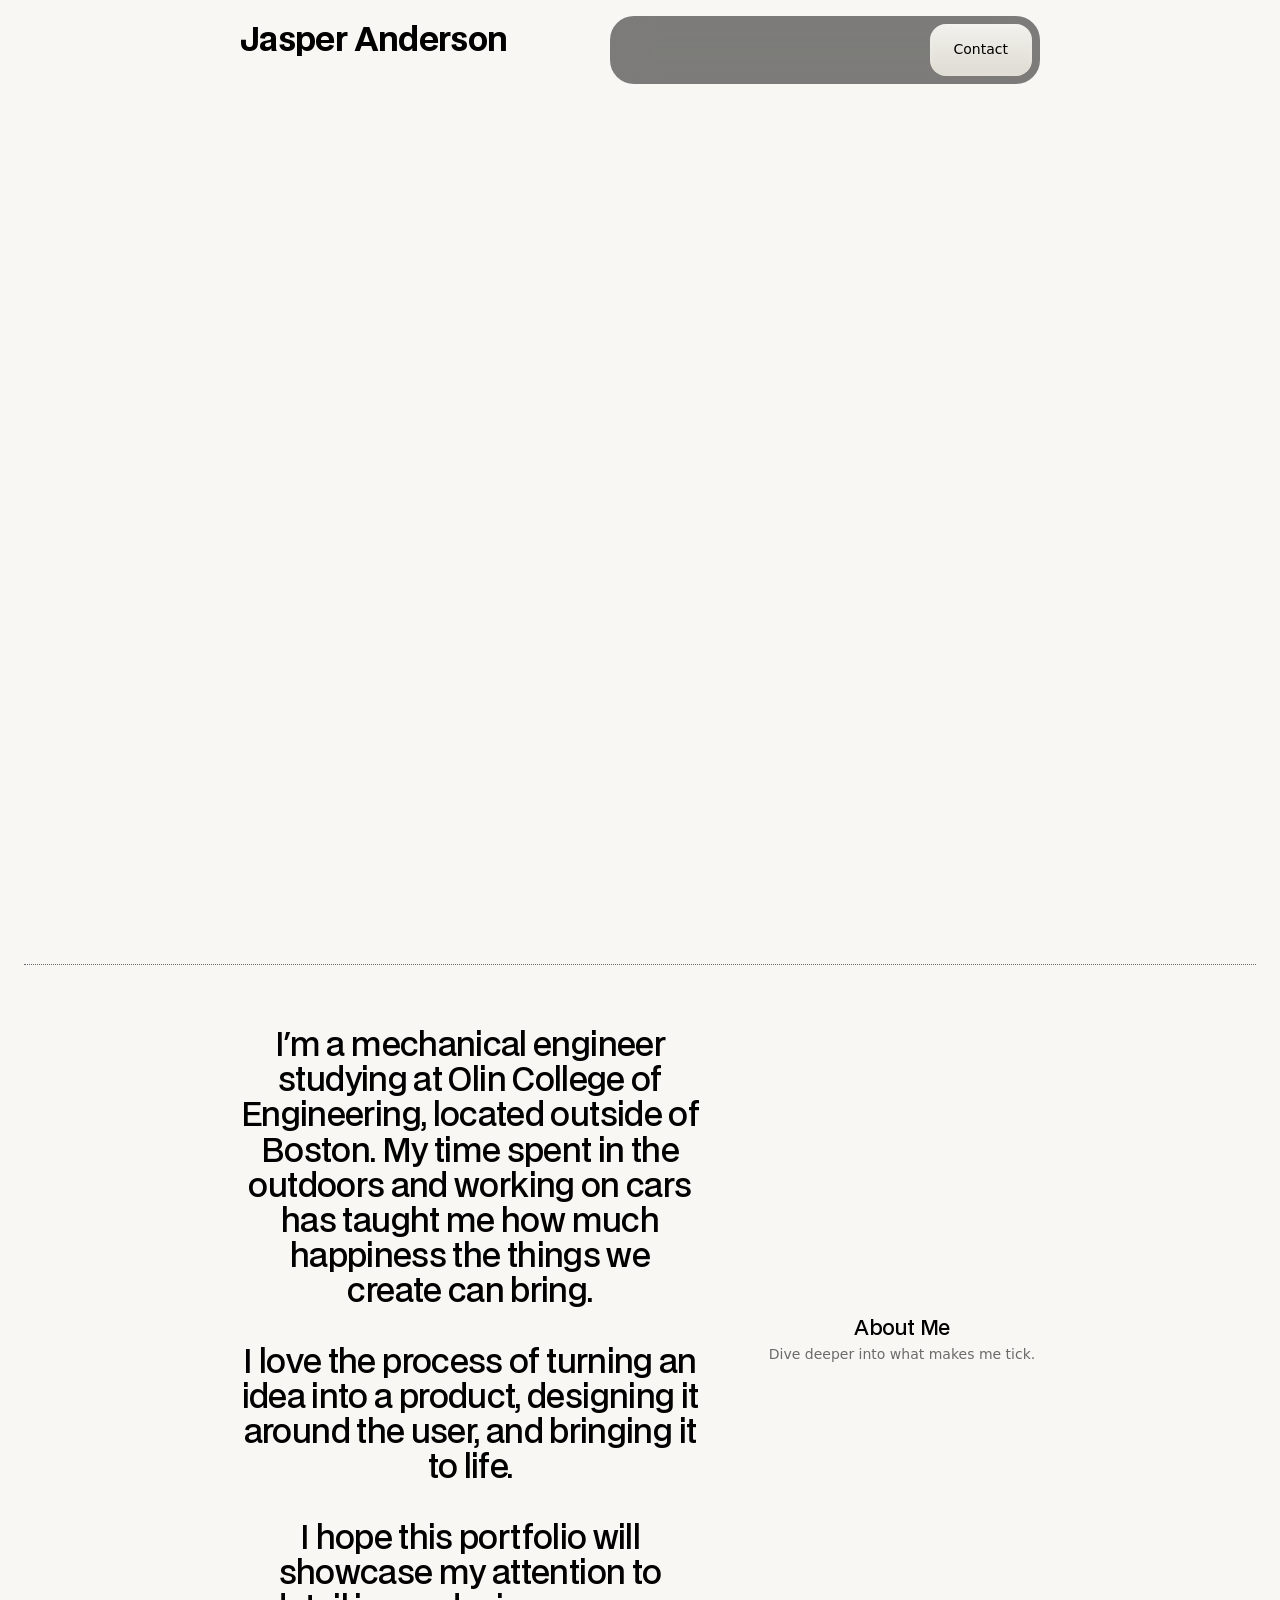
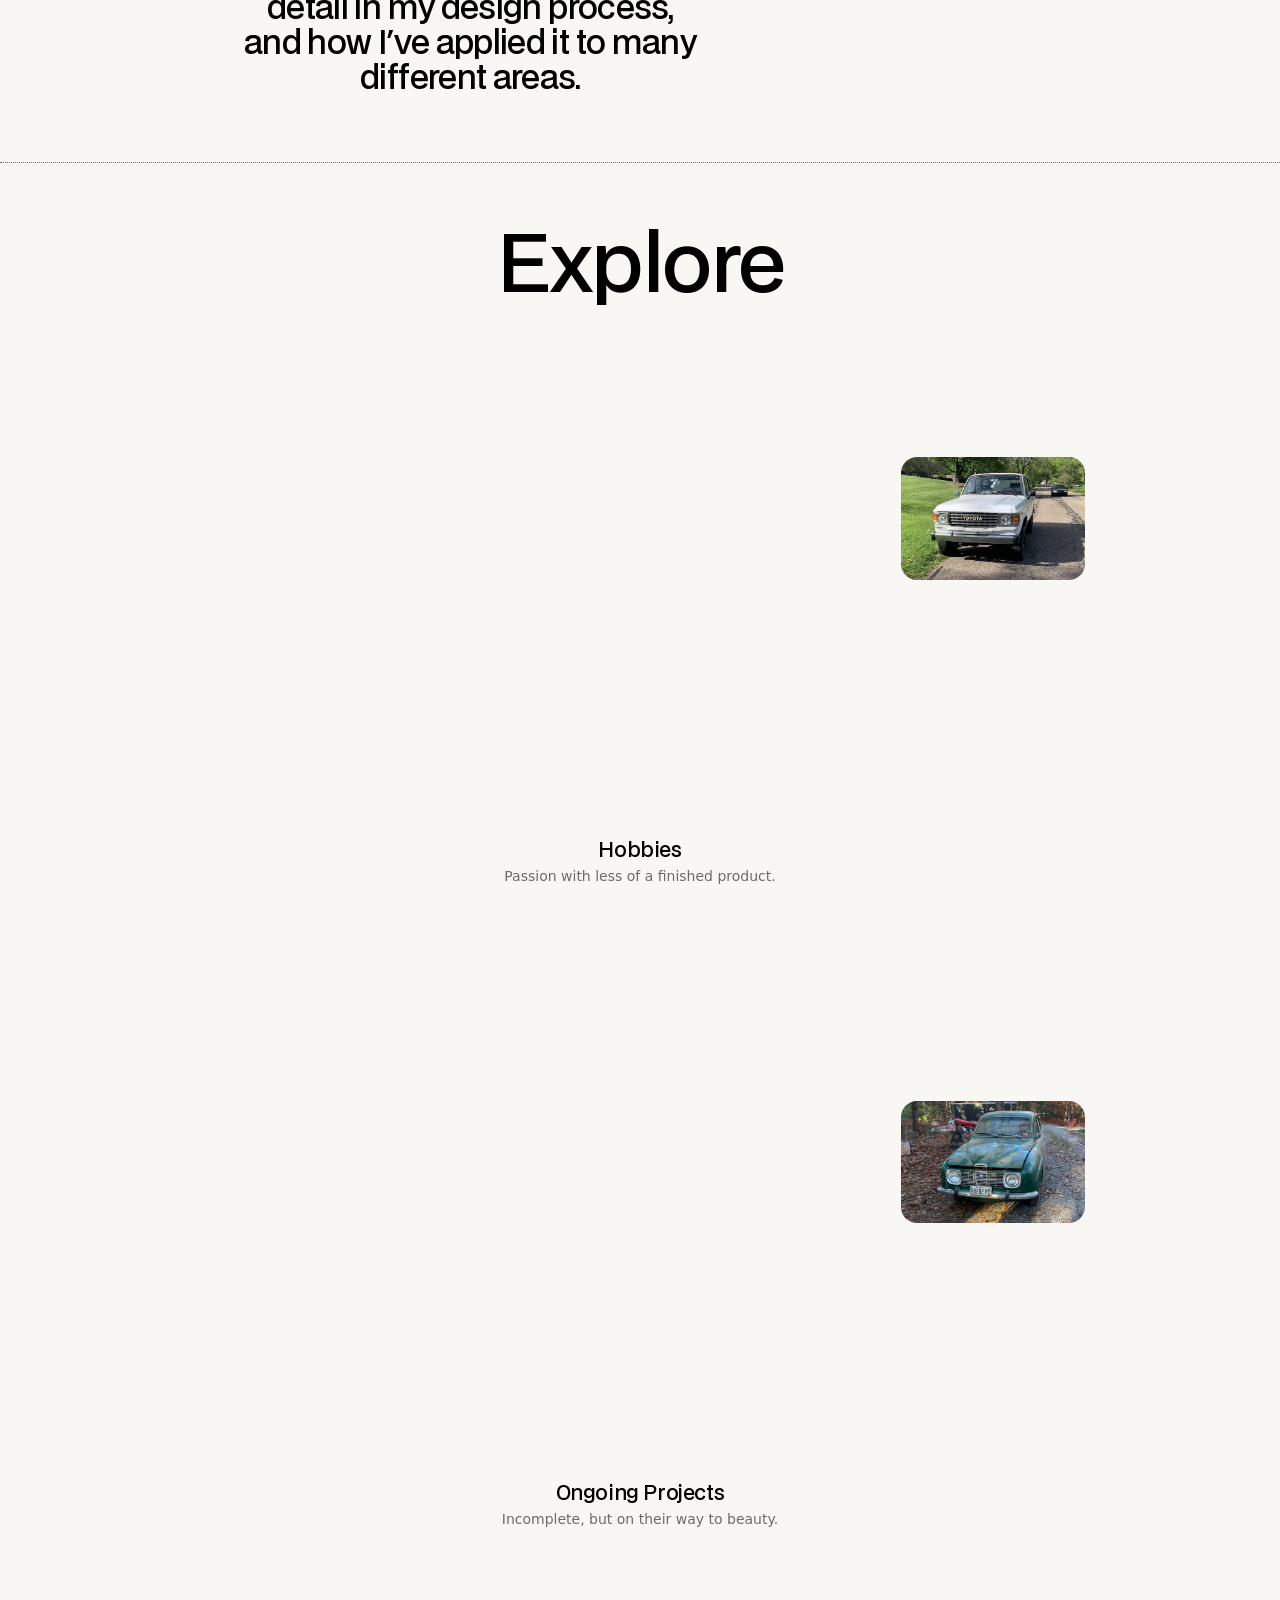
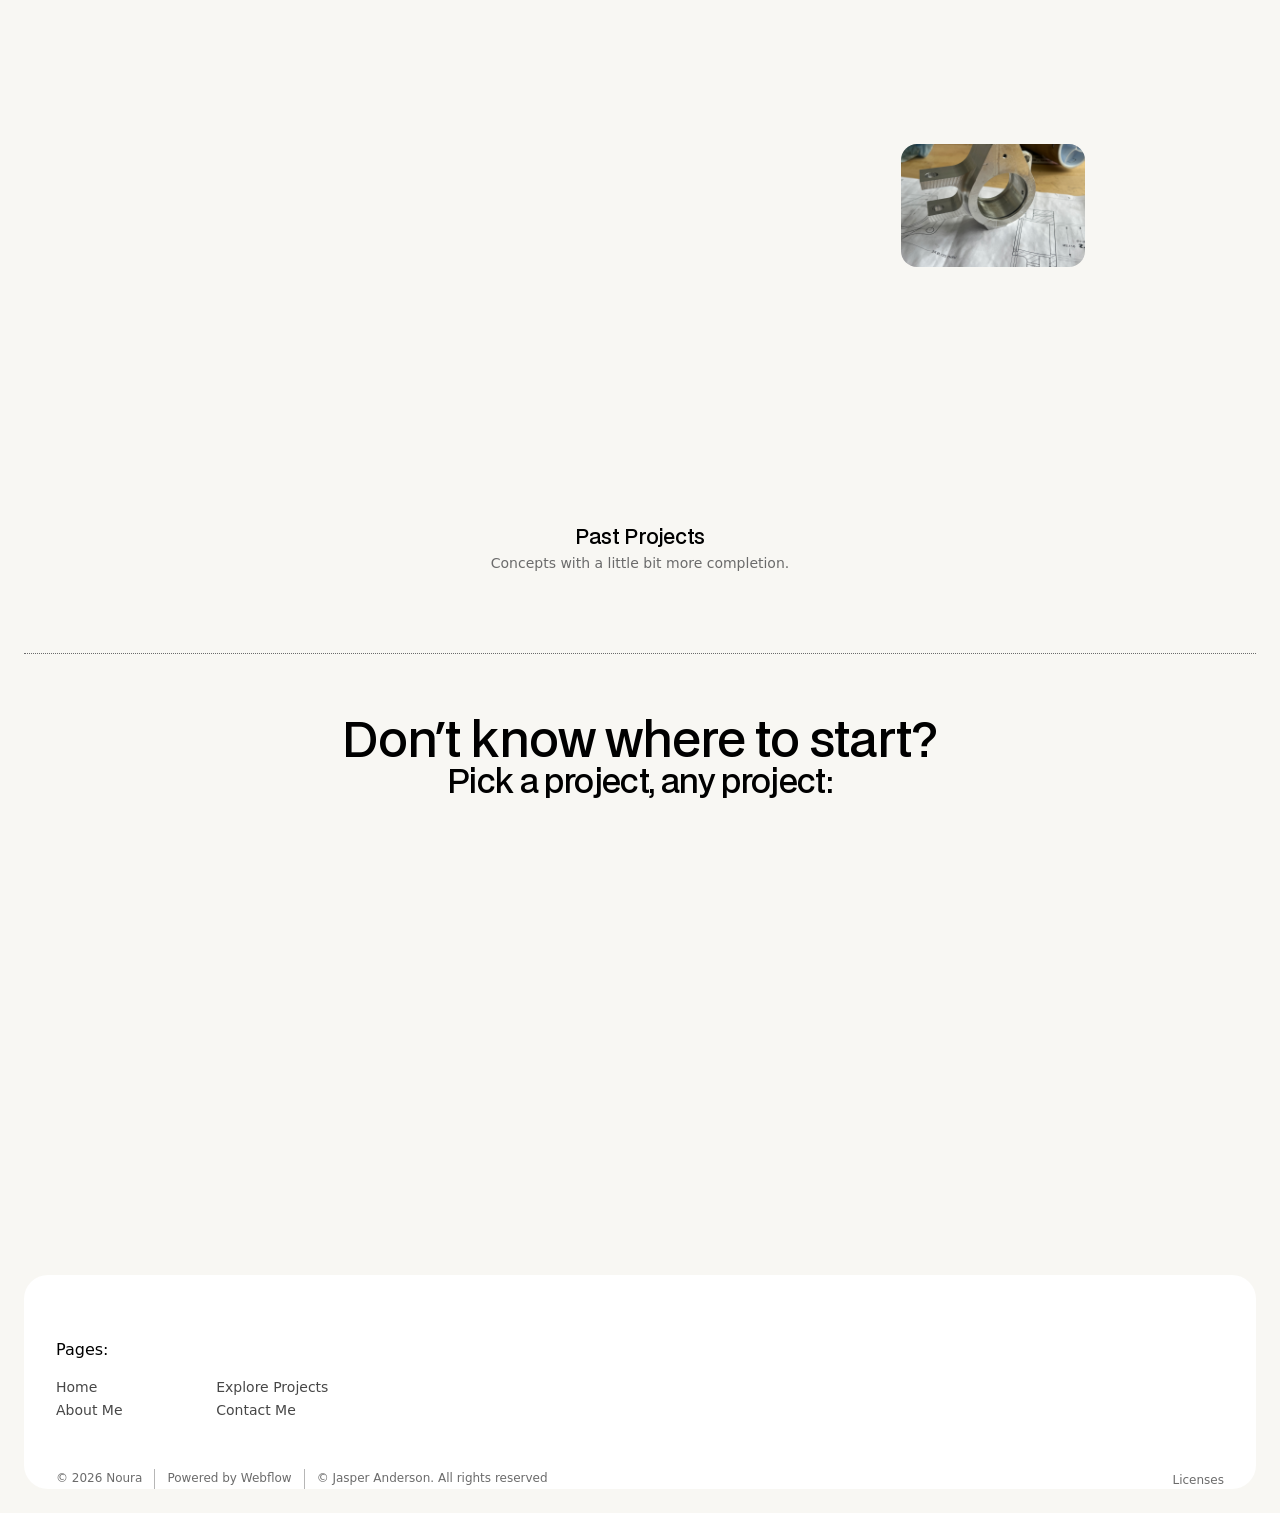
==== commit b9899e93: "Revise CMS references" ====
--- a/index.html
+++ b/index.html
@@ -24,6 +24,7 @@
   -moz-osx-font-smoothing: grayscale;
 }
 </style>
+  <script src="js/cms-list.js" defer></script>
 </head>
 <body>
   <div class="page-wrapper">
@@ -155,23 +156,23 @@
               <h2>Explore</h2>
             </div>
             <div class="spacer-xlarge is-mobile-small"></div>
-            <div class="work-list_wrapper w-dyn-list">
+            <div class="work-list_wrapper w-dyn-list" data-cms-list data-json="data/works.json" data-detail-page="detail_works.html">
               <div role="list" class="work-list_list w-dyn-items">
                 <div role="listitem" class="work-list_item w-dyn-item">
-                  <a aria-label="link to project" href="#" class="work-list_block w-inline-block">
+                  <a aria-label="link to work category" href="#" class="work-list_block w-inline-block" data-field="link">
                     <div class="work-list_images-wrap">
-                      <div class="work-list_image-main"><img animation="scale" loading="lazy" alt="" src="https://cdn.prod.website-files.com/684a11845c7dd0b4b7745cd9/684f4b4e46f43abece21d9e6_E1-1170x780%20(1).jpg" class="work-list_img-main w-dyn-bind-empty"></div>
-                      <div class="work-list_image-second"><img loading="lazy" src="https://cdn.prod.website-files.com/684a11845c7dd0b4b7745cd9/684f4efab49956b356a8729c_gradient.png" alt="" class="work-list_img-second w-dyn-bind-empty"></div>
+                      <div class="work-list_image-main"><img animation="scale" loading="lazy" alt="" src="" class="work-list_img-main w-dyn-bind-empty" data-field="coverImage"></div>
+                      <div class="work-list_image-second"><img loading="lazy" src="" alt="" class="work-list_img-second w-dyn-bind-empty" data-field="secondaryImage"></div>
                     </div>
                     <div class="work-list_infos">
-                      <h3 class="heading-style-h6 w-dyn-bind-empty"></h3>
-                      <div class="work-list_desc w-dyn-bind-empty"></div>
+                      <h3 class="heading-style-h6 w-dyn-bind-empty" data-field="title"></h3>
+                      <div class="work-list_desc w-dyn-bind-empty" data-field="summary"></div>
                     </div>
                   </a>
                 </div>
               </div>
-              <div class="w-dyn-empty">
-                <div>No items found.</div>
+              <div id="home-works-empty" class="w-dyn-empty" data-cms-empty style="display:none">
+                <div data-cms-empty-message>No items found.</div>
               </div>
             </div>
             <div class="padding-section-xsmall"></div>
@@ -198,19 +199,19 @@
         </div>
         <div class="spacer-xxlarge"></div>
         <div class="brands_list-wrapper">
-          <div class="collection-list-wrapper-4 w-dyn-list">
+          <div class="collection-list-wrapper-4 w-dyn-list" data-cms-list data-json="data/projects.json" data-detail-page="detail_projects.html">
             <div id="projects-list" data-wf-target="[[[&quot;6913625494fc57c08a370781&quot;,&quot;662af0e5-4735-edb0-d042-0eabf083f5ff&quot;],[]]]" role="list" class="collection-list-3 w-dyn-items w-row">
               <div role="listitem" class="collection-item-2 w-dyn-item w-col w-col-2">
-                <a href="#" class="w-inline-block"><img src="https://d3e54v103j8qbb.cloudfront.net/plugins/Basic/assets/placeholder.60f9b1840c.svg" loading="lazy" alt="" class="image-2 w-dyn-bind-empty">
+                <a href="#" class="w-inline-block" data-field="link"><img src="" loading="lazy" alt="" class="image-2 w-dyn-bind-empty" data-field="thumbnail">
                   <div class="brands_item-texts">
-                    <h4 class="brands_item-name w-dyn-bind-empty"></h4>
-                    <p class="brands_item-desc w-dyn-bind-empty"></p>
+                    <h4 class="brands_item-name w-dyn-bind-empty" data-field="title"></h4>
+                    <p class="brands_item-desc w-dyn-bind-empty" data-field="summary"></p>
                   </div>
                 </a>
               </div>
             </div>
-            <div class="w-dyn-empty">
-              <div>No items found.</div>
+            <div id="brand-projects-empty" class="w-dyn-empty" data-cms-empty style="display:none">
+              <div data-cms-empty-message>No items found.</div>
             </div>
           </div>
         </div>
@@ -239,7 +240,7 @@
           </div>
           <div class="footer_legal-links">
             <div id="w-node-_0632acfa-8aaa-b158-7b6a-58a2921af569-921af54a" class="footer_legal-wrap">
-              <div class="footer_copyright">© 2025 Noura</div>
+              <div class="footer_copyright">© 2026 Noura</div>
               <div class="footer_legal-divider"></div>
               <div class="footer_copyright">Powered by <a href="https://webflow.com/" target="_blank" class="footer_template-link">Webflow</a>
               </div>
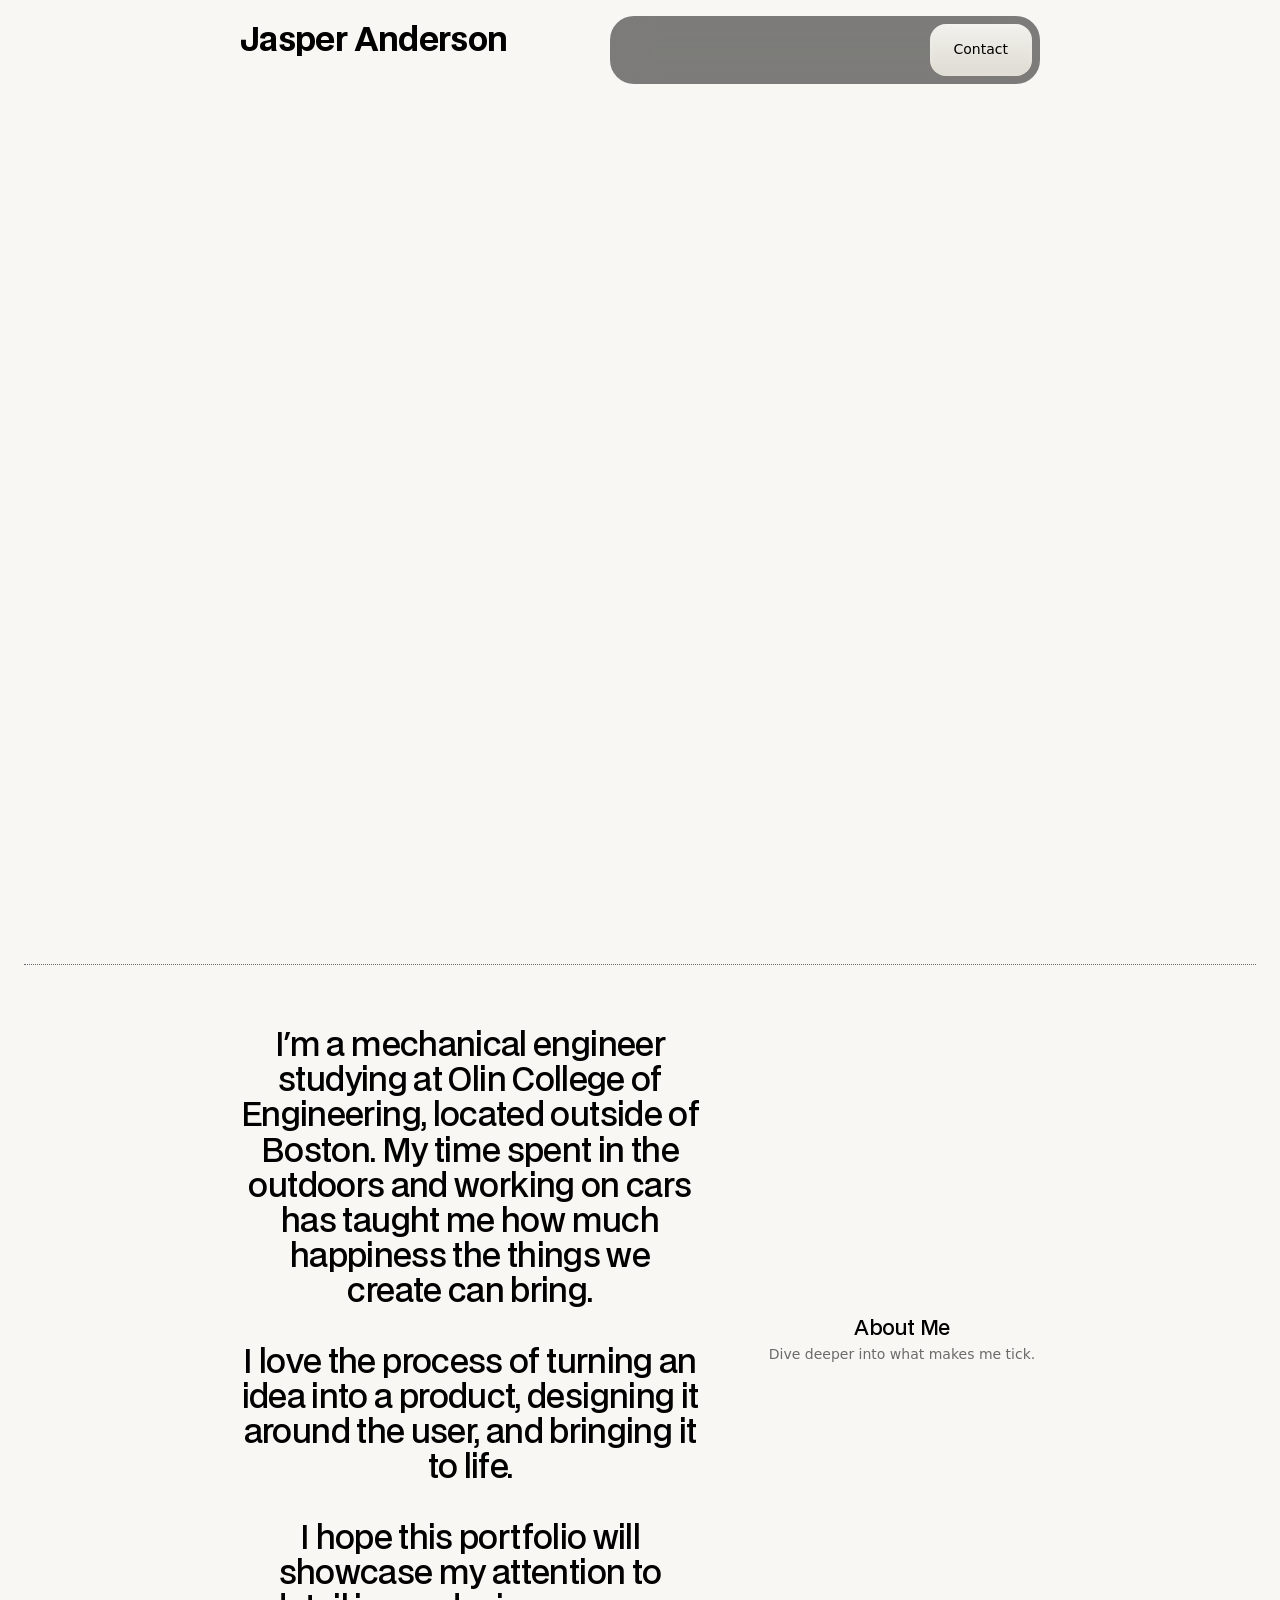
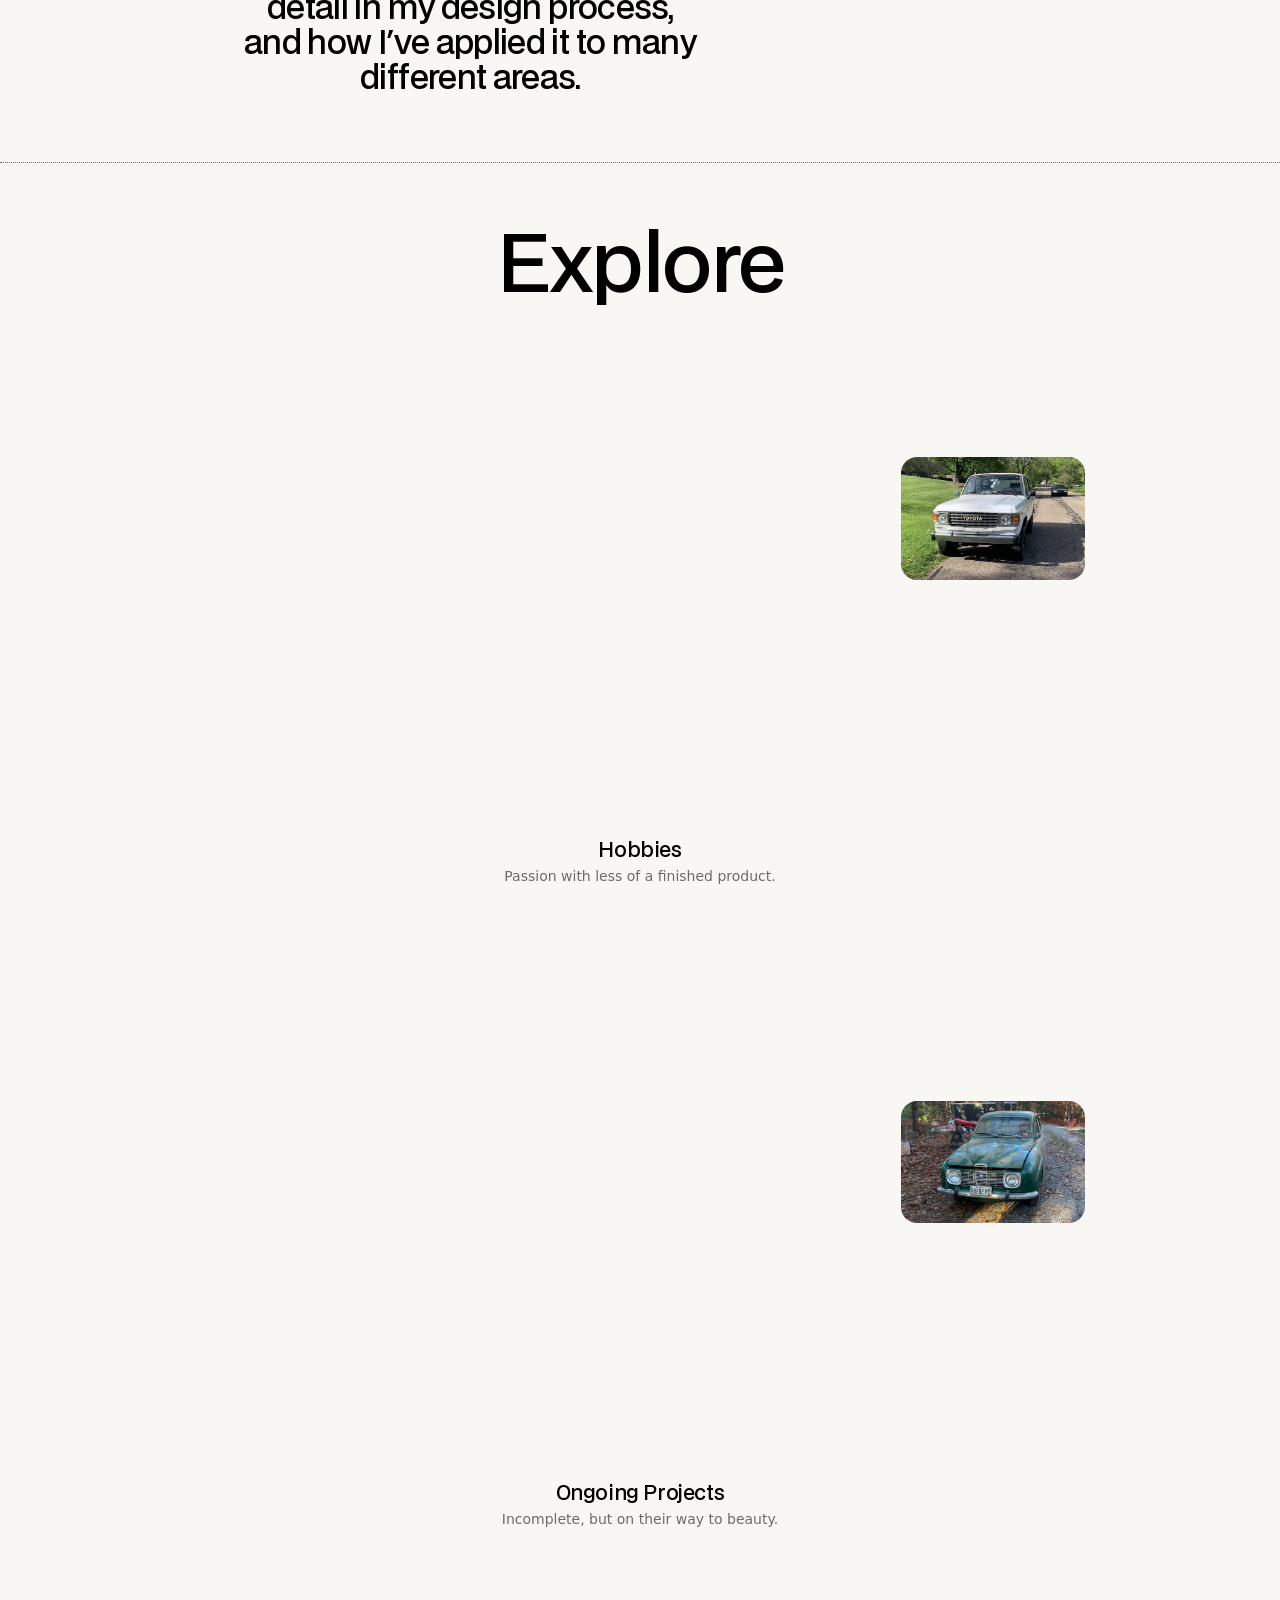
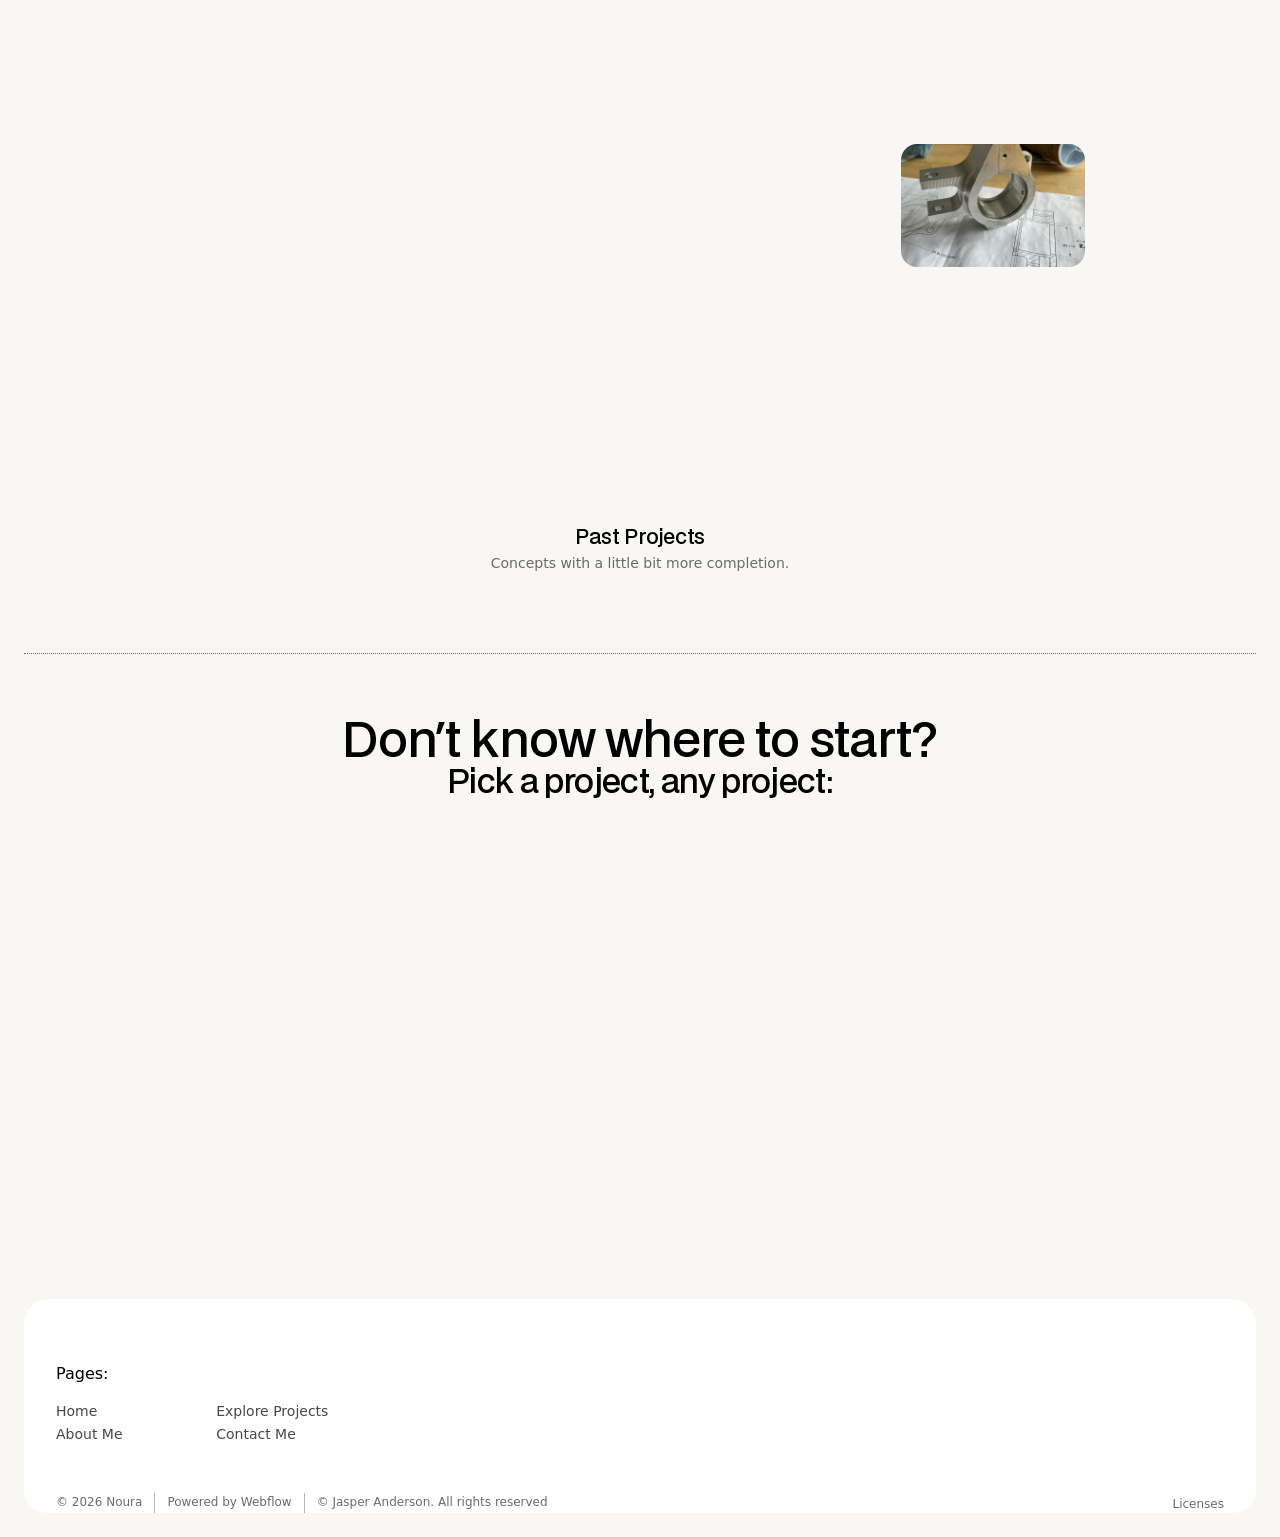
==== commit d91880df: "Change scroller feature" ====
--- a/index.html
+++ b/index.html
@@ -25,6 +25,7 @@
 }
 </style>
   <script src="js/cms-list.js" defer></script>
+<script src="js/project-scroller.js" defer></script>
 </head>
 <body>
   <div class="page-wrapper">
@@ -200,7 +201,7 @@
         <div class="spacer-xxlarge"></div>
         <div class="brands_list-wrapper">
           <div class="collection-list-wrapper-4 w-dyn-list" data-cms-list data-json="data/projects.json" data-detail-page="detail_projects.html">
-            <div id="projects-list" data-wf-target="[[[&quot;6913625494fc57c08a370781&quot;,&quot;662af0e5-4735-edb0-d042-0eabf083f5ff&quot;],[]]]" role="list" class="collection-list-3 w-dyn-items w-row">
+            <div id="projects-list" data-project-scroller tabindex="0" aria-label="Projects. Scroll horizontally to browse." data-wf-target="[[[&quot;6913625494fc57c08a370781&quot;,&quot;662af0e5-4735-edb0-d042-0eabf083f5ff&quot;],[]]]" role="list" class="collection-list-3 w-dyn-items w-row">
               <div role="listitem" class="collection-item-2 w-dyn-item w-col w-col-2">
                 <a href="#" class="w-inline-block" data-field="link"><img src="" loading="lazy" alt="" class="image-2 w-dyn-bind-empty" data-field="thumbnail">
                   <div class="brands_item-texts">
--- a/css/jasperportfolio.webflow.css
+++ b/css/jasperportfolio.webflow.css
@@ -5256,6 +5256,205 @@
   grid-area: span 1 / span 1 / span 1 / span 1;
 }
 
+.link-block-3 {
+  position: relative;
+  overflow: hidden;
+  border-radius: 20px;
+}
+
+.work-card_image {
+  position: absolute;
+  inset: 0;
+  width: 100%;
+  height: 100%;
+  border-radius: inherit;
+  object-fit: cover;
+}
+
+.link-block-3 .div-block-2 {
+  z-index: 1;
+  inset: 0;
+  height: 100%;
+  border-radius: inherit;
+  justify-content: center;
+  transform: translateY(100%);
+  opacity: 0;
+  pointer-events: none;
+  transition: transform 350ms ease, opacity 250ms ease;
+}
+
+.link-block-3:hover .div-block-2,
+.link-block-3:focus-visible .div-block-2 {
+  transform: translateY(0);
+  opacity: 1;
+  pointer-events: auto;
+}
+
+.project-gallery-cover {
+  position: relative;
+  display: block;
+  width: 100%;
+  max-width: 48rem;
+  aspect-ratio: 16 / 9;
+  margin: 0 auto;
+  padding: 0;
+  overflow: hidden;
+  border: 0;
+  border-radius: 20px;
+  background: #222;
+  cursor: zoom-in;
+}
+
+.project-gallery-cover[hidden] {
+  display: none;
+}
+
+.project-gallery-cover img {
+  display: block;
+  width: 100%;
+  height: 100%;
+  object-fit: cover;
+}
+
+.project-gallery-cover_label {
+  position: absolute;
+  right: 1rem;
+  bottom: 1rem;
+  padding: 0.5rem 0.75rem;
+  border-radius: 999px;
+  color: #fff;
+  background: #222b;
+}
+
+.cms-lightbox {
+  position: fixed;
+  inset: 0;
+  width: min(96vw, 90rem);
+  max-width: none;
+  height: min(92vh, 60rem);
+  max-height: none;
+  padding: 3rem 4rem 1.5rem;
+  border: 0;
+  border-radius: 1rem;
+  color: #fff;
+  background: #111;
+}
+
+.cms-lightbox::backdrop {
+  background: #000d;
+}
+
+.cms-lightbox_figure {
+  display: flex;
+  width: 100%;
+  height: 100%;
+  margin: 0;
+  flex-direction: column;
+  align-items: center;
+  justify-content: center;
+}
+
+.cms-lightbox_figure img {
+  display: block;
+  max-width: 100%;
+  max-height: calc(100% - 2rem);
+  object-fit: contain;
+}
+
+.cms-lightbox_figure figcaption {
+  padding-top: 0.75rem;
+  text-align: center;
+}
+
+.cms-lightbox_close,
+.cms-lightbox_control {
+  position: absolute;
+  z-index: 1;
+  display: grid;
+  width: 2.75rem;
+  height: 2.75rem;
+  place-items: center;
+  border: 0;
+  border-radius: 50%;
+  color: #fff;
+  background: #333c;
+  font-size: 1.75rem;
+  cursor: pointer;
+}
+
+.cms-lightbox_close {
+  top: 0.75rem;
+  right: 0.75rem;
+}
+
+.cms-lightbox_control {
+  top: 50%;
+  transform: translateY(-50%);
+}
+
+.cms-lightbox_previous {
+  left: 0.75rem;
+}
+
+.cms-lightbox_next {
+  right: 0.75rem;
+}
+
+@media (max-width: 767px) {
+  .cms-lightbox {
+    width: 100vw;
+    height: 100vh;
+    padding: 3.5rem 2.75rem 1rem;
+    border-radius: 0;
+  }
+}
+
+@media (prefers-reduced-motion: reduce) {
+  .link-block-3 .div-block-2 {
+    transition: none;
+  }
+}
+
+.brands_list-wrapper {
+  display: block;
+  overflow: hidden;
+}
+
+.brands_list-wrapper .collection-list-wrapper-4 {
+  overflow: hidden;
+}
+
+.brands_list-wrapper .collection-list-3 {
+  gap: 1.5rem;
+  overflow-x: auto;
+  overflow-y: hidden;
+  padding: 0.75rem max(5vw, calc((100vw - 80rem) / 2));
+  scroll-behavior: smooth;
+  scroll-snap-type: x mandatory;
+  scrollbar-width: thin;
+  scrollbar-color: #777 transparent;
+  -webkit-overflow-scrolling: touch;
+}
+
+.brands_list-wrapper .collection-item-2 {
+  flex: 0 0 15rem;
+  width: 15rem;
+  height: auto;
+  scroll-snap-align: start;
+}
+
+.brands_list-wrapper .image-2 {
+  display: block;
+  width: 100%;
+  height: 15rem;
+}
+
+@media (prefers-reduced-motion: reduce) {
+  .brands_list-wrapper .collection-list-3 {
+    scroll-behavior: auto;
+  }
+}
+
 @media screen and (max-width: 767px) {
   #w-node-_0632acfa-8aaa-b158-7b6a-58a2921af576-921af54a {
     justify-self: start;
